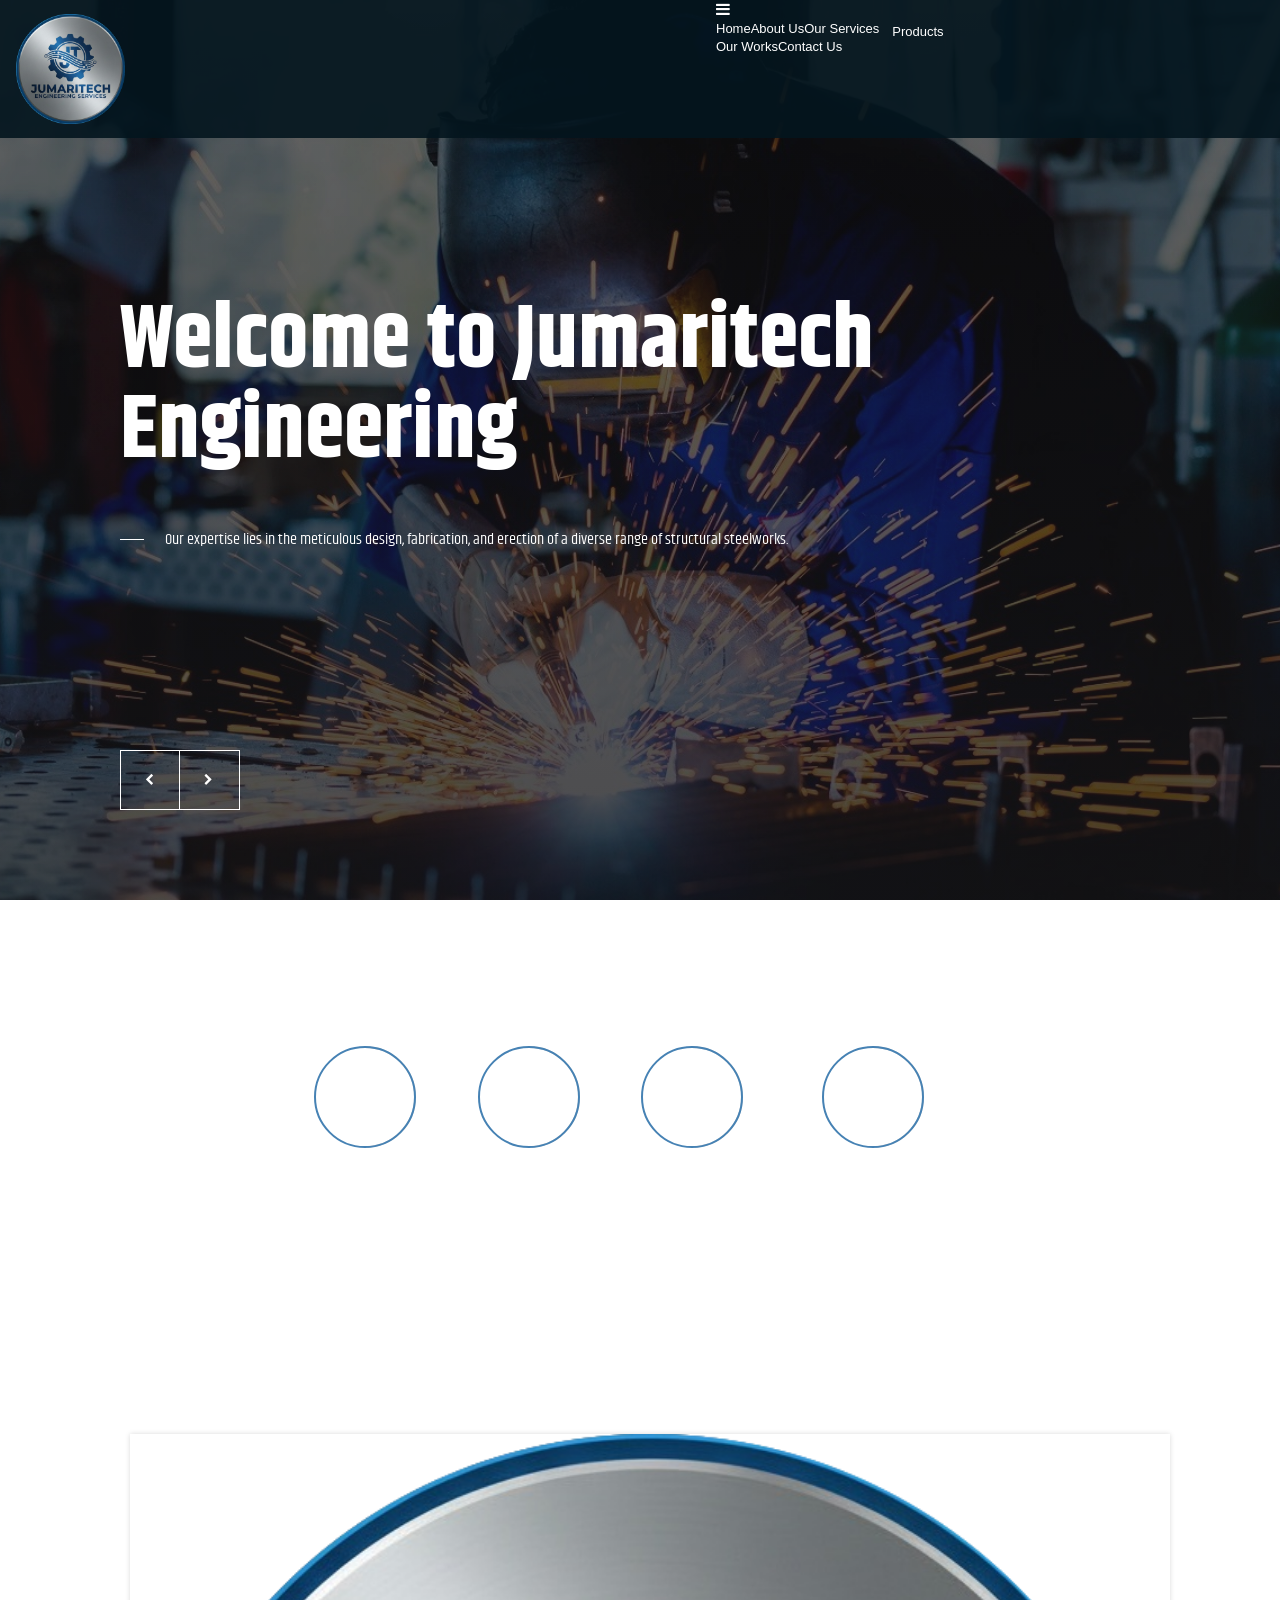
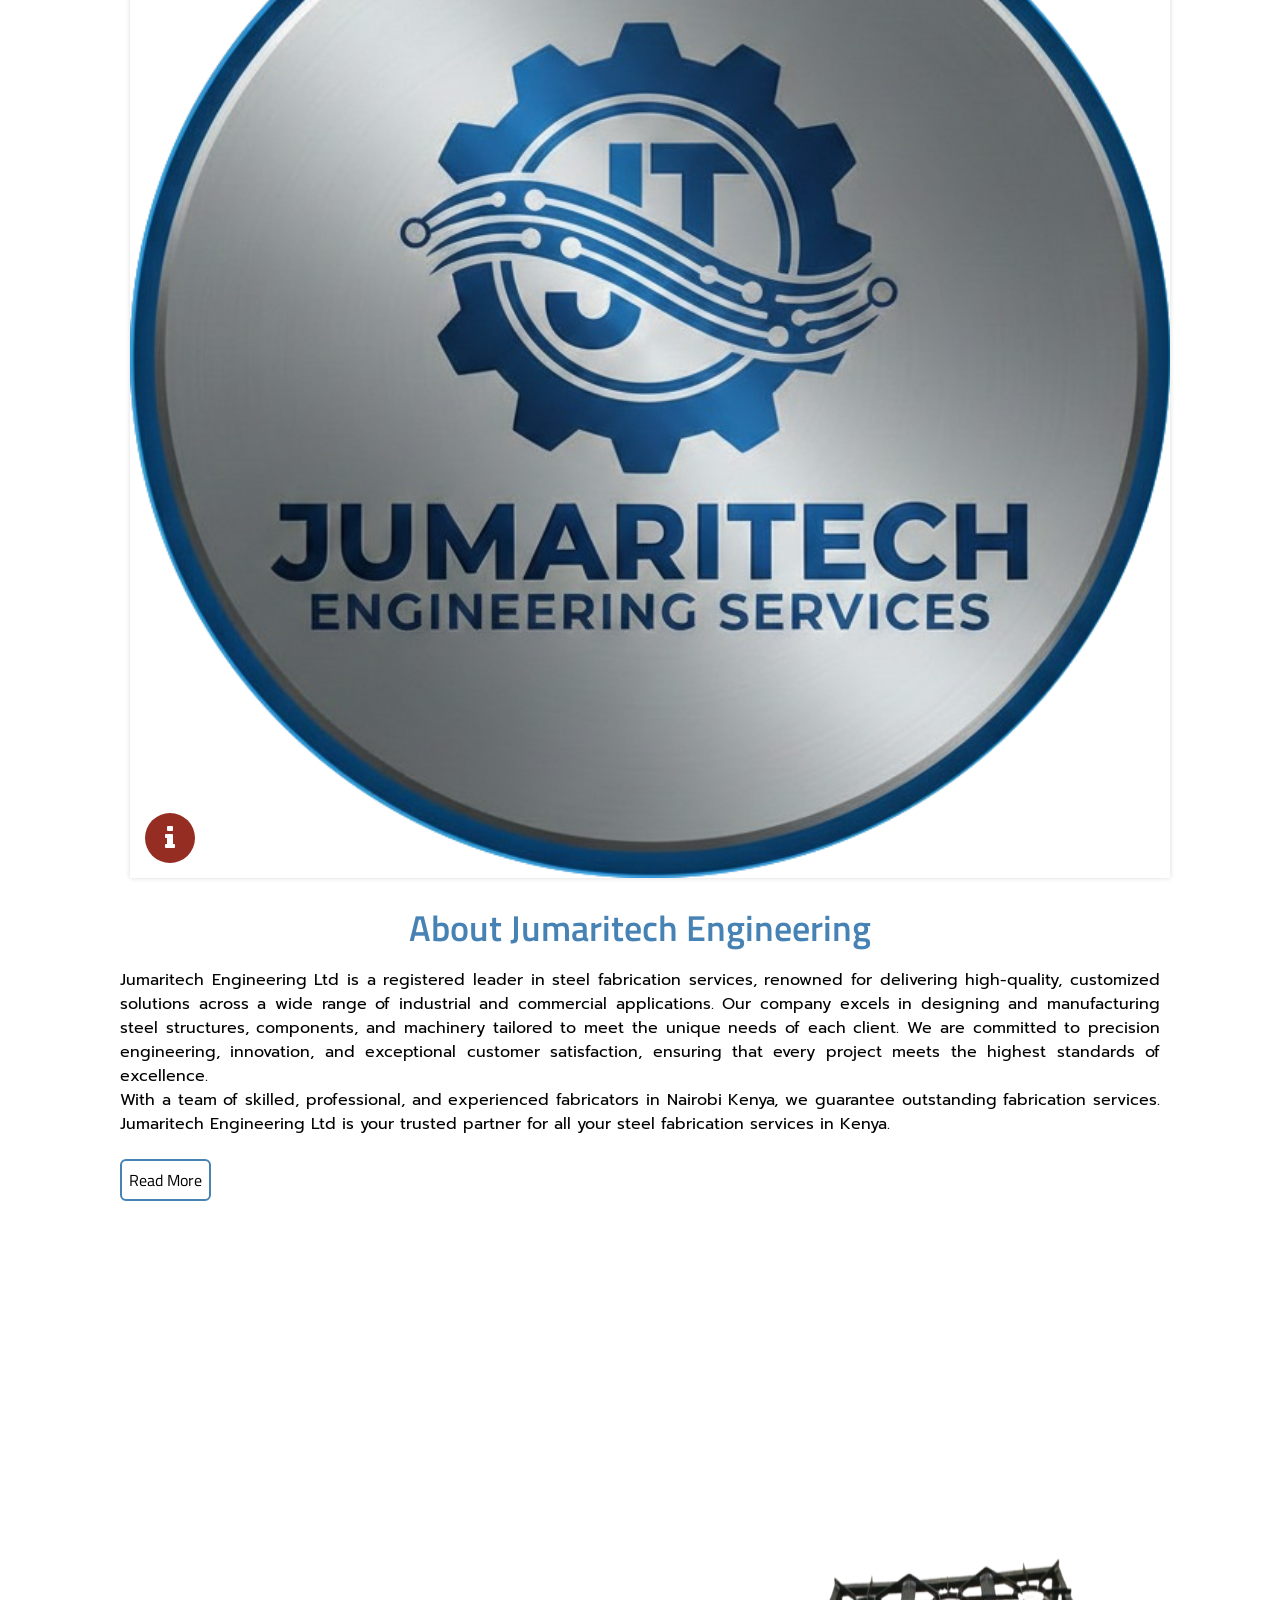
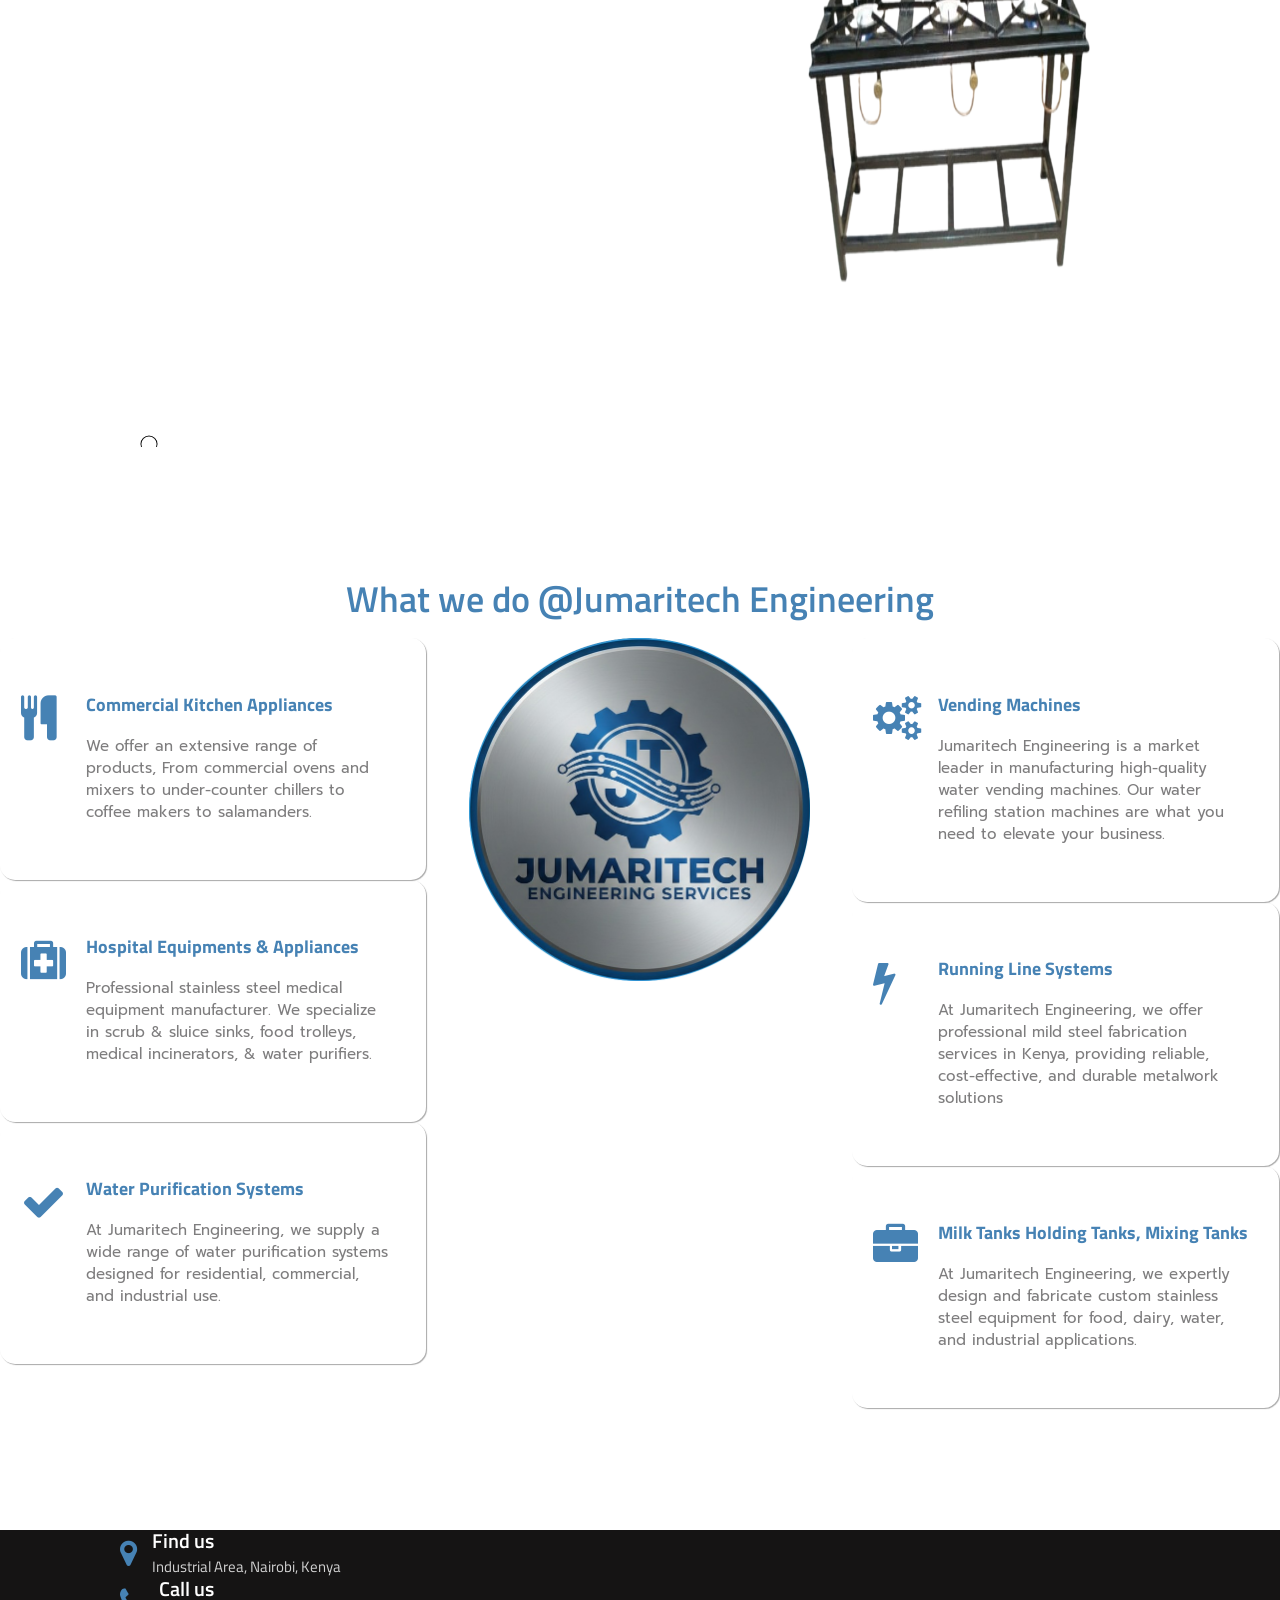
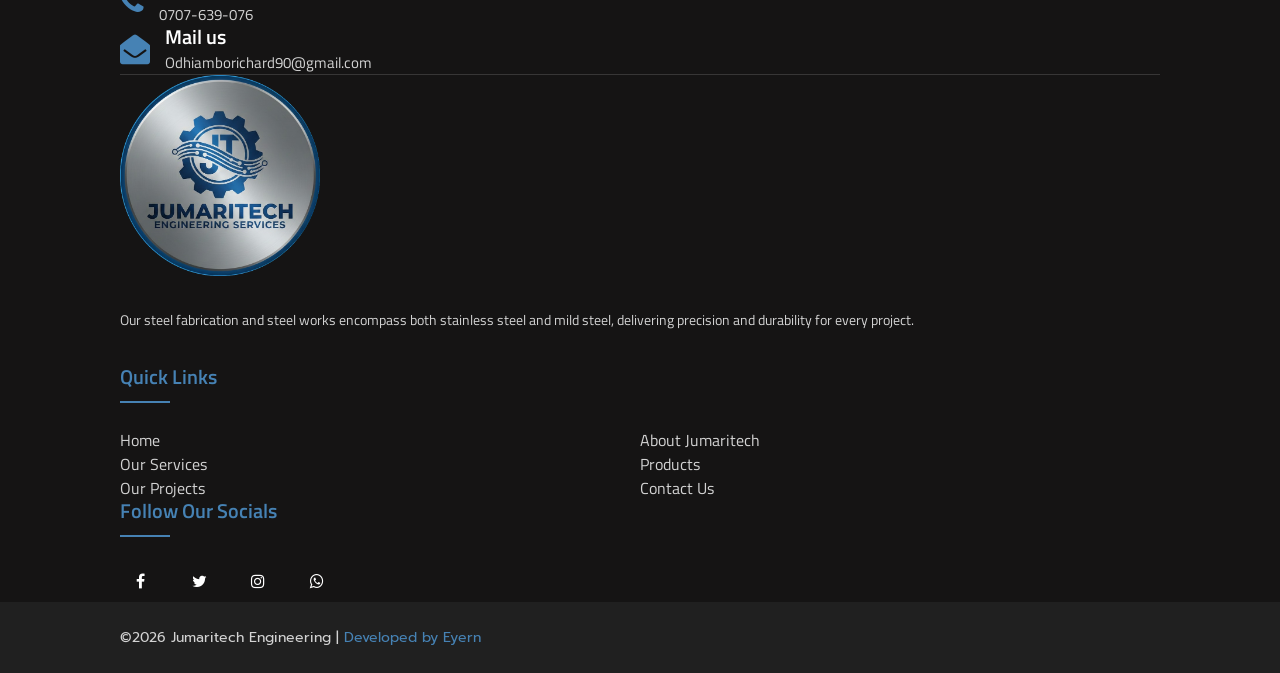
==== index.html @ e9daa392 "initial commit" ====
<!DOCTYPE html>
<html lang="en">
<!-- header part start -->

<head>
    <meta charset="UTF-8">
    <meta name="viewport" content="width=device-width, initial-scale=1.0">
    <link rel="icon" href="images/logo.png">
    <title>Jumaritech Engineering</title>
    <link
        href="https://fonts.googleapis.com/css2?family=Khand:wght@600&family=Prompt:wght@300&family=Titillium+Web&display=swap"
        rel="stylesheet">
    <link rel="stylesheet" href="https://stackpath.bootstrapcdn.com/font-awesome/4.7.0/css/font-awesome.min.css">
    <link rel="stylesheet" href="css/bootstrap.min.css">
    <link rel="stylesheet" href="css/animate.min.css">
    <link rel="stylesheet" href="css/style.css">
    <link rel="stylesheet" href="css/header.css">
    <link rel="stylesheet" href="css/footer.css">
    <link rel="stylesheet" href="css/product.css">
    <link rel="stylesheet" href="css/style_main.css">
    <link rel="stylesheet" href="css/responsive.css">
    <title>Jumaritech Engineering</title>

</head>
<!-- header part end -->

<body data-spy="scroll" data-target=".header" data-offset="50">

    <!--header part nav bar-->

    <section id="head_part">
        <div class="header wow animate__animated animate__bounceInDown " data-wow-duration="1.4s">
            <div>
                <nav class="navbar navbar-expand-lg header_bg" id="navbar">
                    <a class="navbar-brand mw-25" href="index.html">
                        <h5>
                            <img src="images/logo.png" alt="" height="16%" width="16%">
                        </h5>
                    </a>
                    <button class="navbar-toggler collapsed" type="button" data-toggle="collapse"
                        data-target="#navbarNavDropdown" aria-controls="navbarNavDropdown" aria-expanded="false"
                        aria-label="Toggle navigation">
                        <span class="navbar-toggler-icon">
                            <i class="fa fa-bars"></i>
                        </span>
                    </button>

                    <div class="collapse navbar-collapse" id="navbarNavDropdown">
                        <ul class="navbar-nav ml-auto">
                            <li class="nav-item">
                                <a class="nav-link active" href="#">Home</a>
                            </li>
                            <li class="nav-item">
                                <a class="nav-link" href="about.html">About Us</a>
                            </li>
                            <li class="nav-item">
                                <a class="nav-link" href="service.html">Our Services</a>
                            </li>

                            <div class="dropdown" style="margin-top: 0.1em;">
                                <button class="dropbtn nav-item nav-link"><a class="nav-link" href="#0"
                                        style="padding-left: 1em;">Products</a>
                                </button>
                                <div class="dropdown-content">
                                    <a href="#">Kitchen Appliances</a>
                                    <a href="#">Vending Machines</a>
                                    <a href="#">Hospital Equipments</a>
                                    <a href="#" style=" text-align: center;">Holding Tanks</a>
                                </div>
                            </div>
                            <li class="nav-item">
                                <a class="nav-link" href="gallery.html">Our Works</a>
                            </li>
                            <li class="nav-item">
                                <a class="nav-link" href="contact.html">Contact Us</a>
                            </li>
                        </ul>
                    </div>

                </nav>
            </div>
        </div>
    </section>
    <!-- header part nav end -->
    <!-- slider part -->
    <section class="slideshow" id="js-header">

        <div class="slideshow__slide js-slider-home-slide is-current" data-slide="1">
            <div class="slideshow__slide-background-parallax background-absolute js-parallax" data-speed="-1"
                data-position="top" data-target="#js-header">
                <div class="slideshow__slide-background-load-wrap background-absolute">
                    <div class="slideshow__slide-background-load background-absolute">
                        <div class="slideshow__slide-background-wrap background-absolute">
                            <div class="slideshow__slide-background background-absolute">
                                <div class="slideshow__slide-image-wrap background-absolute">
                                    <div class="slideshow__slide-image background-absolute"
                                        style="background-image: url(images/home-3.jpg);">
                                    </div>
                                </div>
                            </div>
                        </div>
                    </div>
                </div>
            </div>
            <div class="slideshow__slide-caption">
                <div class="slideshow__slide-caption-text">
                    <div class="container js-parallax" data-speed="2" data-position="top" data-target="#js-header">
                        <h1 class="slideshow__slide-caption-title">Welcome to Jumaritech Engineering</h1>
                        <a class="slideshow__slide-caption-subtitle -load o-hsub -link" href="#">
                            <span class="slideshow__slide-caption-subtitle-label">Our expertise lies in the meticulous
                                design, fabrication, and erection of a diverse range of structural steelworks.</span>
                        </a>
                    </div>
                </div>
            </div>
        </div>

        <div class="slideshow__slide js-slider-home-slide is-next" data-slide="2">
            <div class="slideshow__slide-background-parallax background-absolute js-parallax" data-speed="-1"
                data-position="top" data-target="#js-header">
                <div class="slideshow__slide-background-load-wrap background-absolute">
                    <div class="slideshow__slide-background-load background-absolute">
                        <div class="slideshow__slide-background-wrap background-absolute">
                            <div class="slideshow__slide-background background-absolute">
                                <div class="slideshow__slide-image-wrap background-absolute">
                                    <div class="slideshow__slide-image background-absolute"
                                        style="background-image: url(images/home-2.jpg);">
                                    </div>
                                </div>
                            </div>
                        </div>
                    </div>
                </div>
            </div>
            <div class="slideshow__slide-caption">
                <div class="slideshow__slide-caption-text">
                    <div class="container js-parallax" data-speed="2" data-position="top" data-target="#js-header">
                        <h1 class="slideshow__slide-caption-title">Steel Fabrication Services</h1>
                        <a class="slideshow__slide-caption-subtitle -load o-hsub -link" href="#">
                            <span class="slideshow__slide-caption-subtitle-label">we take pride in our extensive product
                                range, which includes structural steelworks, factories, steel water tanks, pallet
                                racking, multi-storey buildings, light gauge steel frames (LGS), roofing with
                                stone-coated tiles etc..</span>
                        </a>
                    </div>
                </div>
            </div>
        </div>

        <div class="slideshow__slide js-slider-home-slide is-prev" data-slide="3">
            <div class="slideshow__slide-background-parallax background-absolute js-parallax" data-speed="-1"
                data-position="top" data-target="#js-header">
                <div class="slideshow__slide-background-load-wrap background-absolute">
                    <div class="slideshow__slide-background-load background-absolute">
                        <div class="slideshow__slide-background-wrap background-absolute">
                            <div class="slideshow__slide-background background-absolute">
                                <div class="slideshow__slide-image-wrap background-absolute">
                                    <div class="slideshow__slide-image background-absolute"
                                        style="background-image: url(images/home.jpg);">
                                    </div>
                                </div>
                            </div>
                        </div>
                    </div>
                </div>
            </div>
            <div class="slideshow__slide-caption">
                <div class="slideshow__slide-caption-text">
                    <div class="container js-parallax" data-speed="2" data-position="top" data-target="#js-header">
                        <h1 class="slideshow__slide-caption-title">Commited To Engineering Excellence</h1>
                        <a class="slideshow__slide-caption-subtitle -load o-hsub -link" href="#">
                            <span class="slideshow__slide-caption-subtitle-label">a leading steel fabrication firm that
                                specializes in the design, fabrication and erection of all types of structural
                                steelworks</span>
                        </a>
                    </div>
                </div>
            </div>
        </div>

        <div class="c-header-home_footer">
            <div class="o-container">
                <div class="c-header-home_controls -nomobile o-button-group">
                    <div class="js-parallax is-inview" data-speed="1" data-position="top" data-target="#js-header">
                        <button class="o-button -white -square -left js-slider-home-button js-slider-home-prev"
                            type="button">
                            <span class="o-button_label">
                                <i class="fa fa-chevron-left" aria-hidden="true"></i>
                            </span>
                        </button>
                        <button class="o-button -white -square -right js-slider-home-button js-slider-home-next"
                            type="button">
                            <span class="o-button_label">
                                <i class="fa fa-chevron-right" aria-hidden="true"></i>
                            </span>
                        </button>
                    </div>
                </div>
            </div>
        </div>
    </section>
    <div>
        <!-- slide part end -->

        <!-- counter start -->

        <section class=" counterSection row parallax wow animate__animated animate__fadeInUp "
            data-wow-duration=" 1.6s " style=" background-image: url( 'images/hero-s.jpg' ); ">

            <div class=" charts_orb mx-auto " style=" margin-top: 6em; margin-bottom: 6em; ">

                <article class=" orb ">
                    <div class=" orb_graphic ">
                        <svg>
                            <circle class=" fill "></circle>
                            <circle class=" progress "></circle>
                        </svg>
                        <span class=" orb_value counter ">8900</span>+
                    </div>
                    <div class=" orb_label medHeader ">
                        Happy Clients
                    </div>
                </article>

                <article class=" orb ">
                    <div class=" orb_graphic ">
                        <svg>
                            <circle class=" fill "></circle>
                            <circle class=" progress "></circle>
                        </svg>
                        <span class=" orb_value counter ">41</span>+
                    </div>
                    <div class=" orb_label medHeader ">
                        Our Team
                    </div>
                </article>

                <article class=" orb ">
                    <div class=" orb_graphic ">
                        <svg>
                            <circle class=" fill "></circle>
                            <circle class=" progress "></circle>
                        </svg>
                        <span class=" orb_value counter ">15</span>+
                    </div>
                    <div class=" orb_label medHeader ">
                        Years In Industry
                    </div>
                </article>

                <article class=" orb ">
                    <div class=" orb_graphic ">
                        <svg>
                            <circle class=" fill "></circle>
                            <circle class=" progress "></circle>
                        </svg>
                        <span class=" orb_value counter ">8972</span>+
                    </div>
                    <div class=" orb_label medHeader ">
                        Compeleted Works
                    </div>
                </article>


            </div>
        </section>
        <!-- counter part html end -->


        <section class="ls s-pt-60 s-pb-55  s-pt-lg-100 s-pb-lg-100" id="about_us"
            style="padding-bottom: 132px;padding-top: 112px;">
            <div class="container">
                <div class="row align-items-center">
                    <div class="col-sm-12 col-12 col-lg-6 col-xl-6 text-center text-lg-left  wow animate__animated animate__fadeInLeft"
                        data-wow-duration="1.4s">
                        <div class="images-wrap-item img-center">
                            <figure class="snip1298">
                                <img src="images/logo.png" alt="sample58" style="height:20%;">
                                <i class="fa fa-info"></i>
                                <a href="./about.html"></a>
                            </figure>
                        </div>
                    </div>
                    <div class="col-xs-12 col-12 col-lg-6  wow animate__animated animate__fadeInRight"
                        data-wow-duration="1.6s">
                        <div class="fw-divider-space divider-40 divider-lg-50 divider-xl-105"></div>
                        <h4 class="sectionHeaders">
                            About Jumaritech Engineering
                        </h4>

                        <div class="fw-divider-space divider-30 divider-xl-45"></div>
                        <p style="text-align: justify;">
                            Jumaritech Engineering Ltd is a registered leader in steel fabrication services, renowned
                            for delivering high-quality, customized solutions across a wide range of industrial and
                            commercial applications. Our company excels in designing and manufacturing steel structures,
                            components, and machinery tailored to meet the unique needs of each client. We are committed
                            to precision engineering, innovation, and exceptional customer satisfaction, ensuring that
                            every project meets the highest standards of excellence.

                        </p>
                        <p style="text-align: justify;">With a team of skilled, professional, and experienced
                            fabricators in Nairobi Kenya, we guarantee outstanding fabrication services. Jumaritech
                            Engineering Ltd is your trusted partner for all your steel fabrication services in Kenya.
                        </p>
                        <div class="fw-divider-space divider-35 divider-lg-40"></div>
                        <a href="./about.html"><button class="abtbutton">Read More</button></a>
        </section>
        <!-- about company ends -->




        <!-- our products paralex+image start-->
        <section class="parallax  wow animate__animated animate__fadeInUp" data-wow-duration="1.0s"
            style="background-image: url('images/home-2.jpg'); height: 714px;" id="product">
            <div class="content-width">
                <div class="slideshow">
                    <!-- Slideshow Items -->
                    <div class="slideshow-items row">
                        <div class="item">
                            <div class="item-image-container col-12 ">
                                <figure>
                                    <img class="item-image" src="images/kitchen.png" />
                                </figure>
                            </div>
                            <!-- Staggered Header Elements -->
                            <div class="item-content">
                                <div class="item-header">
                                    <span class="vertical-part"><b>K</b></span>
                                    <span class="vertical-part"><b>i</b></span>
                                    <span class="vertical-part"><b>t</b></span>
                                    <span class="vertical-part"><b>c</b></span>
                                    <span class="vertical-part"><b>h</b></span>
                                    <span class="vertical-part"><b>e</b></span>
                                    <span class="vertical-part"><b>n</b></span>
                                    <span class="vertical-part"><b>-</b></span>
                                    <span class="vertical-part"><b>A</b></span>
                                    <span class="vertical-part"><b>p</b></span>
                                    <span class="vertical-part"><b>p</b></span>
                                    <span class="vertical-part"><b>l</b></span>
                                    <span class="vertical-part"><b>i</b></span>
                                    <span class="vertical-part"><b>a</b></span>
                                    <span class="vertical-part"><b>n</b></span>
                                    <span class="vertical-part"><b>c</b></span>
                                    <span class="vertical-part"><b>e</b></span>
                                    <span class="vertical-part"><b>s</b></span>
                                </div>
                                <!-- Staggered Description Elements -->
                                <div class="item-description">
                                    <span class="vertical-part">
                                        <b>We offer an extensive range of products, From commercial ovens and mixers to
                                            under-counter chillers to coffee makers to salamanders.</b>
                                    </span>
                                </div>
                            </div>
                        </div>
                        <div class="item">
                            <div class="item-image-container col-12">
                                <figure>
                                    <img class="item-image" src="images/hospital.png" />
                                </figure>
                            </div>
                            <div class="item-content">
                                <!-- Staggered Header Elements -->
                                <div class="item-header">
                                    <span class="vertical-part"><b>H</b></span>
                                    <span class="vertical-part"><b>o</b></span>
                                    <span class="vertical-part"><b>s</b></span>
                                    <span class="vertical-part"><b>p</b></span>
                                    <span class="vertical-part"><b>i</b></span>
                                    <span class="vertical-part"><b>t</b></span>
                                    <span class="vertical-part"><b>a</b></span>
                                    <span class="vertical-part"><b>l</b></span>
                                    <span class="vertical-part"><b>-</b></span>
                                    <span class="vertical-part"><b>E</b></span>
                                    <span class="vertical-part"><b>q</b></span>
                                    <span class="vertical-part"><b>u</b></span>
                                    <span class="vertical-part"><b>i</b></span>
                                    <span class="vertical-part"><b>p</b></span>
                                    <span class="vertical-part"><b>m</b></span>
                                    <span class="vertical-part"><b>e</b></span>
                                    <span class="vertical-part"><b>n</b></span>
                                    <span class="vertical-part"><b>t</b></span>
                                    <span class="vertical-part"><b>s</b></span>

                                </div>
                                <!-- Staggered Description Elements -->
                                <div class="item-description">
                                    <span class="vertical-part">
                                        <b>Professional stainless steel medical equipment manufacturer. We specialize in
                                            scrub & sluice sinks, food trolleys, medical incinerators, & water
                                            purifiers.</b>
                                    </span>
                                </div>
                            </div>
                        </div>
                        <div class="item">
                            <div class="item-image-container col-12">
                                <figure>
                                    <img class="item-image" src="images/vending.png" />
                                </figure>
                            </div>
                            <div class="item-content">
                                <!-- Staggered Header Elements -->
                                <div class="item-header">
                                    <span class="vertical-part"><b>V</b></span>
                                    <span class="vertical-part"><b>e</b></span>
                                    <span class="vertical-part"><b>n</b></span>
                                    <span class="vertical-part"><b>d</b></span>
                                    <span class="vertical-part"><b>i</b></span>
                                    <span class="vertical-part"><b>n</b></span>
                                    <span class="vertical-part"><b>g</b></span>
                                    <span class="vertical-part"><b>-</b></span>
                                    <span class="vertical-part"><b>M</b></span>
                                    <span class="vertical-part"><b>a</b></span>
                                    <span class="vertical-part"><b>c</b></span>
                                    <span class="vertical-part"><b>h</b></span>
                                    <span class="vertical-part"><b>i</b></span>
                                    <span class="vertical-part"><b>n</b></span>
                                    <span class="vertical-part"><b>e</b></span>
                                    <span class="vertical-part"><b>s</b></span>


                                </div>
                                <!-- Staggered Description Elements -->
                                <div class="item-description">
                                    <span class="vertical-part">
                                        <b>Jumaritech Engineering is a market leader in manufacturing
                                            high-quality water vending machines. Our water refiling station
                                            machines are what you need to elevate your business.</b>
                                    </span>
                                </div>
                            </div>
                        </div>
                        <div class="item">
                            <div class="item-image-container col-12">
                                <figure>
                                    <img class="item-image" src="images/milk.png" />
                                </figure>
                            </div>
                            <div class="item-content">
                                <!-- Staggered Header Elements -->
                                <div class="item-header">
                                    <span class="vertical-part"><b>M</b></span>
                                    <span class="vertical-part"><b>i</b></span>
                                    <span class="vertical-part"><b>l</b></span>
                                    <span class="vertical-part"><b>k</b></span>
                                    <span class="vertical-part"><b>-</b></span>
                                    <span class="vertical-part"><b>T</b></span>
                                    <span class="vertical-part"><b>a</b></span>
                                    <span class="vertical-part"><b>n</b></span>
                                    <span class="vertical-part"><b>k</b></span>
                                    <span class="vertical-part"><b>s</b></span>


                                </div>
                                <!-- Staggered Description Elements -->
                                <div class="item-description">
                                    <span class="vertical-part">
                                        <b>At Jumaritech Engineering, we expertly design and fabricate custom
                                            stainless steel equipment for food, dairy, water, and industrial
                                            applications.</b>
                                    </span>
                                </div>
                            </div>
                        </div>
                    </div>

                    <div class="bullets">
                        <div class="bullet" data-index="0">
                            <div><svg class="svg-circle">
                                    <circle cx="50%" cy="50%" r="45%" stroke-dasharray="160" stroke-dashoffset="160">
                                    </circle>
                                </svg></div>
                        </div>
                        <div class="bullet" data-index="1">
                            <div><svg class="svg-circle">
                                    <circle cx="50%" cy="50%" r="45%" stroke-dasharray="160" stroke-dashoffset="160">
                                    </circle>
                                </svg></div>
                        </div>
                        <div class="bullet" data-index="2">
                            <div><svg class="svg-circle">
                                    <circle cx="50%" cy="50%" r="45%" stroke-dasharray="160" stroke-dashoffset="160">
                                    </circle>
                                </svg></div>
                        </div>

                        <div class="bullet" data-index="3">
                            <div><svg class="svg-circle">
                                    <circle cx="50%" cy="50%" r="45%" stroke-dasharray="160" stroke-dashoffset="160">
                                    </circle>
                                </svg></div>
                        </div>
                    </div>
                </div>
            </div>
        </section>
        <!-- our products ends -->


        <!-- our service section from sarajevo start -->
        <section class="service" id="service" style="padding-bottom: 122px;">
            <div class="content wow animate__animated animate__fadeInUp" data-wow-duration="1.4s">
                <h4 class="sectionHeaders">
                    What we do @Jumaritech Engineering
                </h4>
            </div>


            <div class="full_wrapper body3 mx-auto">
                <div class="wrapper row mx-auto">
                    <div class="mx-auto col-11 body3c1 wow animate__animated animate__fadeInLeft col-lg-4 col-xl-4"
                        data-wow-duration="1.4s">
                        <a href="./service.html">
                            <div class="besdiePhone">
                                <div class="phnc1">
                                    <i class="fa fa-cutlery"></i>
                                </div>
                                <div class="phnc2">
                                    <h3>Commercial Kitchen Appliances</h3>
                                    <p>We offer an extensive range of products, From commercial ovens and mixers to
                                        under-counter chillers to coffee makers to salamanders.
                                    </p>
                                </div>
                                <div class="clr" "></div>
				  </div></a>
				  <a href=" ./service.html ">
									<div class=" besdiePhone ">
										<div class=" phnc1 ">
											<i class=" fa fa-medkit "></i>
										</div>
										<div class=" phnc2 ">
											<h3>Hospital Equipments & Appliances</h3>
											<p>Professional stainless steel medical equipment manufacturer. We specialize in scrub & sluice sinks, food trolleys, medical incinerators, & water purifiers.</p>
										</div>
										<div class=" clr "></div>
									</div>
						</a>
						<a href=" ./service.html ">
							<div class=" besdiePhone ">
								<div class=" phnc1 ">
									<i class=" fa fa-check "></i>
								</div>
								<div class=" phnc2 ">
									<h3>Water Purification Systems</h3>
									<p>At Jumaritech Engineering, we supply a wide range of water purification systems designed for residential, commercial, and industrial use. </p>
								</div>
								<div class=" clr "></div>
							</div>
						</a>
					</div>
					<div class=" mx-auto body3c2 wow animate__animated animate__fadeInUp col-md-3 d-none d-lg-block
                                    d-xl-block " data-wow-duration=" 1.6s " style=" top: 18vh; ">
						<img src=" images/logo.png" alt=" " height=" 30% " width=" 80% ">
                                </div>
                                <div class=" mx-auto col-11 body3c3 wow animate__animated animate__fadeInRight col-lg-4
                                    col-xl-4 " data-wow-duration=" 1.4s ">
                                    <a href=" ./service.html ">
                                        <div class=" besdiePhone ">
                                            <div class=" phnc1 ">
                                                <i class=" fa fa-cogs "></i>
                                            </div>
                                            <div class=" phnc2 ">
                                                <h3>Vending Machines</h3>
                                                <p>Jumaritech Engineering is a market leader in manufacturing
                                                    high-quality water vending machines. Our water refiling station
                                                    machines are what you need to elevate your business.</p>
                                            </div>
                                            <div class=" clr "></div>
                                        </div>
                                    </a>
                                    <a href=" ./service.html ">
                                        <div class=" besdiePhone ">
                                            <div class=" phnc1 ">
                                                <i class=" fa fa-bolt "></i>
                                            </div>
                                            <div class=" phnc2 ">
                                                <h3>Running Line Systems</h3>
                                                <p>At Jumaritech Engineering, we offer professional mild steel
                                                    fabrication services in Kenya, providing reliable, cost-effective,
                                                    and durable metalwork solutions</p>
                                            </div>
                                            <div class=" clr "></div>
                                        </div>
                                    </a>
                                    <a href=" ./service.html ">
                                        <div class=" besdiePhone ">
                                            <div class=" phnc1 ">

                                                <i class=" fa fa-briefcase "></i>
                                            </div>
                                            <div class=" phnc2 ">
                                                <h3>Milk Tanks Holding Tanks, Mixing Tanks</h3>
                                                <p>At Jumaritech Engineering, we expertly design and fabricate custom
                                                    stainless steel equipment for food, dairy, water, and industrial
                                                    applications.</p>
                                            </div>
                                            <div class=" clr "></div>
                                        </div>
                                    </a>
                                    <a href=" ./service.html "></a>
                                </div>
                                <div class=" clr "></div>
                            </div>

        </section>
        <!-- our service part ends here -->

        <!-- footer section start -->
        <footer class=" footer-section ">
            <div class=" container ">
                <div class="footer-cta pt-5 pb-5 ">
                    <div class="row ">
                        <div class="col-xl-4 col-md-4 mb-30 ">
                            <div class="single-cta ">
                                <i class="fa fa-map-marker "></i>
                                <div class="cta-text ">
                                    <h4>Find us</h4>
                                    <span>Industrial Area, Nairobi, Kenya</span><br>
                                </div>
                            </div>
                        </div>
                        <div class="col-xl-4 col-md-4 mb-30 ">
                            <div class="single-cta">
                                <i class="fa fa-phone "></i>
                                <div class="cta-text ">
                                    <h4>Call us</h4>
                                    <span>0707-639-076</span>
                                </div>
                            </div>
                        </div>
                        <div class="col-xl-4 col-md-4 mb-30 ">
                            <div class="single-cta ">
                                <i class="fa fa-envelope-open "></i>
                                <div class="cta-text ">
                                    <h4>Mail us</h4>
                                    <span>Odhiamborichard90@gmail.com</span>
                                </div>
                            </div>
                        </div>
                    </div>
                </div>
                <div class=" footer-content pt-5 pb-5 ">
                    <div class=" row ">
                        <div class=" col-xl-4 col-lg-4 mb-50 ">
                            <div class=" footer-widget ">
                                <div class=" footer-logo ">
                                    <a href=" index.html "><img src="images/logo.png " class="
                                    img-fluid " width="30%" height="30%" alt="logo"></a>
                                </div>
                                <div class=" footer-text " style=" margin-bottom: 2em; ">
                                    <p>Our steel fabrication and steel works encompass both stainless steel and mild
                                        steel, delivering precision and durability for every project.</p>
                                </div>
                            </div>
                        </div>
                        <div class=" col-xl-4 col-lg-4 col-md-6 mb-30 ">
                            <div class=" footer-widget ">
                                <div class=" footer-widget-heading ">
                                    <h3>Quick Links</h3>
                                </div>
                                <ul>
                                    <li><a href=" # "> Home</a></li>
                                    <li><a href="about.html"> About Jumaritech</a></li>
                                    <li><a href="service.html"> Our services</a></li>
                                    <li><a href="#"> Products</a></li>
                                    <li><a href="gallery.html"> Our Projects</a></li>
                                    <li><a href="contact.html"> Contact Us</a></li>
                                </ul>
                            </div>
                        </div>

                        <div class=" col-xl-4 col-lg-4 col-md-6 mb-30 ">
                            <div class=" footer-widget ">
                                <div class=" footer-widget-heading ">
                                    <h3>Follow Our Socials</h3>
                                </div>
                                <div class=" footer-social-icon ">
                                    <a href=" # "><i class=" fa fa-facebook-f fb-bg "></i></a>
                                    <a href=" # "><i class=" fa fa-twitter x-bg "></i></a>
                                    <a href=" # "><i class=" fa fa-instagram instagram-bg "></i></a>
                                    <a href="https://wa.link/djx7ez"><i class=" fa fa-whatsapp "></i>
                                    </a>
                                </div>
                            </div>
                        </div>

                    </div>
                </div>
            </div>
            <div class=" copyright-area ">
                <div class=" container ">
                    <div class=" row ">
                        <div class=" col-xl-6 col-lg-6 text-center text-lg-left ">
                            <div class=" copyright-text ">
                                <p>©2026 Jumaritech Engineering |
                                    <a href=" https://eyern.co.ke">
                                        Developed by Eyern
                                    </a>
                                </p>
                            </div>
                        </div>
                    </div>
                </div>
            </div>
        </footer>
        <!-- footer section end -->

        <script>
            var url = 'https://wati-integration-prod-service.clare.ai/v2/watiWidget.js?18178';
            var s = document.createElement('script');
            s.type = 'text/javascript';
            s.async = true;
            s.src = url;
            var options = {
                "enabled": true,
                "chatButtonSetting": {
                    "backgroundColor": "#4682b4",
                    "ctaText": "Chat with us 👋",
                    "borderRadius": "25",
                    "marginLeft": "0",
                    "marginRight": "20",
                    "marginBottom": "20",
                    "ctaIconWATI": true,
                    "position": "right"
                },
                "brandSetting": {
                    "brandName": "Jumaritech Engineering",
                    "brandSubTitle": "undefined",
                    "brandImg": "https://www.wati.io/wp-content/uploads/2023/04/Wati-logo.svg",
                    "welcomeText": "Hi there!\nHow can I help you today?",
                    "messageText": "",
                    "backgroundColor": "#4682b4",
                    "ctaText": "Chat with us 👋",
                    "borderRadius": "25",
                    "autoShow": false,
                    "phoneNumber": "254707639076"
                }
            };
            s.onload = function () {
                CreateWhatsappChatWidget(options);
            };
            var x = document.getElementsByTagName('script')[0];
            x.parentNode.insertBefore(s, x);
        </script>


        <!-- partial additions -->
        <script src="js/jquery-1.12.4.min.js "></script>
        <script src="js/bootstrap.min.js "></script>
        <script src="js/product_slider.js "></script>
        <script src="js/topbutton.js "></script>
        <script src="js/waypoints.min.js "></script>
        <script src="js/mixitup.min.js "></script>
        <script src='js/counterup.min.js'></script>
        <script>
            $('.counter').counterUp({
                delay: 05,
                time: 2000
            });
        </script>
        <script src="js/wow.min.js "></script>
        <script>
            new WOW().init();
        </script>
        <script src="js/common.js "></script>

        <script src="js/script.js "></script>

</body>

</html>
---- css/style.css ----
html {
    scroll-behavior: smooth;
}

* {
    padding: 0;
    margin: 0;
    outline: 0;
}

.pagination {
    display: none;
}

ul,
ol {
    list-style: none;
}

a,
a:focus,
a:hover {
    outline: 0;
    text-decoration: none;
}

button:focus {
    outline: 0;
}

a,
p,
h1,
h2,
h3,
h4,
h5,
h6,
ol,
ul,
li {
    margin-top: 0;
    margin-bottom: 0;
    line-height: auto;
}

img {
    vertical-align: middle;
}

body {
    overflow-y: hidden;
    overflow-x: hidden;
}


/*End of Common CSS*/


/*Header CSS Start*/


/* fav-icons */


/* fav-icon ends */


/* service part starts*/

.service a {
    color: black;
}

.service {
    padding-top: 112px;
}

.sectionHeaders {
    text-align: center;
    position: relative;
    font-size: 3vw;
    -webkit-animation-name: clip-text;
    animation-name: clip-text;
    color: #4682B4;
    cursor: default;
    display: block;
    padding-top: 20px;
    padding-bottom: 20px;
}


/*Body2 start*/

.body2 {
    padding-bottom: 10px;
    padding-top: 50px;
    margin-bottom: 23px;
}

.body2 p {
    font-family: 'Open Sans', sans-serif;
    font-weight: 400;
    font-size: 15px;
    line-height: 30px;
    color: #5b646e;
}


/*Body2 End*/


/*Body3 Start*/

.body3 .body3c1 {
    width: 33.3%;
    float: left;
    /* padding-left: 1%; */
}

.body3 .body3c2 {
    width: 33.3%;
    float: left;
    text-align: center;
}

.body3 .body3c3 {
    width: 33.3%;
    float: left;
    /* padding-right: 1%; */
}

.clr {
    clear: both;
}

.besdiePhone {
    border-radius: 5px;
    padding: 56px 0;
    border: 1px solid transparent;
    box-shadow: 1px 1px 1px 0px rgba(62, 62, 62, 0.45);
    transition: all 150ms ease-in-out;
    -webkit-border-radius: 15px;
    -moz-border-radius: 15px;
    -ms-border-radius: 15px;
    border-radius: 15px;
    -o-border-radius: 15px;
}

.besdiePhone:hover {
    top: -3px;
    left: -3px;
    box-shadow: 3px 3px 15px 0px rgba(82, 82, 82, 0.85);
    background-color: rgba(28, 52, 129, 0.4);
    background: url(../images/circle_hover.svg);
    background-position-x: 320px;
    transition-duration: 0.5s;
    border-color: darkgray;
    cursor: pointer;
}

.besdiePhone:hover i,
.besdiePhone:hover p {
    color: black;
}

.phnc1 {
    width: 20%;
    float: left;
}

.phnc1 i {
    color: #4682B4;
    font-size: 5vh;
    padding-left: 20px;
    box-sizing: border-box;
    transition: all 0.3s linear;
}

.phnc2 {
    width: 80%;
    float: left;
}

.phnc2 h3 {
    font-family: 'Titillium Web', sans-serif;
    font-weight: 700;
    font-size: 18px;
    margin-bottom: 20px;
    color: #4682B4;
}

.phnc2 p {
    font-family: 'Prompt', sans-serif;
    font-weight: 400;
    font-size: 15px;
    color: #7e7d7e;
    width: 90%;
}


/*Body3 End*/


/* service part ends */


/* image css for about company section */

.abtbutton {
    font-family: 'Titillium Web', sans-serif !important;
    border-radius: 6px;
    border: 2px solid #4682B4;
    /* background: #4682B4; */
    padding: 7px;
    transition: ease-in;
    text-transform: capitalize;
    margin-top: 23px;
    color: black;
    text-align: center;
}

.abtbutton:hover {
    color: white;
    transition: ease-in;
    border: 2px solid #4682B4;
    background: #4682B4;
    -webkit-transition: ease-in;
    -moz-transition: ease-in;
    -ms-transition: ease-in;
    -o-transition: ease-in;
}

.snip1298 {
    font-family: 'Raleway', Arial, sans-serif;
    position: relative;
    overflow: hidden;
    margin: 10px;
    /* width: 58em; */
    /* max-width: 84em; */
    /* width: 100%; */
    background: #ffffff;
    color: #ffffff;
    text-align: left;
    box-shadow: 0 0 5px rgba(0, 0, 0, 0.15);
}

.snip1298 * {
    -webkit-box-sizing: border-box;
    box-sizing: border-box;
    -webkit-transition: all 0.35s ease-out;
    transition: all 0.35s ease-out;
}

.snip1298 img {
    min-width: 100%;
    vertical-align: top;
}

.snip1298 i {
    position: absolute;
    left: 15px;
    bottom: 15px;
    font-size: 28px;
    color: #ffffff;
    width: 50px;
    height: 50px;
    line-height: 50px;
    z-index: 1;
    text-align: center;
}

.vertical-part b {
    font-family: 'Titillium Web', sans-serif !important;
}

.snip1298 figcaption {
    font-family: 'Titillium Web', sans-serif !important;
    position: absolute;
    top: 20%;
    left: 0;
    padding: 20px;
    z-index: 1;
    max-width: 250px;
}

.snip1298 h3,
.snip1298 p {
    opacity: 0;
    margin: 0 0 5px;
}

.snip1298 h3 {
    font-weight: 400;
    text-transform: uppercase;
    -webkit-transform: translateX(-40px);
    transform: translateX(-40px);
}

.snip1298 h3 span {
    font-weight: 800;
}

.snip1298 p {
    font-size: 0.9em;
    font-size: 500;
    -webkit-transition-delay: 0;
    transition-delay: 0;
}

.snip1298:after {
    background: #962d22;
    width: 50px;
    height: 50px;
    position: absolute;
    left: 15px;
    bottom: 15px;
    content: '';
    border-radius: 50%;
    -webkit-transition: all 0.35s ease;
    transition: all 0.35s ease;
}

.snip1298 a {
    left: 0;
    right: 0;
    top: 0;
    bottom: 0;
    position: absolute;
    z-index: 1;
}

.snip1298:hover img,
.snip1298.hover img {
    opacity: 0.4;
}

.snip1298:hover:after,
.snip1298.hover:after {
    -webkit-transform: scale(10);
    transform: scale(10);
    opacity: 0.75;
}

.snip1298:hover i,
.snip1298.hover i {
    -webkit-transform: scale(2) translate(10px, -10px);
    transform: scale(2) translate(10px, -10px);
    -moz-transform: scale(2) translate(10px, -10px);
    -ms-transform: scale(2) translate(10px, -10px);
    -o-transform: scale(2) translate(10px, -10px);
}

.snip1298:hover h3,
.snip1298.hover h3 {
    -webkit-transform: translateX(0);
    transform: translateX(0);
    opacity: 1;
}

.snip1298:hover p,
.snip1298.hover p {
    opacity: 1;
    -webkit-transition-delay: 0.25s;
    transition-delay: 0.25s;
}


/* about company section image css */

.parallax {
    position: relative;
    background-size: cover;
    overflow: hidden;
    background-attachment: fixed;
}
---- css/header.css ----
@import "https://fonts.googleapis.com/css2?family=Exo+2:ital,wght@1,700&family=Source+Sans+Pro&family=Ubuntu&display=swap";



.initial{
	/* border-radius: 12px; */
	padding-top: 20px;
	padding-bottom: 20px;
	
}

*{
	border: 0;
	margin: 0;
	outline: 0;
	
}

#navbar {
	position: fixed;
	top: 0;
	transition: top 0.3s;
	-webkit-transition: top 0.3s;
	-moz-transition: top 0.3s;
	-ms-transition: top 0.3s;
	-o-transition: top 0.3s;
}

.header_bg_fixed {
	padding-top: 5px;
	padding-bottom: 5px;
	background-color: transparent;
	transition: all .3s linear;
	margin-top: 1.3em;
    /* transition: margin 0.3s; */
    transition-delay: 1s;
}


/*Menu Fixed CSS End*/


.header {
	padding-top: 40px;
	position: fixed;
	top: 0;
	left: 0;
	width: 100%;
	display: flex;
	z-index: 99;
	transition: all 0.3s linear;
	-webkit-transition: all 0.3s linear;
	-moz-transition: all 0.3s linear;
	-ms-transition: all 0.3s linear;
	-o-transition: all 0.3s linear;
}

.header_bg {
	width: 100%;
    background-color: rgba(4, 22, 31, 0.9);
    transition: all 0.3s linear;
}

.header .navbar-brand i {
	color: #4682B4;
	margin-left: 3px;
	font-size: 18px;
}

.header .navbar-brand h5 {
	color: white;
	font-family: 'Exo 2', sans-serif;

	font-size: 14px;
}

.header .navbar-brand h5 span {
	margin-left: 3px;
}

.header .nav-item {
	padding: 0px 4px;
	position: relative;
	align-self: flex-end;
}

.header .nav-link {
	color: white;
	font-family: 'Raleway', sans-serif;
	font-size: 13px;
	font-weight: 300px;
	text-transform: capitalize;
	transition: all 0.2s linear;
	padding: 0;
	position: relative;
}

.nav-link:before {
	content: '';
	position: absolute;
	top: -3px;
	left: -2px;
	height: 0px;
	width: 0px;
	/* border-top: 2px solid #4682B4;
	border-left: 2px solid #4682B4; */
	background-color: transparent;
	opacity: 0;
	transition: all 0.5s linear;
}

 .nav-link:hover::before {
	height: 15px;
	width: 15px;
	opacity: 1;
}

 .nav-link:after {
	content: '';
	position: absolute;
	right: 9px;
	bottom: -2px;
	height: 0px;
	width: 0px;
	/* border-right: 2px solid #4682B4; */
	border-bottom: 2px solid #4682B4;
	background-color: transparent;
	opacity: 0;
	transition: all 0.5s linear;
}

 .nav-link:hover::after {
	height: 15px;
	width: 15px;
	opacity: 1;
}

 .nav-link:hover {
	color: #4682B4;
}

 .nav-link.active:before {
	content: '';
	height: 155px;
	opacity: 0;
	position: absolute;
	top: -50px;
	transform: rotate(35deg);
	width: 50px;
	transition: all 3000ms cubic-bezier(0.19, 1, 0.22, 1);
	-webkit-transform: rotate(35deg);
	-moz-transform: rotate(35deg);
	-ms-transform: rotate(35deg);
	-o-transform: rotate(35deg);
}

 .nav-link.active:after {
	opacity: 1;
	height: 15px;
	width: 15px;
}

 .nav-link.active {
	color: #4682B4;
}



/*Header CSS End*/


/* dropdown css */
  
  .navbar a {
	float: left;
	font-size: 16px;
	color: white;
	/* text-align: center; */
	padding: 14px 16px;
	text-decoration: none;
	}
  
  .dropdown-content {
	display: none;
	text-align: center;
	position: absolute;
	background-color: #f9f9f9;
	min-width: 6em;
	box-shadow: 0px 8px 16px 0px rgba(0,0,0,0.2);
	z-index: 1;
	}
  
  .dropdown-content a {
	float: none;
	color: ghostwhite;
	padding: 12px 16px;
	text-decoration: none;
	display: block;
	text-align: center;
	font-size: 12px;
	}
  
  
  .dropdown:hover .dropdown-content {
	font-family: 'Raleway', sans-serif;
	font-size: 12px;
	text-transform: uppercase;
	color: #4682B4;
	display: block;
	background: rgba(6, 44, 82, 0.8);
  }

   .dropdown-content a:hover{
	color: #4682B4;
	display: block;
	background: rgba(6, 44, 82, 0.8);
	top: -23em;
	}

.header .fa{
	color: white;
}
  /* media queries */
/*Extra small devices (portrait phones, less than 576px)*/
@media (min-width: 1px) and (max-width: 992px){ 

	.navbar-brand{
		width: calc(100% - 72px);
	}

	.dropdown-content {
		right: calc(100% - -0em);
		top: calc(100% - 10em);
	}
	.dropdown-content a {
		color: ghostwhite;
		padding: 12px 16px;
		text-decoration: none;
		display: block;
		text-align: center;
		font-size: 12px;
		right: 10em;
		}

	.dropdown{
		width: calc(100% - 72px);
		display: flex;
	}
	.navbar-nav{
		float: right;
	}
}
---- css/footer.css ----
/* footer css start */
  ul {
    margin: 0px;
    padding: 0px;
}
.footer-section {
  background: #151414;
  position: relative;
}
.footer-cta {
  font-family: 'Titillium Web', sans-serif !important;
  border-bottom: 1px solid #373636;
}
.single-cta i {
  color: #4682B4;
  font-size: 30px;
  float: left;
  margin-top: 8px;
}
.cta-text {
  padding-left: 15px;
  display: inline-block;
}
.cta-text h4 {
  color: #fff;
  font-size: 20px;
  font-weight: 600;
  margin-bottom: 2px;
}
.cta-text span {
  color: #D3D3D3;
  font-size: 15px;
}
.footer-content {
  position: relative;
  z-index: 2;
}
.footer-pattern img {
  position: absolute;
  top: 0;
  left: 0;
  height: 330px;
  background-size: cover;
  background-position: 100% 100%;
}
.footer-logo {
  margin-bottom: 30px;
}
.footer-logo img {
    max-width: 200px;
}
.footer-text p {
  font-family: 'Titillium Web', sans-serif !important;
  text-align: left;
  margin-bottom: 14px;
  font-size: 14px;
  color: #D3D3D3;
  line-height: 28px;
}
.footer-social-icon span {
  font-family: 'Titillium Web', sans-serif !important;
  color: #fff;
  display: block;
  font-size: 20px;
  font-weight: 700;
  font-family: 'Poppins', sans-serif;
  margin-bottom: 20px;
}
.footer-social-icon a {
  color: #fff;
  font-size: 16px;
  margin-right: 15px;
}
.footer-social-icon i {
  height: 40px;
  width: 40px;
  text-align: center;
  line-height: 38px;
  border-radius: 50%;
}
.facebook-bg{
  background: #3B5998;
}
.twitter-bg{
  background: #55ACEE;
}
.envelope-bg{
  background: #DD4B39;
}
.footer-widget-heading h3 {
  font-family: 'Titillium Web', sans-serif !important;
  color: #4682B4;
  font-size: 20px;
  font-weight: 600;
  margin-bottom: 40px;
  position: relative;
}
.footer-widget-heading h3::before {
  content: "";
  position: absolute;
  left: 0;
  bottom: -15px;
  height: 2px;
  width: 50px;
  background: #4682B4;
}
.footer-widget ul li {
  display: inline-block;
  float: left;
  width: 50%;

}
.footer-widget ul li a:hover{
  color: #4682B4;
}
.footer-widget ul li a {
  font-family: 'Titillium Web', sans-serif !important;
  color: #D3D3D3;
  text-transform: capitalize;
}
.subscribe-form {
  position: relative;
  overflow: hidden;
}
.subscribe-form input {
  width: 100%;
  padding: 14px 28px;
  background: #2E2E2E;
  border: 1px solid #2E2E2E;
  color: #fff;
}
.subscribe-form button {
    position: absolute;
    right: 0;
    background: #4682B4;
    padding: 13px 20px;
    border: 1px solid #4682B4;
    top: 0;
}
.subscribe-form button i {
  color: #fff;
  font-size: 22px;
  transform: rotate(-6deg);
}
.copyright-area{
  background: #202020;
  padding: 25px 0;
}
.copyright-text p {
  margin: 0;
  font-size: 14px;
  color: #D3D3D3;
}
.copyright-text p a{
  color: #4682B4;
}
.footer-menu li {
  display: inline-block;
  margin-left: 20px;
}
.footer-menu li:hover a{
  color: #4682B4;
}
.footer-menu li a {
  font-size: 14px;
  color: #878787;
}


/* google map responsive css */
.google-maps {
    position: relative;
    padding-bottom: 75%;
    height: 0;
    overflow: hidden;
}
.google-maps iframe {
    position: absolute;
    top: 0;
    left: 0;
    width: 100% !important;
    height: 100% !important;
}
---- css/product.css ----
/* Included color classes..
	.red
	.blue
	.yellow
*/

@import url(https://fonts.googleapis.com/css?family=Raleway:400, 800);
figure.snip1104 {
	font-family: 'Raleway', Arial, sans-serif;
	position: relative;
	overflow: hidden;
	margin: 35px;
	min-width: 220px;
	max-width: 310px;
	max-height: 220px;
	width: 100%;
	background: #000000;
	color: #ffffff;
	text-align: center;
	box-shadow: 0 0 5px rgba(0, 0, 0, 0.15);
}

figure.snip1104 * {
	-webkit-box-sizing: border-box;
	box-sizing: border-box;
	-webkit-transition: all 0.4s ease-in-out;
	transition: all 0.4s ease-in-out;
}

figure.snip1104 img {
	max-width: 100%;
	position: relative;
	opacity: 0.4;
}

figure.snip1104 figcaption {
	position: absolute;
	top: 0;
	left: 0;
	bottom: 0;
	right: 0;
}

figure.snip1104 h2 {
	position: absolute;
	left: 40px;
	right: 40px;
	display: inline-block;
	background: #000000;
	-webkit-transform: skew(-10deg) rotate(-10deg) translate(0, -50%);
	transform: skew(-10deg) rotate(-10deg) translate(0, -50%);
	padding: 12px 5px;
	margin: 0;
	top: 50%;
	text-transform: uppercase;
	font-weight: 400;
}

figure.snip1104 h2 span {
	font-weight: 800;
}

figure.snip1104:before {
	height: 100%;
	width: 100%;
	top: 0;
	left: 0;
	content: '';
	background: #ffffff;
	position: absolute;
	-webkit-transition: all 0.3s ease-in-out;
	transition: all 0.3s ease-in-out;
	-webkit-transform: rotate(110deg) translateY(-50%);
	transform: rotate(110deg) translateY(-50%);
}

figure.snip1104 a {
	left: 0;
	right: 0;
	top: 0;
	bottom: 0;
	position: absolute;
	z-index: 1;
}

figure.snip1104.blue {
	background: #123851;
}

figure.snip1104.blue h2 {
	background: #0a212f;
}

figure.snip1104.red {
	background: #581a14;
}

figure.snip1104.red h2 {
	background: #36100c;
}

figure.snip1104.yellow {
	background: #7f5006;
}

figure.snip1104.yellow h2 {
	background: #583804;
}

figure.snip1104:hover img,
figure.snip1104.hover img {
	opacity: 1;
	-webkit-transform: scale(1.1);
	transform: scale(1.1);
}

figure.snip1104:hover h2,
figure.snip1104.hover h2 {
	-webkit-transform: skew(-10deg) rotate(-10deg) translate(-150%, -50%);
	transform: skew(-10deg) rotate(-10deg) translate(-150%, -50%);
}

figure.snip1104:hover:before,
figure.snip1104.hover:before {
	-webkit-transform: rotate(110deg) translateY(-150%);
	transform: rotate(110deg) translateY(-150%);
}

/* parallex part image slider css */
* {
	box-sizing: border-box;
	margin: 0;
	padding: 0;
}

.slideshow {
	position: relative;
	display: flex;
	flex-direction: column;
	justify-content: space-around;
	margin: 0 auto;
	display: grid;
	justify-items: stretch;
	grid-template-columns: 120px 1fr 120px;
	grid-auto-rows: 120px 1fr 120px;
	grid-gap: 1em;
	grid-template-areas: '. . .' '. s .' '. b .';
}
@media screen and (max-width: 768px) {
	.slideshow {
		grid-template-columns: 20px 1fr 20px;
		min-height: 100vh;
	}
}
.slideshow-items {
	position: relative;
	display: grid;
	justify-items: stretch;
	grid-template-columns: 1fr;
	grid-auto-rows: 1fr;
	grid-gap: 1em;
	grid-area: s;
	grid-template-areas: 'i';
}
.item-content {
	grid-area: c;
	color: white;
	display: grid;
	align-content: start;
}
.item {
	position: relative;
	grid-area: i;
	display: grid;
	justify-items: stretch;
	grid-template-columns: 1fr 120px 1.5fr;
	grid-auto-rows: 60px 1fr 60px;
	grid-gap: 1em;
	grid-template-areas: '. . f' 'c . f' '. . f';
	max-height: calc(100vh - 240px - 2rem);
}
@media screen and (max-width: 768px) {
	.item {
		grid-template-areas: '. . f' 'c c f' '. . f';
	}
}
.item-image-container {
	grid-area: f;
	margin-top: -3%;
}
figure {
	height: 100%;
	width: 100%;
}
.item-image {
	height: 100%;
	width: 100%;

	opacity: 0;
	display: block;
	transition: opacity 0.3s ease-out 0.45s;
}
.item.active .item-image {
	opacity: 1;
}
.item.active .item-image-container::before {
	opacity: 0.8;
}
.item-header {
	margin-bottom: 2rem;
	width: max-content;
}
.item-header .vertical-part {
	font-family: 'Khand', sans-serif !important;
	margin: 0 -4px;
	-webkit-font-smoothing: auto;
	font-size: 5vw;

	line-height: 1.3;
}
@media screen and (max-width: 768px) {
	.item-header .vertical-part {
		font-size: 1.6rem;
		letter-spacing: 1px;
	}
}
.vertical-part {
	overflow: hidden;
	display: inline-block;
}
.vertical-part b {
	display: inline-block;
	transform: translateY(100%);
}
.item-header .vertical-part b {
	transition: 0.5s;
}
.item-description .vertical-part b {
	transition: 0.21s;
}
.item.active .item-header .vertical-part b {
	transform: translateY(0);
}
.item.active .item-description .vertical-part b {
	transform: translateY(0);
}

/* Controls ----------------------------------------------------------------------*/
.bullets {
	top: 3em;
	position: relative;
	text-align: left;
	z-index: 1000;
	grid-area: b;
}
.bullet {
	height: 20px;
	width: 20px;
	display: inline-block;
	margin: 3px;
	cursor: pointer;
	cursor: pointer;
	position: relative;
	border-radius: 50%;
	border-width: 1px;
	border-style: solid;
	border-color: white;
	border-image: initial;
	vertical-align: middle;
}
.bullet svg {
	top: 0px;
	left: 0px;
	width: 100%;
	height: 100%;
	position: absolute;
	pointer-events: none;
}
.bullet::before {
	width: 6px;
	height: 6px;
	opacity: 0.5;
	position: absolute;
	border-radius: 50%;

	top: 50%;
	left: 50%;
	transform: translate(-50%, -50%) rotate(45deg);
	content: '';
	transform-origin: center center 0px;
	background: white;
	transition: opacity 0.2s cubic-bezier(0.41, 0.33, 0, 0.87) 0s;
}
.bullet.active::before {
	background-color: black;
	opacity: 1;
}
.bullet.active .svg-circle {
	-webkit-transform: rotate(-45deg);
	-ms-transform: rotate(-45deg);
	transform: rotate(-45deg);
}
.bullet.active circle {
	background-color: white;
	color: #0a212f;
	stroke-dashoffset: 0;
}

.bullet.active .svg-circle {
	border-radius: 50%;
	background-color: white;
	color: transparent;
	stroke-dashoffset: 0;
}
.bullet:hover .svg-circle {
	background: white;
	border-radius: 50%;
	-webkit-transform: rotate(-45deg);
	-ms-transform: rotate(-45deg);
	transform: rotate(-45deg);
	-webkit-border-radius: 50%;
	-moz-border-radius: 50%;
	-ms-border-radius: 50%;
	-o-border-radius: 50%;
}
.bullet:hover circle {
	stroke-dashoffset: 0;
}
circle {
	fill: transparent;
	stroke: #0c0c0c;
	stroke-width: 1;
	transition: all 0.5s ease-out 0s;
	/* cx: 50%;
	 cy: 50%;
	 r: 45%; */
	stroke-dasharray: 160;
	stroke-dashoffset: 160;
	pointer-events: none;
}
/* counter part css start */

.charts_orb {
	display: flex;
	align-items: flex-start;
	justify-content: center;
	flex-wrap: wrap;
	font-family: arial;
	color: white;
}
.charts_orb .orb {
	padding: 20px;
}
.charts_orb .orb .orb_graphic {
	position: relative;
}
.charts_orb .orb .orb_graphic .orb_value {
	position: absolute;
	top: 0;
	left: 0;
	width: 100%;
	height: 100%;
	display: flex;
	align-items: center;
	font-family: 'Khand', sans-serif !important;
	justify-content: center;
	font-size: 1.5em;
	font-weight: bold;
}
.charts_orb .orb .orb_label {
	text-transform: uppercase;
	text-align: center;
	margin-top: 1em;
}
.charts_orb svg {
	width: 110px;
	height: 110px;
}
.charts_orb svg circle {
	transform: rotate(-90deg);
	transform-origin: 50% 50%;
	stroke-dasharray: 314.16, 314.16;
	stroke-width: 2;
	fill: transparent;
	r: 50;
	cx: 55;
	cy: 55;
}
.charts_orb svg circle.fill {
	stroke: #d3d3d3;
}
.charts_orb svg circle.progress {
	stroke: #4682B4;
	transition: stroke-dashoffset 0.35s;
	stroke-dashoffset: 214.16;
	animation: orbanimate 1.5s forwards;
	animation-timing-function: linear;
	-webkit-animation: orbanimate 1.5s forwards;
}
@keyframes orbanimate {
	0% {
		stroke-dashoffset: 314.16;
	}
	100% {
		stroke-dashoffset: 0;
	}
}
/* counter part css end */
---- css/style_main.css ----
body{
	overflow: hidden;
}

.bigHeader{
	font-family: 'Khand', sans-serif !important;
}

.medHeader{
	font-family: 'Titillium Web', sans-serif !important;
}

.smallHeader{
	font-family: 'Prompt', sans-serif !important;
}

.viewbutton{
	padding-top: 0.8em;
}


html {
	scroll-behavior: smooth;
	overflow-x: hidden;
  }

* {
	padding: 0;
	margin: 0;
	outline: 0;
}

ul,
ol {
	list-style: none;
}

a,
a:focus,
a:hover {
	outline: 0;
	text-decoration: none;
}

button:focus {
	outline: 0;
}

a,
p,
h1,
h2,
h3,
h4,
h5,
h6,
ol,
ul,
li {
	margin-top: 0;
	margin-bottom: 0;
	line-height: auto;
}
 
.sectionHeaders {
	font-family: 'Titillium Web', sans-serif;
	text-align: center;
	position: relative;
	font-weight: 600;
	font-size: 4vh;
	-webkit-animation-name: clip-text;
	animation-name: clip-text;
	color: #4682B4;
	cursor: default;
	display: block;
	padding-top: 20px;
	padding-bottom: 20px;
}

 
 #js-header .pagination { 
	  position: absolute;
	 width: 100%;
	 text-align: center;
	 right: 0;
	 padding: 0;
	 bottom: 30px;
	 z-index: 999; 
} 
#js-header .pagination__item {
    cursor: pointer;
    display: inline-block;
    white-space: nowrap;
    font-size: 0;
    width: 10px;
    height: 10px;
    border-radius: 50%;
    border: 1px solid #fff;
    margin: 0 5px;
    transition: 0.2s ease-in-out;
    -webkit-border-radius: 50%;
    -moz-border-radius: 50%;
    -ms-border-radius: 50%;
    -o-border-radius: 50%;
}
#js-header .pagination__item.is-current, .pagination__item:hover {
	 background-color: #fff;
}
 .container {
	 position: relative;
	 margin: 0 auto;
}
 @media (max-width: 699px) {
	 .container {
		 padding-right: 40px;
		 padding-left: 40px;
	}
}
 @media (min-width: 700px) and (max-width: 1599px) {
	 .container {
		 padding-right: 7.5rem;
		 padding-left: 7.5rem;
		 max-width: 140rem;
	}
}
 @media (min-width: 1600px) {
	 .container {
		 padding-right: 9.5625rem;
		 padding-left: 9.5625rem;
		 max-width: 144.125rem;
	}
}
 .background-absolute {
	 position: absolute;
	 top: 0;
	 right: 0;
	 bottom: 0;
	 left: 0;
	 background-position: center;
	 background-size: cover;
}
 #js-header {
	 margin-bottom: 2%;
	 position: relative;
	 color: #fff;
	 background-color: #1e1e22;
	 overflow: hidden;
	 height: 100vh;
	 min-height: 400px;
}
 .slideshow__slide {
	font-family: 'Khand', sans-serif;

	 visibility: hidden;
	 transition: visibility 0s 1.7s;
}
 .slideshow__slide.is-current {
	 visibility: visible;
	 transition-delay: 0s;
}
 @media (max-width: 699px) {
	 .slideshow .slideshow__slide {
		 position: absolute;
		 top: 0;
		 right: 0;
		 bottom: 0;
		 left: 0;
	}
}
 @media (min-width: 700px) {
	 .slideshow .slideshow__slide {
		 position: absolute;
		 top: 0;
		 right: 0;
		 bottom: 0;
		 left: 0;
	}
}
 .slideshow__slide-background-load-wrap {
	 transition: transform 0.9s cubic-bezier(0.4, 0, 0.2, 1);
	 transform: translate3d(0, 100%, 0);
	 overflow: hidden;
}
 .is-loaded .slideshow__slide-background-load-wrap {
	 transform: translate3d(0, 0, 0);
	 transition-delay: 0s;
}
 .slideshow__slide.is-prev .slideshow__slide-background-parallax, .slideshow__slide.is-next .slideshow__slide-background-parallax {
	 transform: none ;
}
 .slideshow__slide.is-prev-section .slideshow__slide-background-parallax, .slideshow__slide.is-next-section .slideshow__slide-background-parallax {
	 transform: none ;
}
 .slideshow__slide-background-load {
	 transition: transform 0.9s cubic-bezier(0.4, 0, 0.2, 1);
	 transform: translate3d(0, -50%, 0);
}
 .is-loaded .slideshow__slide-background-load {
	 transform: translate3d(0, 0, 0);
}
 .slideshow__slide-background-wrap {
	 transition: -webkit-transform 1.2s cubic-bezier(0.4, 0, 0.2, 1) 0.5s;
	 transition: transform 1.2s cubic-bezier(0.4, 0, 0.2, 1) 0.5s;
	 transition: transform 1.2s cubic-bezier(0.4, 0, 0.2, 1) 0.5s, -webkit-transform 1.2s cubic-bezier(0.4, 0, 0.2, 1) 0.5s;
	 -webkit-transform: translate3d(0, 0, 0);
	 transform: translate3d(0, 0, 0);
}
 .slideshow__slide.is-prev .slideshow__slide-background-wrap {
	 -webkit-transform: translate3d(0, -100%, 0);
	 transform: translate3d(0, -100%, 0);
}
 .slideshow__slide.is-next .slideshow__slide-background-wrap {
	 -webkit-transform: translate3d(0, 100%, 0);
	 transform: translate3d(0, 100%, 0);
}
 .slideshow__slide.is-prev-section .slideshow__slide-background-wrap {
	 -webkit-transform: translate3d(0, -100%, 0);
	 transform: translate3d(0, -100%, 0);
	 transition: none;
}
 .slideshow__slide.is-next-section .slideshow__slide-background-wrap {
	 -webkit-transform: translate3d(0, 100%, 0);
	 transform: translate3d(0, 100%, 0);
	 transition: none;
}
 .slideshow__slide-background {
	 transition: transform 0.6s cubic-bezier(0.4, 0, 0.2, 1) 1.5s;
	 transform: scale(1);
	 overflow: hidden;
}
 .slideshow__slide.is-prev .slideshow__slide-background, .slideshow__slide.is-next .slideshow__slide-background {
	 transform: scale(0.5);
	 transition-delay: 0s;
}
 .slideshow__slide.is-prev-section .slideshow__slide-background, .slideshow__slide.is-next-section .slideshow__slide-background {
	 transform: scale(0.5);
	 transition-delay: 0s;
	 transition: none;
}
 .slideshow__slide-image-wrap {
	 transition: transform 1.2s cubic-bezier(0.4, 0, 0.2, 1) 0.6s;
	 transform: translate3d(0, 0, 0);
}
 .slideshow__slide.is-prev .slideshow__slide-image-wrap {
	 transform: translate3d(0, 50%, 0);
}
 .slideshow__slide-image {
	 transition: transform 0.6s cubic-bezier(0.4, 0, 0.2, 1) 1.5s;
	 transform: scale(1);
}
 .slideshow__slide.is-prev .slideshow__slide-image, .slideshow__slide.is-next .slideshow__slide-image {
	 transform: scale(1.25);
	 transition-delay: 0s;
}
 .slideshow__slide.is-prev-section .slideshow__slide-image, .slideshow__slide.is-next-section .slideshow__slide-image {
	 transform: scale(1.25);
	 transition-delay: 0s;
	 transition: none;
}
 .slideshow__slide-image::before, .slideshow__slide-image::after {
	 content: "";
	 position: absolute;
	 top: 0;
	 right: 0;
	 bottom: 0;
	 left: 0;
	 opacity: 0.35;
}
 .slideshow__slide-image::before {
	 background-color: #1e1e22;
}
 .slideshow__slide-image::after {
	 background: linear-gradient(to bottom, transparent 0%, #1e1e22 100%);
}
 .slideshow__slide.is-prev .slideshow_container, .slideshow__slide.is-next .slideshow_container {
	 transform: none ;
}
 .slideshow__slide.is-prev-section .slideshow_container, .slideshow__slide.is-next-section .slideshow_container {
	 transform: none ;
}
 .slideshow__slide-caption-text {
	 position: relative;
	 height: 100%;
	 padding-top: 33vh;
	 transition: transform 1.2s cubic-bezier(0.4, 0, 0.2, 1) 0.4s;
	 transform: translate3d(0, 0, 0);
}
 .slideshow__slide.is-prev .slideshow__slide-caption-text {
	 transform: translate3d(0, -100%, 0);
}
 .slideshow__slide.is-next .slideshow__slide-caption-text {
	 transform: translate3d(0, 100%, 0);
}
 .slideshow__slide.is-prev-section .slideshow__slide-caption-text {
	 transform: translate3d(0, -100%, 0);
	 transition: none;
}
 .slideshow__slide.is-next-section .slideshow__slide-caption-text {
	 transform: translate3d(0, 100%, 0);
	 transition: none;
}
 .slideshow__slide-caption {
	 position: relative;
	 height: 100%;
	 transform: translate3d(0, 100%, 0);
	 transition: transform 1s cubic-bezier(0.4, 0, 0.2, 1) 0.1s;
}
 .is-loaded .slideshow__slide-caption {
	 transform: translate3d(0, 0, 0);
}
 .slideshow__slide-caption-title {
	 line-height: 1;
}
 @media (max-height: 500px) {
	 .slideshow__slide-caption-title {
		 margin-bottom: 0 ;
	}
}
 @media (max-width: 699px) {
	 .slideshow__slide-caption-title {
		 font-size: 40px;
		 margin-bottom: 150px;
	}
	 .slideshow.-full .slideshow__slide-caption-title {
		 margin-bottom: 30px;
	}
}
 @media (min-width: 700px) {
	 .slideshow__slide-caption-title {
		 font-size: 5.625rem;
		 margin-bottom: 1.25rem;
	}
}
 @media (min-width: 700px) and (max-width: 749px) {
	 .slideshow__slide-caption-title {
		 font-size: 4.375rem;
	}
}
 @media (min-width: 1600px) {
	 .slideshow__slide-caption-title {
		 font-size: 6.25rem;
	}
}
 .slideshow__slide-caption-title.-full {
	 width: 100%;
}
 .slideshow__slide-caption-subtitle {
	 display: inline-block;
	 padding: 1.875rem 0;
}
 .slideshow__slide-caption-subtitle.-load {
	 transition: -webkit-transform 0.9s cubic-bezier(0.4, 0, 0.2, 1) 0.4s;
	 transition: transform 0.9s cubic-bezier(0.4, 0, 0.2, 1) 0.4s;
	 transition: transform 0.9s cubic-bezier(0.4, 0, 0.2, 1) 0.4s, -webkit-transform 0.9s cubic-bezier(0.4, 0, 0.2, 1) 0.4s;
	 -webkit-transform: translate3d(0, 3.75rem, 0);
	 transform: translate3d(0, 3.75rem, 0);
}
 .is-loaded .slideshow__slide-caption-subtitle.-load {
	 -webkit-transform: translate3d(0, 0, 0);
	 transform: translate3d(0, 0, 0);
}
 body[data-route-option="prev-section"] .slideshow__slide-caption-subtitle.-load, body[data-route-option="next-section"] .slideshow__slide-caption-subtitle.-load {
	 -webkit-transform: translate3d(0, 0, 0);
	 transform: translate3d(0, 0, 0);
}
 .slideshow__slide-caption-subtitle-label {
	 transition: transform 0.3s cubic-bezier(0.4, 0, 0.2, 1);
	 transform: translateZ(0);
	 display: inline-block;
}
 .o-hsub.-link:hover .slideshow__slide-caption-subtitle-label, .o-hsub-wrap:hover .slideshow__slide-caption-subtitle-label {
	 transform: translateX(20px);
}
/* OLD */
 .c-header-home_heading {
	 line-height: 1;
}
 @media (max-height: 500px) {
	 .c-header-home_heading {
		 margin-bottom: 0 ;
	}
}
 @media (max-width: 699px) {
	 .c-header-home_heading {
		 font-size: 40px;
		 margin-bottom: 150px;
	}
	 .c-header-home.-full .c-header-home_heading {
		 margin-bottom: 30px;
	}
}
 @media (min-width: 700px) {
	 .c-header-home_heading {
		 font-size: 5.625rem;
		 margin-bottom: 1.25rem;
	}
}
 @media (min-width: 700px) and (max-width: 749px) {
	 .c-header-home_heading {
		 font-size: 4.375rem;
	}
}
 @media (min-width: 1600px) {
	 .c-header-home_heading {
		 font-size: 6.25rem;
	}
}
 .c-header-home_heading.-full {
	 width: 100%;
}
 .c-header-home_subheading {
	 display: inline-block;
	 padding: 1.875rem 0;
}
 .c-header-home_subheading.-load {
	 transition: transform 0.9s cubic-bezier(0.4, 0, 0.2, 1) 0.4s;
	 transform: translate3d(0, 3.75rem, 0);
}
 .is-loaded .c-header-home_subheading.-load {
	 transform: translate3d(0, 0, 0);
}
 body[data-route-option="prev-section"] .c-header-home_subheading.-load, body[data-route-option="next-section"] .c-header-home_subheading.-load {
	 transform: translate3d(0, 0, 0);
}
 .c-header-home_footer {
	 z-index: 3;
	 position: absolute;
	 right: 0;
	 bottom: 0;
	 left: 0;
}
 .c-header-home_controls, .c-header-home_buttons {
	 margin-left: 0;
	 letter-spacing: normal;
	 font-size: 0;
	 transition: -webkit-transform 0.6s cubic-bezier(0.4, 0, 0.2, 1);
	 transition: transform 0.6s cubic-bezier(0.4, 0, 0.2, 1);
	 transition: transform 0.6s cubic-bezier(0.4, 0, 0.2, 1), -webkit-transform 0.6s cubic-bezier(0.4, 0, 0.2, 1);
	 -webkit-transform: translate3d(0, 100%, 0);
	 transform: translate3d(0, 100%, 0);
}
 @media (max-width: 699px) {
	 .c-header-home_controls, .c-header-home_buttons {
		 padding-bottom: 40px;
	}
}
 @media (min-width: 700px) {
	 .c-header-home_controls, .c-header-home_buttons {
		 padding-bottom: 5.625rem;
	}
}
 @media (min-width: 700px) and (max-width: 749px) {
	 .c-header-home_controls, .c-header-home_buttons {
		 padding-bottom: 3.75rem;
	}
}
 .is-loaded .c-header-home_controls, .is-loaded .c-header-home_buttons {
	 -webkit-transform: translate3d(0, 0, 0);
	 transform: translate3d(0, 0, 0);
}
 body[data-route-option="prev-section"] .c-header-home_controls, body[data-route-option="prev-section"] .c-header-home_buttons, body[data-route-option="next-section"] .c-header-home_controls, body[data-route-option="next-section"] .c-header-home_buttons {
	 -webkit-transform: translate3d(0, 0, 0);
	 transform: translate3d(0, 0, 0);
}
 .c-header-home_controls {
	 transition-delay: 0.65s;
}
 @media (min-width: 700px) {
	 .c-header-home_controls {
		 float: left;
	}
}
 .c-header-home_buttons {
	 transition-delay: 0.75s;
}
 @media (max-width: 699px) {
	 .c-header-home_buttons {
		 margin-left: -20px;
		 margin-right: -20px;
	}
}
 @media (min-width: 1000px) {
	 .c-header-home_buttons {
		 float: right;
	}
}
 @media (max-width: 699px) {
	 .c-header-home_button {
		 width: 50% ;
	}
}
 @media (min-width: 700px) {
	 .c-header-home_button {
		 width: 15.625rem;
	}
}
 button, .c-header-filters_button, .o-button {
	 display: inline-block;
	 overflow: visible;
	 margin: 0;
	 padding: 0;
	 outline: 0;
	 border: 0;
	 background: none;
	 color: inherit;
	 vertical-align: middle;
	 text-align: center;
	 text-decoration: none;
	 text-transform: none;
	 font: inherit;
	 line-height: normal;
	 cursor: pointer;
	 -webkit-user-select: none;
	 -moz-user-select: none;
	 -ms-user-select: none;
	 user-select: none;
}
 button:hover, .c-header-filters_button:hover, .o-button:hover {
	 text-decoration: none;
}
 @media (min-width: 1200px) {
	 body {
		 overflow: visible;
		 height: 100%;
	}
}
 @media (min-width: 1200px) {
	 .o-scroll {
		 height: 100%;
	}
}
 ::-moz-selection {
	 background: #0084c0;
	 color: #fff;
}
 ::selection {
	 background: #0084c0;
	 color: #fff;
}
 img, svg {
	 max-width: 100%;
}

 a.-normal, .o-link.-normal {
	 color: currentColor;
	 text-decoration: none;
}
 a.-normal:hover, .o-link.-normal:hover {
	 text-decoration: none;
}
 a.-blue:hover, .o-link.-blue:hover {
	 text-decoration: none;
}
 a.-hover, .o-link.-hover {
	 position: relative;
	 text-decoration: none;
	 color: #fff;
}
 a.-hover::after, .o-link.-hover::after {
	 content: "";
	 position: absolute;
	 bottom: -1px;
	 right: 0;
	 left: 0;
	 border-bottom: 1px solid;
	 transform: scaleX(0);
	 transition: transform 0.45s cubic-bezier(0.4, 0, 0.2, 1);
	 transform-origin: center left;
}
 a.-hover:hover::after, .o-link.-hover:hover::after {
	 transform: scaleX(1);
}
 p {
	 font-family: 'Prompt', sans-serif;
	 margin: 0;
}
 .o-wrap {
	 overflow: hidden;
}
 .o-page.-anim {
	 transform: translate3d(0, 9.375rem, 0);
	 transition: transform 0.6s cubic-bezier(0.4, 0, 0.2, 1);
}
 .is-loaded .o-page.-anim {
	 transform: translate3d(0, 0, 0);
}
 .o-barba, .o-barba_container {
	 height: 100%;
}
 strong {
	 font-weight: 700;
}
 .js-parallax {
	 transform: translateZ(0);
	 will-change: transform;
}
 .scroll-content {
	 overflow: hidden;
}
 .o-blockquote.-nomargin {
	 margin: 0;
}
 .o-action-link {
	 display: block;
	 padding-top: 12.8125rem;
	 padding-bottom: 7.5rem;
	 text-align: center;
	 text-decoration: none;
	 font-weight: 700;
}
 @media (max-width: 699px) {
	 .o-action-link {
		 font-size: 40px;
		 padding-top: 120px;
	}
}
 @media (max-width: 1199px) {
	 .o-action-link {
		 color: #1e1e22;
	}
}
 @media (min-width: 700px) {
	 .o-action-link {
		 font-size: 5.625rem;
	}
}
 @media (min-width: 1200px) {
	 .o-action-link {
		 color: #fff;
	}
}
 .o-action-link:hover {
	 color: #fff;
}
 .o-action-link_label {
	 display: inline-block;
	 position: relative;
}
 .o-action-link_label::after {
	 content: "";
	 position: absolute;
	 right: 0;
	 bottom: 0;
	 left: 0;
	 border-bottom: 0.1875rem solid;
	 transform: scaleX(0);
	 transform-origin: center left;
	 transition: transform 0.6s cubic-bezier(0.4, 0, 0.2, 1);
}
 .o-action-link:hover .o-action-link_label::after {
	 transform: scaleX(1);
}
 .o-h, h1, .o-h1, h2, .o-h2, h3, .o-h3, h4, .o-h4, h5, .o-h5, h6, .o-h6 {
	 font-weight: 700;
	 margin-top: 0;
	 line-height: 1.1;
}
 @media (max-width: 699px) {
	 h1, .o-h1 {
		 font-size: 26px;
	}
}
 @media (min-width: 700px) {
	 h1, .o-h1 {
		 font-size: 60px;
	}
}
 @media (min-width: 1600px) {
	 h1, .o-h1 {
		 font-size: 4.375rem;
	}
}
 @media (max-width: 1599px) {
	 h2, .o-h2 {
		 font-size: 1.5625rem;
	}
}
 @media (min-width: 1600px) {
	 h2, .o-h2 {
		 font-size: 2.25rem;
	}
}

 .o-hsub::before {
	 content: "";
	 display: inline-block;
	 vertical-align: middle;
	 border-bottom: 1px solid;
	 width: 1.5rem;
	 background-color: #1e1e22;
	 margin-right: 1.125rem;
	 transition: transform 0.3s cubic-bezier(0.4, 0, 0.2, 1);
	 transform-origin: center left;
}
 .o-hsub.-link {
	 color: #fff;
	 text-decoration: none;
}
 .o-hsub.-link:hover::before, .o-hsub-wrap:hover .o-hsub.-link::before {
	 transform: scaleX(1.5);
}
 .o-hsub.-link.-dark {
	 color: #1e1e22;
}
 .o-hsub.-link.-dark:hover {
	 color: #1e1e22;
}
 .o-hsub.-h {
	 vertical-align: middle;
}
 @media (max-width: 699px) {
	 .o-hsub.-h {
		 display: block;
		 margin-top: 20px;
	}
}
 @media (min-width: 700px) {
	 .o-hsub.-h {
		 margin-left: 2.5rem;
	}
}
 .o-hsub_label {
	 transition: transform 0.3s cubic-bezier(0.4, 0, 0.2, 1);
	 transform: translateZ(0);
	 display: inline-block;
}
 .o-hsub.-link:hover .o-hsub_label, .o-hsub-wrap:hover .o-hsub_label {
	 transform: translateX(20px);
}
 .is-loaded .o-loader {
	 visibility: hidden;
	 transition-delay: 0.6s;
}
 .o-container {
	 position: relative;
	 margin: 0 auto;
}
 @media (max-width: 699px) {
	 .o-container {
		 padding-right: 40px;
		 padding-left: 40px;
	}
	 .o-container.-small {
		 padding-right: 20px;
		 padding-left: 20px;
	}
}
 @media (min-width: 700px) and (max-width: 1599px) {
	 .o-container {
		 padding-right: 7.5rem;
		 padding-left: 7.5rem;
		 max-width: 140rem;
	}
}
 @media (min-width: 1600px) {
	 .o-container {
		 padding-right: 9.5625rem;
		 padding-left: 9.5625rem;
		 max-width: 144.125rem;
	}
}
 .o-section {
	 position: relative;
}
 .o-section.-offset {
	 margin-top: -9.375rem;
	 background-color: #f6f6f6;
}
 .o-section.-padding {
	 padding-top: 7.5rem;
	 padding-bottom: 7.5rem;
}
 .o-section.-padding-top {
	 padding-top: 7.5rem;
}
 @media (max-width: 699px) {
	 .o-section.-bottom {
		 padding-bottom: 60px;
	}
}
 @media (min-width: 700px) {
	 .o-section.-bottom {
		 padding-bottom: 7.5rem;
	}
}
 .o-section.-left {
	 margin-right: 15rem;
}
 .o-section.-right {
	 margin-left: 15rem;
}
 .o-section.-left-large {
	 margin-right: 22.5rem;
}
 .o-section.-right.-padding {
	 padding-left: 9.5625rem;
}
 .o-section_image {
	 position: relative;
	 overflow: hidden;
}
 .o-section_image.-small {
	 padding-bottom: 57.144%;
}
 .o-section_image.-large {
	 padding-bottom: 55%;
}
 .o-section_image.-padding-left {
	 margin-left: 7.5rem;
}
 .o-section_image.-left {
	 margin-right: 15rem;
}
 @media (max-width: 1599px) {
	 .o-section_image.-left {
		 margin-left: -7.5rem;
	}
}
 @media (min-width: 1600px) {
	 .o-section_image.-left {
		 margin-left: -9.5625rem;
	}
}
 .o-section_image.-right {
	 margin-left: 15rem;
}
 @media (max-width: 1599px) {
	 .o-section_image.-right {
		 margin-right: -7.5rem;
	}
}
 @media (min-width: 1600px) {
	 .o-section_image.-right {
		 margin-right: -9.5625rem;
	}
}
 .o-section_image img {
	 width: 100%;
}
 .o-grid {
	 margin-left: 0;
	 letter-spacing: normal;
	 font-size: 0;
}
 .o-grid.-margin {
	 margin-left: -3.75rem;
}
 .o-grid_item {
	 display: inline-block;
	 padding-left: 0;
	 width: 100%;
	 vertical-align: top;
	 font-size: 1rem;
}
 @media (max-width: 699px) {
	 .o-grid_item.-button {
		 width: 100%;
	}
}
 @media (min-width: 700px) and (max-width: 999px) {
	 .o-grid_item.-button {
		 margin-bottom: 60px;
	}
}
 @media (min-width: 1000px) {
	 .o-grid_item.-button {
		 width: 18.75rem;
	}
}
 @media (max-width: 699px) {
	 .o-grid_item.-button-content {
		 margin-bottom: 30px;
	}
}
 @media (min-width: 700px) and (max-width: 999px) {
	 .o-grid_item.-button-content {
		 margin-bottom: 60px;
	}
}
 @media (min-width: 1000px) {
	 .o-grid_item.-button-content {
		 width: calc(100% - 18.75rem);
	}
}
 .o-grid.-margin .o-grid_item {
	 padding-left: 3.75rem;
}
 @media (min-width: 700px) {
	 .o-grid_item.-half {
		 width: 50%;
	}
}
 @media (min-width: 700px) and (max-width: 1199px) {
	 .o-grid_item.-half.-large {
		 width: 100%;
	}
}
 @media (min-width: 700px) and (max-width: 999px) {
	 .o-grid_item.-half.-medium {
		 width: 100%;
	}
}
 @media (min-width: 700px) and (max-width: 1199px) {
	 .o-grid_item.-third {
		 width: 50%;
	}
}
 @media (min-width: 1200px) {
	 .o-grid_item.-third {
		 width: 33.3333333333%;
	}
}
 .o-form {
	 padding-bottom: 11.25rem;
}
 @media (max-width: 699px) {
	 .o-form_item {
		 margin-bottom: 35px;
	}
}
 @media (min-width: 700px) {
	 .o-form_item {
		 margin-bottom: 2.9375rem;
	}
}
 .o-form_fieldset {
	 padding: 0;
	 margin: 0;
	 border: 0;
}
 @media (max-width: 699px) {
	 .o-form_fieldset {
		 margin-bottom: 20px;
	}
}
 @media (min-width: 700px) {
	 .o-form_fieldset {
		 margin-bottom: 3.75rem;
	}
}
 .o-form_button {
	 text-align: right;
}
 .o-label {
	 display: block;
	 height: 100%;
	 color: #b3b3b3;
	 letter-spacing: 0.12em;
	 text-transform: uppercase;
	 padding: 0.875rem;
	 transition: color 0.3s cubic-bezier(0.4, 0, 0.2, 1);
}
 @media (max-width: 699px) {
	 .o-label {
		 font-size: 9px;
	}
}
 @media (min-width: 700px) {
	 .o-label {
		 font-size: 0.5625rem;
	}
}
 .o-input-wrap .o-label {
	 position: absolute;
	 bottom: 0;
	 left: 0;
	 transition: color 0.3s cubic-bezier(0.4, 0, 0.2, 1), -webkit-transform 0.3s cubic-bezier(0.4, 0, 0.2, 1);
	 transition: transform 0.3s cubic-bezier(0.4, 0, 0.2, 1), color 0.3s cubic-bezier(0.4, 0, 0.2, 1);
	 transition: transform 0.3s cubic-bezier(0.4, 0, 0.2, 1), color 0.3s cubic-bezier(0.4, 0, 0.2, 1), -webkit-transform 0.3s cubic-bezier(0.4, 0, 0.2, 1);
}
 .o-input:focus ~ .o-label, .o-select:focus ~ .o-label, .o-textarea:focus ~ .o-label, .o-label.is-active {
	 -webkit-transform: translateY(-1.875rem);
	 -ms-transform: translateY(-1.875rem);
	 transform: translateY(-1.875rem);
}
 .o-input.has-error ~ .o-label, .has-error.o-select ~ .o-label, .has-error.o-textarea ~ .o-label {
	 color: #cc3d3d;
}
 .o-input-wrap {
	 position: relative;
}
 .o-input, .o-select, .o-textarea {
	 padding: 0.875rem;
	 background-color: transparent;
	 border-bottom: 1px solid #b3b3b3;
	 transition: border-color 0.3s cubic-bezier(0.4, 0, 0.2, 1);
}
 @media (max-width: 699px) {
	 .o-input, .o-select, .o-textarea {
		 font-size: 14px;
	}
}
 @media (min-width: 700px) {
	 .o-input, .o-select, .o-textarea {
		 font-size: 0.875rem;
	}
}
 .o-input::-webkit-input-placeholder, .o-select::-webkit-input-placeholder, .o-textarea::-webkit-input-placeholder {
	 color: #b3b3b3;
}
 .o-input:-ms-input-placeholder, .o-select:-ms-input-placeholder, .o-textarea:-ms-input-placeholder {
	 color: #b3b3b3;
}
 .o-input::placeholder, .o-select::placeholder, .o-textarea::placeholder {
	 color: #b3b3b3;
}
 .o-input.-search, .-search.o-select, .-search.o-textarea {
	 background-color: transparent;
	 color: #fff;
	 font-weight: 700;
	 border-bottom: none;
}
 @media (max-width: 699px) {
	 .o-input.-search, .-search.o-select, .-search.o-textarea {
		 font-size: 26px;
	}
}
 @media (min-width: 700px) {
	 .o-input.-search, .-search.o-select, .-search.o-textarea {
		 font-size: 3.75rem;
	}
}
 .o-input.-search::-webkit-input-placeholder, .-search.o-select::-webkit-input-placeholder, .-search.o-textarea::-webkit-input-placeholder {
	 color: #000;
}
 .o-input.-search:-ms-input-placeholder, .-search.o-select:-ms-input-placeholder, .-search.o-textarea:-ms-input-placeholder {
	 color: #000;
}
 .o-input.-search::placeholder, .-search.o-select::placeholder, .-search.o-textarea::placeholder {
	 color: #000;
}
 .-mobile .o-input.-search, .-mobile .-search.o-select, .-mobile .-search.o-textarea {
	 font-size: 26px;
	 padding: 0;
}
 .o-input.-search.-light, .-search.-light.o-select, .-search.-light.o-textarea {
	 color: #1e1e22;
}
 .o-input.-search.-light::-webkit-input-placeholder, .-search.-light.o-select::-webkit-input-placeholder, .-search.-light.o-textarea::-webkit-input-placeholder {
	 color: #b3b3b3;
}
 .o-input.-search.-light:-ms-input-placeholder, .-search.-light.o-select:-ms-input-placeholder, .-search.-light.o-textarea:-ms-input-placeholder {
	 color: #b3b3b3;
}
 .o-input.-search.-light::placeholder, .-search.-light.o-select::placeholder, .-search.-light.o-textarea::placeholder {
	 color: #b3b3b3;
}
 .o-input.has-error, .has-error.o-select, .has-error.o-textarea {
	 border-color: #cc3d3d;
}
 .o-input:focus, .o-select:focus, .o-textarea:focus {
	 outline: none;
}
 .o-input-line {
	 display: block;
	 position: absolute;
	 right: 0;
	 bottom: 0;
	 left: 0;
	 border-bottom: 1px solid #1e1e22;
	 -webkit-transform: scaleX(0);
	 -ms-transform: scaleX(0);
	 transform: scaleX(0);
	 transition: -webkit-transform 0.45s cubic-bezier(0.4, 0, 0.2, 1);
	 transition: transform 0.45s cubic-bezier(0.4, 0, 0.2, 1);
	 transition: transform 0.45s cubic-bezier(0.4, 0, 0.2, 1), -webkit-transform 0.45s cubic-bezier(0.4, 0, 0.2, 1);
	 -webkit-transform-origin: center left;
	 -ms-transform-origin: center left;
	 transform-origin: center left;
}
 .o-input:focus ~ .o-input-line, .o-select:focus ~ .o-input-line, .o-textarea:focus ~ .o-input-line {
	 -webkit-transform: scaleX(1);
	 -ms-transform: scaleX(1);
	 transform: scaleX(1);
}
 .o-input-lines::before, .o-input-lines::after {
	 content: "";
	 position: absolute;
	 bottom: 0;
	 border-right: 1px solid #b3b3b3;
	 height: 0.375rem;
	 transition: border-color 0.3s cubic-bezier(0.4, 0, 0.2, 1);
}
 .o-input.has-error ~ .o-input-lines::before, .has-error.o-select ~ .o-input-lines::before, .has-error.o-textarea ~ .o-input-lines::before, .o-input.has-error ~ .o-input-lines::after, .has-error.o-select ~ .o-input-lines::after, .has-error.o-textarea ~ .o-input-lines::after {
	 border-color: #cc3d3d;
}
 .o-input-lines::before {
	 left: 0;
	 transition-delay: 0.3s;
}
 .o-input-lines::after {
	 right: 0;
}
 .o-input:focus ~ .o-input-lines::before, .o-select:focus ~ .o-input-lines::before, .o-textarea:focus ~ .o-input-lines::before, .o-input:focus ~ .o-input-lines::after, .o-select:focus ~ .o-input-lines::after, .o-textarea:focus ~ .o-input-lines::after {
	 border-color: #1e1e22;
}
 .o-input:focus ~ .o-input-lines::before, .o-select:focus ~ .o-input-lines::before, .o-textarea:focus ~ .o-input-lines::before {
	 transition-delay: 0s;
}
 .o-input:focus ~ .o-input-lines::after, .o-select:focus ~ .o-input-lines::after, .o-textarea:focus ~ .o-input-lines::after {
	 transition-delay: 0.3s;
}
 .o-checkbox, .o-radio {
	 position: absolute;
	 width: 0;
	 opacity: 0;
}
 .o-checkbox:checked + .o-checkbox-label::after, .o-radio:checked + .o-checkbox-label::after, .o-checkbox:checked + .o-radio-label::after, .o-radio:checked + .o-radio-label::after {
	 -webkit-transform: scale(1);
	 -ms-transform: scale(1);
	 transform: scale(1);
}
 .o-checkbox-label, .o-radio-label {
	 position: relative;
	 display: inline-block;
	 margin-right: 0.5em;
	 line-height: 1.4;
	 margin-right: 4.0625rem;
	 cursor: pointer;
	 padding-top: 0.125rem;
}
 @media (max-width: 699px) {
	 .o-checkbox-label, .o-radio-label {
		 font-size: 12px;
		 padding-left: 27px;
	}
}
 @media (min-width: 700px) {
	 .o-checkbox-label, .o-radio-label {
		 font-size: 0.875rem;
		 padding-left: 1.1875rem;
	}
}
 .o-checkbox-label.-uppsercase, .-uppsercase.o-radio-label {
	 text-transform: uppercase;
}
 .o-checkbox-label::before, .o-radio-label::before, .o-checkbox-label::after, .o-radio-label::after {
	 position: absolute;
	 top: 50%;
	 left: 0;
	 display: inline-block;
	 padding: 0;
	 content: "";
	 border: 1px solid;
	 transition: border-color 0.3s cubic-bezier(0.4, 0, 0.2, 1);
}
 @media (max-width: 699px) {
	 .o-checkbox-label::before, .o-radio-label::before, .o-checkbox-label::after, .o-radio-label::after {
		 width: 12px;
		 height: 12px;
		 margin-top: -6px;
	}
}
 @media (min-width: 700px) {
	 .o-checkbox-label::before, .o-radio-label::before, .o-checkbox-label::after, .o-radio-label::after {
		 margin-top: -0.28125rem;
		 width: 0.5625rem;
		 height: 0.5625rem;
	}
}
 .o-checkbox-label::after, .o-radio-label::after {
	 width: 0;
	 height: 0;
	 border-style: solid;
	 border-color: #1e1e22 transparent transparent transparent;
	 -webkit-transform: scale(0);
	 -ms-transform: scale(0);
	 transform: scale(0);
	 -webkit-transform-origin: top left;
	 -ms-transform-origin: top left;
	 transform-origin: top left;
	 transition: -webkit-transform 0.3s cubic-bezier(0.4, 0, 0.2, 1);
	 transition: transform 0.3s cubic-bezier(0.4, 0, 0.2, 1);
	 transition: transform 0.3s cubic-bezier(0.4, 0, 0.2, 1), -webkit-transform 0.3s cubic-bezier(0.4, 0, 0.2, 1);
}
 @media (max-width: 699px) {
	 .o-checkbox-label::after, .o-radio-label::after {
		 border-width: 12px 12px 0 0;
	}
}
 @media (min-width: 700px) {
	 .o-checkbox-label::after, .o-radio-label::after {
		 border-width: 0.5625rem 0.5625rem 0 0;
	}
}
 .o-checkbox-label.has-error::before, .has-error.o-radio-label::before {
	 border-color: #cc3d3d;
}
 .o-checkbox-label_text {
	 display: inline-block;
	 transition: -webkit-transform 0.3s cubic-bezier(0.4, 0, 0.2, 1);
	 transition: transform 0.3s cubic-bezier(0.4, 0, 0.2, 1);
	 transition: transform 0.3s cubic-bezier(0.4, 0, 0.2, 1), -webkit-transform 0.3s cubic-bezier(0.4, 0, 0.2, 1);
	 -webkit-transform: translateZ(0);
	 transform: translateZ(0);
}
 .o-checkbox-label:hover .o-checkbox-label_text, .o-radio-label:hover .o-checkbox-label_text {
	 -webkit-transform: translateX(0.3125rem);
	 -ms-transform: translateX(0.3125rem);
	 transform: translateX(0.3125rem);
}
 .o-radio-label::before, .o-radio-label::after {
	 border-radius: 50%;
	 width: 12px;
	 height: 12px;
}
 .o-radio-label::after {
	 background-image: url("data:image/svg+xml,%3Csvg%20xmlns%3D%22http%3A%2F%2Fwww.w3.org%2F2000%2Fsvg%22%20version%3D%221.1%22%20x%3D%220%22%20y%3D%220%22%20width%3D%2213%22%20height%3D%2213%22%20viewBox%3D%220%200%2013%2013%22%20enable-background%3D%22new%200%200%2013%2013%22%20xml%3Aspace%3D%22preserve%22%3E%3Ccircle%20fill%3D%22%23424242%22%20cx%3D%226.5%22%20cy%3D%226.5%22%20r%3D%226.5%22%2F%3E%3C%2Fsvg%3E");
	 background-size: 6px;
	 background-position: center;
	 background-repeat: no-repeat;
	 -webkit-transform: scale(0);
	 -ms-transform: scale(0);
	 transform: scale(0);
	 -webkit-transform-origin: center;
	 -ms-transform-origin: center;
	 transform-origin: center;
	 transition: -webkit-transform 0.45s cubic-bezier(0.4, 0, 0.2, 1);
	 transition: transform 0.45s cubic-bezier(0.4, 0, 0.2, 1);
	 transition: transform 0.45s cubic-bezier(0.4, 0, 0.2, 1), -webkit-transform 0.45s cubic-bezier(0.4, 0, 0.2, 1);
	 border: none;
}
 .o-radio:checked + .o-radio-label::after {
	 -webkit-transform: scale(1);
	 -ms-transform: scale(1);
	 transform: scale(1);
}
 .o-select {
	 position: relative;
	 z-index: 1;
	 padding-right: 2.5rem;
}
 .o-select:focus {
	 border-bottom-color: #1e1e22;
}
 .o-select-wrap {
	 position: relative;
}
 .o-select-wrap::after {
	 position: absolute;
	 top: 0;
	 right: 0;
	 bottom: 0;
	 z-index: 2;
	 width: 2.5rem;
	 background-image: url("data:image/svg+xml,%3Csvg%20xmlns%3D%22http%3A%2F%2Fwww.w3.org%2F2000%2Fsvg%22%20version%3D%221.1%22%20x%3D%220%22%20y%3D%220%22%20width%3D%2213%22%20height%3D%2211.3%22%20viewBox%3D%220%200%2013%2011.3%22%20enable-background%3D%22new%200%200%2013%2011.3%22%20xml%3Aspace%3D%22preserve%22%3E%3Cpolygon%20fill%3D%22%23b3b3b3%22%20points%3D%226.5%2011.3%203.3%205.6%200%200%206.5%200%2013%200%209.8%205.6%20%22%2F%3E%3C%2Fsvg%3E");
	 background-position: center;
	 background-size: 10px;
	 background-repeat: no-repeat;
	 content: "";
	 pointer-events: none;
}
 .o-textarea-wrap {
	 position: relative;
}
 .o-textarea {
	 min-height: 9.375rem;
}
 .o-button {
	 position: relative;
	 display: inline-block;
	 text-align: center;
	 border: 1px solid #1e1e22;
	 white-space: nowrap;
	 font-size: 0;
	 transition: background-color 0.3s cubic-bezier(0.4, 0, 0.2, 1), color 0.45s cubic-bezier(0.4, 0, 0.2, 1) 0.075s;
}
 .o-button:before {
	 display: inline-block;
	 height: 100%;
	 content: "";
	 vertical-align: middle;
}
 .o-button > * {
	 display: inline-block;
	 vertical-align: middle;
	 white-space: normal;
	 font-size: 1rem;
}
 @media (max-width: 699px) {
	 .o-button {
		 height: 60px;
		 padding: 0 20px;
	}
}
 @media (min-width: 700px) {
	 .o-button {
		 height: 3.75rem;
		 padding: 0 1.875rem;
	}
}
 .o-button::after {
	 content: "";
	 position: absolute;
	 top: 0;
	 right: 0;
	 bottom: 0;
	 left: 0;
	 background-color: #1e1e22;
	 -webkit-transform: scaleX(0);
	 -ms-transform: scaleX(0);
	 transform: scaleX(0);
	 -webkit-transform-origin: center left;
	 -ms-transform-origin: center left;
	 transform-origin: center left;
	 transition: -webkit-transform 0.45s cubic-bezier(0.4, 0, 0.2, 1) 0.075s;
	 transition: transform 0.45s cubic-bezier(0.4, 0, 0.2, 1) 0.075s;
	 transition: transform 0.45s cubic-bezier(0.4, 0, 0.2, 1) 0.075s, -webkit-transform 0.45s cubic-bezier(0.4, 0, 0.2, 1) 0.075s;
}
 .o-button:hover {
	 color: #fff;
	 transition-delay: 0s;
}
 .o-button:hover::after {
	 -webkit-transform: scaleX(1);
	 -ms-transform: scaleX(1);
	 transform: scaleX(1);
	 transition-delay: 0s;
}
 @media (min-width: 1200px) {
	 .o-button.-anim {
		 border-color: transparent;
	}
}
 .o-button.-left::after {
	 -webkit-transform-origin: center right;
	 -ms-transform-origin: center right;
	 transform-origin: center right;
}
 .o-button.-white {
	 border-color: #fff;
}
 .o-button.-white::after {
	 background-color: #fff;
}
 .o-button.-white:hover {
	 color: #000;
}
 @media (max-width: 699px) {
	 .o-button.-width {
		 width: 100%;
	}
}
 @media (min-width: 700px) {
	 .o-button.-width {
		 width: 15rem;
	}
}
 .o-button.-form {
	 width: 11.25rem;
}
 .o-button.-form:focus {
	 color: #fff;
	 transition-delay: 0s;
}
 .o-button.-form:focus::after {
	 -webkit-transform: scaleX(1);
	 -ms-transform: scaleX(1);
	 transform: scaleX(1);
	 transition-delay: 0s;
}
 .o-button.-square {
	 padding: 0;
}
 @media (max-width: 699px) {
	 .o-button.-square {
		 width: 60px;
	}
}
 @media (min-width: 700px) {
	 .o-button.-square {
		 width: 3.75rem;
	}
}
 .o-button-group .o-button + .o-button {
	 border-left: none;
}
 @media (max-width: 699px) {
	 .o-button.-padding {
		 padding: 1.25rem;
	}
}
 @media (min-width: 700px) {
	 .o-button.-padding {
		 padding: 1.25rem 2.5rem;
	}
}
 .o-button_label {
	 display: inline-block;
	 position: relative;
	 transition: -webkit-transform 0.45s cubic-bezier(0.4, 0, 0.2, 1);
	 transition: transform 0.45s cubic-bezier(0.4, 0, 0.2, 1);
	 transition: transform 0.45s cubic-bezier(0.4, 0, 0.2, 1), -webkit-transform 0.45s cubic-bezier(0.4, 0, 0.2, 1);
	 -webkit-transform: translateX(0);
	 -ms-transform: translateX(0);
	 transform: translateX(0);
	 line-height: 1.4;
	 z-index: 2;
	 text-transform: uppercase;
	 letter-spacing: 0.12em;
	 font-weight: 500;
	 font-size: 0.75rem;
}
 .o-button:hover .o-button_label {
	 -webkit-transform: translateX(0.5rem);
	 -ms-transform: translateX(0.5rem);
	 transform: translateX(0.5rem);
	 transition-delay: 0.075s;
}
 .o-button.-left:hover .o-button_label {
	 -webkit-transform: translateX(-0.5rem);
	 -ms-transform: translateX(-0.5rem);
	 transform: translateX(-0.5rem);
}
 .o-button.-square:hover .o-button_label {
	 -webkit-transform: translateX(0.375rem);
	 -ms-transform: translateX(0.375rem);
	 transform: translateX(0.375rem);
}
 .o-button.-left.-square:hover .o-button_label {
	 -webkit-transform: translateX(-0.375rem);
	 -ms-transform: translateX(-0.375rem);
	 transform: translateX(-0.375rem);
}
 .o-button-group {
	 margin-left: 0;
	 letter-spacing: normal;
	 font-size: 0;
}
 .o-button_icon {
	 position: relative;
	 width: 1.1875rem;
	 height: 1.1875rem;
	 fill: #1e1e22;
	 transition: fill 0.45s cubic-bezier(0.4, 0, 0.2, 1) 0.075s;
}
 .o-button.-white .o-button_icon {
	 fill: #fff;
}
 .o-button:hover .o-button_icon {
	 fill: #f6f6f6;
	 transition-delay: 0s;
}
 .o-button.-white:hover .o-button_icon {
	 fill: #1e1e22;
}
 .o-button_line::before, .o-button_line::after {
	 content: "";
	 position: absolute;
	 background-color: #1e1e22;
}
 .is-mobile .o-button_line::before, .is-mobile .o-button_line::after {
	 display: none;
}
 .o-button_line::before {
	 width: 1px;
	 top: 0;
	 bottom: 0;
	 -webkit-transform: scaleY(0);
	 -ms-transform: scaleY(0);
	 transform: scaleY(0);
	 transition: -webkit-transform 0.15s cubic-bezier(0.4, 0, 0.2, 1);
	 transition: transform 0.15s cubic-bezier(0.4, 0, 0.2, 1);
	 transition: transform 0.15s cubic-bezier(0.4, 0, 0.2, 1), -webkit-transform 0.15s cubic-bezier(0.4, 0, 0.2, 1);
}
 .o-button_line::after {
	 height: 1px;
	 right: 0;
	 left: 0;
	 -webkit-transform: scaleX(0);
	 -ms-transform: scaleX(0);
	 transform: scaleX(0);
	 transition: -webkit-transform 0.45s cubic-bezier(0.4, 0, 0.2, 1);
	 transition: transform 0.45s cubic-bezier(0.4, 0, 0.2, 1);
	 transition: transform 0.45s cubic-bezier(0.4, 0, 0.2, 1), -webkit-transform 0.45s cubic-bezier(0.4, 0, 0.2, 1);
}
 .o-button_line:first-of-type::before {
	 left: 0;
	 -webkit-transform-origin: center bottom;
	 -ms-transform-origin: center bottom;
	 transform-origin: center bottom;
}
 .o-button_line:first-of-type::after {
	 top: 0;
	 -webkit-transform-origin: center left;
	 -ms-transform-origin: center left;
	 transform-origin: center left;
}
 .o-button_line:last-of-type::before {
	 right: 0;
	 -webkit-transform-origin: center top;
	 -ms-transform-origin: center top;
	 transform-origin: center top;
}
 .o-button_line:last-of-type::after {
	 bottom: 0;
	 -webkit-transform-origin: center right;
	 -ms-transform-origin: center right;
	 transform-origin: center right;
}
 .o-button.is-inview .o-button_line::before {
	 -webkit-transform: scaleY(1);
	 -ms-transform: scaleY(1);
	 transform: scaleY(1);
}
 .o-button.is-inview .o-button_line::after {
	 -webkit-transform: scaleX(1);
	 -ms-transform: scaleX(1);
	 transform: scaleX(1);
}
 .o-button.is-inview .o-button_line:first-of-type::before {
	 transition-delay: 1.15s;
}
 .o-button.is-inview .o-button_line:first-of-type::after {
	 transition-delay: 0.1s;
}
 .o-button.is-inview .o-button_line:last-of-type::before {
	 transition-delay: 0.55s;
}
 .o-button.is-inview .o-button_line:last-of-type::after {
	 transition-delay: 0.7s;
}
 .c-header-home_footer {
	 z-index: 3;
	 position: absolute;
	 right: 0;
	 bottom: 0;
	 left: 0;
}
 .c-header-home_controls, .c-header-home_buttons {
	 margin-left: 0;
	 letter-spacing: normal;
	 font-size: 0;
	 transition: -webkit-transform 0.6s cubic-bezier(0.4, 0, 0.2, 1);
	 transition: transform 0.6s cubic-bezier(0.4, 0, 0.2, 1);
	 transition: transform 0.6s cubic-bezier(0.4, 0, 0.2, 1), -webkit-transform 0.6s cubic-bezier(0.4, 0, 0.2, 1);
	 -webkit-transform: translate3d(0, 100%, 0);
	 transform: translate3d(0, 100%, 0);
}
 @media (max-width: 699px) {
	 .c-header-home_controls, .c-header-home_buttons {
		 padding-bottom: 40px;
	}
}
 @media (min-width: 700px) {
	 .c-header-home_controls, .c-header-home_buttons {
		 padding-bottom: 5.625rem;
	}
}
 @media (min-width: 700px) and (max-width: 749px) {
	 .c-header-home_controls, .c-header-home_buttons {
		 padding-bottom: 3.75rem;
	}
}
 .is-loaded .c-header-home_controls, .is-loaded .c-header-home_buttons {
	 -webkit-transform: translate3d(0, 0, 0);
	 transform: translate3d(0, 0, 0);
}
 body[data-route-option="prev-section"] .c-header-home_controls, body[data-route-option="prev-section"] .c-header-home_buttons, body[data-route-option="next-section"] .c-header-home_controls, body[data-route-option="next-section"] .c-header-home_buttons {
	 -webkit-transform: translate3d(0, 0, 0);
	 transform: translate3d(0, 0, 0);
}
 .c-header-home_controls {
	 transition-delay: 0.65s;
}
 @media (min-width: 700px) {
	 .c-header-home_controls {
		 float: left;
	}
}
 .c-header-home_buttons {
	 transition-delay: 0.75s;
}
 @media (max-width: 699px) {
	 .c-header-home_buttons {
		 margin-left: -20px;
		 margin-right: -20px;
	}
}
 @media (min-width: 1000px) {
	 .c-header-home_buttons {
		 float: right;
	}
}
 @media (max-width: 699px) {
	 .c-header-home_button {
		 width: 50% ;
	}
}
 @media (min-width: 700px) {
	 .c-header-home_button {
		 width: 15.625rem;
	}
}
 .hello {
	 background: orange;
}
 .c-slide-content {
	 position: relative;
	 font-family: helvetica;
}
 .c-slide-content:after {
	 content: "";
	 position: absolute;
	 left: 50%;
	 transform: translateX(-50%);
	 width: 0;
	 height: 1px;
	 background-color: white;
	 bottom: 0;
	 transition: 0.9s ease;
	 transition-delay: 0.4s;
	 -webkit-transform: translateX(-50%);
	 -moz-transform: translateX(-50%);
	 -ms-transform: translateX(-50%);
	 -o-transform: translateX(-50%);
}
 .c-slide-title {
	 font-family: 'Exo 2', sans-serif;
}
 .c-slide-subtitle {
	 font-family: 'Source Sans Pro', sans-serif;
}
 .c-slide-body {
	 font-family: 'Ubuntu', sans-serif;
}


.test{
	background: orange;
}


@media (max-width: 575.98px) {


{ 
	.counter 
}

}
---- css/responsive.css ----
/*Extra small devices (portrait phones, less than 576px)*/
@media (max-width: 575.98px) {


	/*Header CSS Start*/
	.header {
		padding-top: 10px;
		/* padding-left: 5px; */
		padding-right: 5px;
	}

	.header_bg {
		/* border-radius: 10px; */
		/* padding-top: 8px; */
		/* padding-bottom: 8px; */
	}

	.header .navbar-brand i {
		font-size: 12px;
	}

	.header .navbar-brand h5 {
		font-size: 14px;
	}

	.header .nav-item {
		padding-top: 8px;
	}

	.header .nav-link {
		font-size: 12px;
		font-weight: 500;
	}

	.header .nav-link:before {
		display: none;
	}

	.header .nav-link:after {
		display: none;
	}

	.header .nav-link:hover {
		color: #4682B4;
	}

	.header .nav-link.active {
		color: #4682B4;
	}

	/*Header CSS End*/


	/*Banner CSS Start*/
	.banner_1,
	.banner_2,
	.banner_3,
	.banner_4 {
		height: 450px;
	}

	.b_text {
		top: 42%;
		text-align: center;
	}


	.b_text h3 {
		font-size: 20px;
		margin-bottom: 20px;
	}

	.b_text h4 {
		padding: 3px 5px;
		font-size: 14px;
		font-weight: 300;
	}

	.b_text a {
		margin-top: 40px;
		font-weight: 500;
		font-size: 12px;
		padding: 5px 8px;
	}

	.banner_part .b_left {
		bottom: 35px;
		left: 25%;
		font-size: 18px;
	}

	.banner_part .b_right {
		bottom: 35px;
		right: 25%;
		font-size: 18px;
	}

	.banner_part .slick-dots {
		bottom: 35px;
	}

	.banner_part .slick-dots li {
		height: 8px;
		width: 8px;
		margin: 0px 7px;
	}

	.navbar-toggler-icon {
		position: relative;
	}

	.navbar-toggler-icon i {
		
position: absolute;
		
/* top: 3.1em; */
		
/* left: 16em; */
		
transform: translate(-50%, 30%);
		
color: #e8e8e8;
	}

	/*Banner CSS End*/


	/*Section header CSS start*/
	.header_section {
		text-align: center;
		padding-bottom: 30px;
	}

	.header_section h2 {
		font-size: 20px;
	}

	/*Section Header CSS End*/


	/*About CSS Start*/
	.about {
		padding-top: 40px;
		padding-bottom: 40px;
	}

	.about .about_img {
		text-align: center;
		height: 250px;
	}

	.about .about_img .my_img {
		top: 48%;
		left: 48%;
		width: 200px;
	}

	.about .about_img:before {
		top: 5px;
		left: 15px;
		width: 150px;
		height: 2px;
	}

	.about .about_img:after {
		top: 5px;
		left: 15px;
		height: 150px;
		width: 2px;
	}

	.about .about_img .about_img_bg {
		bottom: 10px;
		right: 25px;
		height: 180px;
		width: 180px;
	}

	.about_text {
		padding-top: 36px;
		text-align: center;
	}

	.about_text h4 {
		font-weight: 700;
		font-size: 18px;
		margin-bottom: 25px;
	}

	.about_text p {
		font-size: 12px;
		text-align: justify;
		margin-bottom: 30px;
		margin-left: 5px;
		margin-right: 5px;
	}

	.about_text p span {
		color: #fb9631
	}

	.about_text .about_info {
		padding: 10px 15px;
		position: relative;
		text-align: left;
		border-radius: 5px;
	}

	.about_text .about_info .about_info_icon {
		top: 15px;
		right: 15px;
		font-size: 25px;
	}

	.about_text .about_info h5 {
		font-weight: 600;
		font-size: 13px;
		margin: 5px 0px;
		letter-spacing: 1px;
	}

	.about_text .about_info h5 span {
		font-weight: 400;
		font-size: 12px;
		padding-left: 0px;
	}

	.about_text .about_info h5 a {
		font-size: 14px;
		margin: 0px 5px;
	}

	.about_text button {
		padding: 8px 10px;
		margin-top: 20px;
		font-size: 12px;
	}

	/*About CSS End*/

	/*Work CSS Start*/
	.experience {
		padding-top: 40px;
		padding-bottom: 40px;
	}

	.my_experience_content {
		padding-top: 10px;
	}
	.extra_mm{
	margin-top: 0px;
	}

	.my_work {
		margin-bottom: 30px;
		margin-left: 20px;
		margin-right: 20px;
		padding: 20px;
	}

	.my_work h3 {
		font-size: 14px;
		margin-bottom: 8px;
	}

	.my_work span {
		font-size: 12px;
	}

	.my_work p {
		font-size: 13px;
		margin-top: 10px;
	}
	

	/*Work CSS End*/

	/*Service Part Start*/
	.service {
		padding-top: 40px;
		padding-bottom: 40px;
	}

	.service_content {
		padding-top: 10px;
	}

	.service_info {
		margin: 15px 10px;
		padding: 20px;
	}

	.service_content .s_extra {
		margin-top: 15px;
	}

	.service_info span {
		top: 10px;
		right: 25px;
		font-weight: 800;
		font-size: 25px;
	}

	.service_info i {
		color: #fb9631;
		font-size: 25px;
		margin-bottom: 15px;
	}

	.service_info h3 {
		font-size: 16px;
		margin-bottom: 18px;
	}

	.service_info p {
		font-size: 13px;
	}

	/*Service Part End*/


	/*Skills CSS Start*/
	.skills {
		padding-top: 40px;
		padding-bottom: 40px;
	}

	.skills_content {
		padding-top: 10px;
	}

	.skill_content_2 {
		padding-top: 10px;
	}

	.skills_text {
		padding: 20px;
		margin-left: 10px;
		margin-right: 10px;
		margin-bottom: 20px;
	}

	.skills_text span {
		top: 12px;
		right: 25px;
		font-size: 25px;
	}

	.skills_text i {
		font-size: 25px;
		margin-bottom: 15px;
	}

	.skills_text h3 {
		font-size: 16px;
		margin-bottom: 15px;
	}

	.skills_text p {
		font-size: 13px;
	}

	.skill_bar {
		padding-top: 16px;
		padding-left: 0px;
		margin-left: 10px;
		margin-right: 10px;
		margin-bottom: 30px;
	}

	.skill_bar h4 {
		font-size: 15px;
		margin-bottom: 10px;
	}

	.pie_content {
		text-align: center;
		padding: 0px 10px;
	}

	.pie_content .chart {
		position: relative;
		transform: scale(.8);
	}

	.pie_content .chart span {
		font-size: 16px;
	}

	.pie_content h3 {
		font-size: 16px;
		margin-top: -2px;
		margin-bottom: 10px;
	}

	/*Skills CSS End*/

	/*Counter CSS Start*/
	.counter_part {
		padding-top: 40px;
		padding-bottom: 20px;
	}

	.c_content {
		text-align: center;
		border-radius: 20px;
	}

	.c_content i {
		font-size: 20px;
		margin-bottom: 10px;
	}
	
	.c_content h3 {
		font-size: 20px;
	}

	.c_content h5 {
		font-size: 22px;
		margin-bottom: 25px;
	}

	/*Counter CSS End*/


	/*Work CSS Start*/
	.work {
		padding: 40px 0px;
	}

	.work_content {
		padding-top: 5px;
		text-align: center;
	}

	.work_content .work_buttons button {
		padding: 0px 8px;
		font-size: 14px;
		margin-bottom: 5px;
	}

	.work_content .work_galary {
		padding-top: 0px;
	}

	.work_content .work_galary .gap {
		margin-bottom: 0px;
	}
	
	.work_content .work_galary .work_img{
		margin-top: 30px;
		margin-left: 20px;
		margin-right: 20px;
	}

	.work_content .work_galary .work_img {
		position: relative;
	}

	.work_content .work_galary .work_img img {
		width: 100%;
	}

	.work_img i {
		position: absolute;
		height: 40px;
		width: 40px;
		top: 50%;
		left: 50%;
		transform: translate(-50%, -50%);
		z-index: 100;
		font-size: 20px;
		line-height: 40px;
	}

	.work_img:hover i {
		opacity: 1;
	}

	/*Work CSS End*/


	/*Testimonial CSS Start*/
	.testimonial {
		padding: 40px 0px;
	}

	.test_content .test_details {
		padding: 80px 25px 20px 25px;
		margin-top: 40px;
	}

	.test_content .test_details p {
		font-size: 13px;
		margin-bottom: 12px;
	}

	.test_content .test_details h4 {
		font-size: 18px;
	}

	.test_content .test_details span {
		font-size: 14px;
	}

	.test_content .test_details i {
		top: 20px;
		right: 15px;
		font-size: 25px;
	}
	/*Testimonial CSS End*/

	/*Contact CSS Start*/
	.contact {
		padding: 40px 0px;
	}

	.contact_content {
		padding-top: 10px;
	}

	.contact_details {
		padding-top: 20px;
		padding-bottom: 15px;
		padding-left: 20px;
		border-radius: 10px;
		margin: 10px 10px;
	}

	.contact_details:hover {
		transform: translateY(0px);
	}

	.contact_details i {
		color: #fb9631;
		font-size: 20px;
		margin-bottom: 10px;
	}

	.contact_details h3 {
		font-size: 16px;
		margin-bottom: 10px;
	}

	.contact_details p {
		font-size: 13px;
	}

	.contact_details span {
		top: 20px;
		right: 30px;
		font-size: 25px;
	}

	.contact_form {
		margin-top: 20px;
		padding-top: 30px;
		padding-bottom: 30px;
		padding-left: 20px;
		padding-right: 20px;
		margin-left: 10px;
		margin-right: 10px;
	}

	.contact_form form input {
		margin-bottom: 15px;
		height: 30px;
		font-size: 14px;
	}
	.contact_form form textarea{
		font-size: 14px;
	}

	.contact_form form button {
		padding: 5px 10px;
		margin-top: 22px;
		font-size: 14px;
	}

	/*Contact CSS End*/


	/*footer CSS Start*/
	.footer {
		padding-top: 20px;
		padding-bottom: 20px;
	}

	.footer h3 {
		font-size: 16px;
	}

	.footer .footer_link a i {
		height: 30px;
		width: 30px;
		line-height: 30px;
		margin: 20px 5px;
		font-size: 14px;
	}

	/*footer CSS End*/


	/*Top Button Start*/
	.top_btn {
		right: 15px;
		bottom: 30px;
		height: 25px;
		width: 25px;
		line-height: 20px;
		font-size: 15px;
	}

	/*Top Button End*/

}

/*Small devices (landscape phones, 576px and up)*/
@media (min-width: 576px) and (max-width: 767.98px) {

}

/*Medium devices (tablets, 768px and up)*/
@media (min-width: 768px) and (max-width: 991.98px) {

}

/*Large devices (desktops, 992px and up)*/
@media (min-width: 992px) and (max-width: 1199.98px) {}

/*Extra large devices (large desktops, 1200px and up)*/
@media (min-width: 1200px) {}
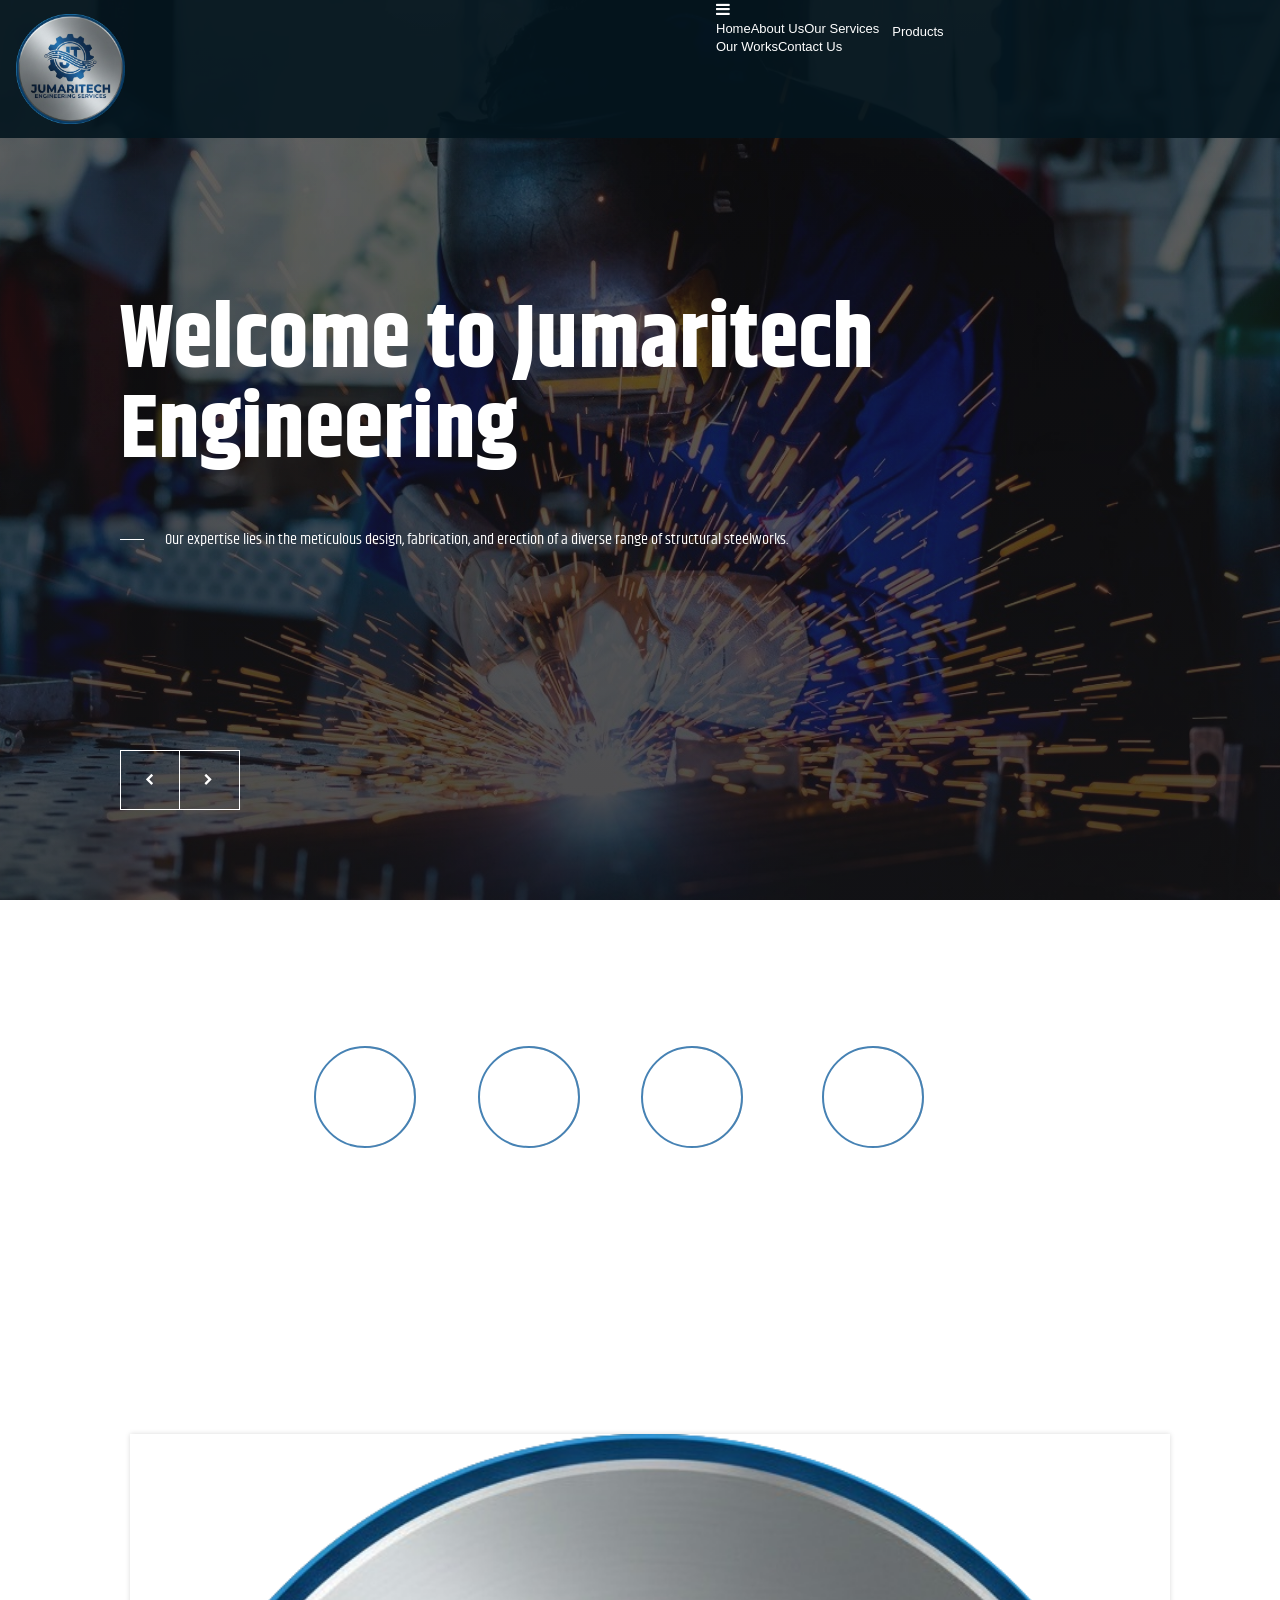
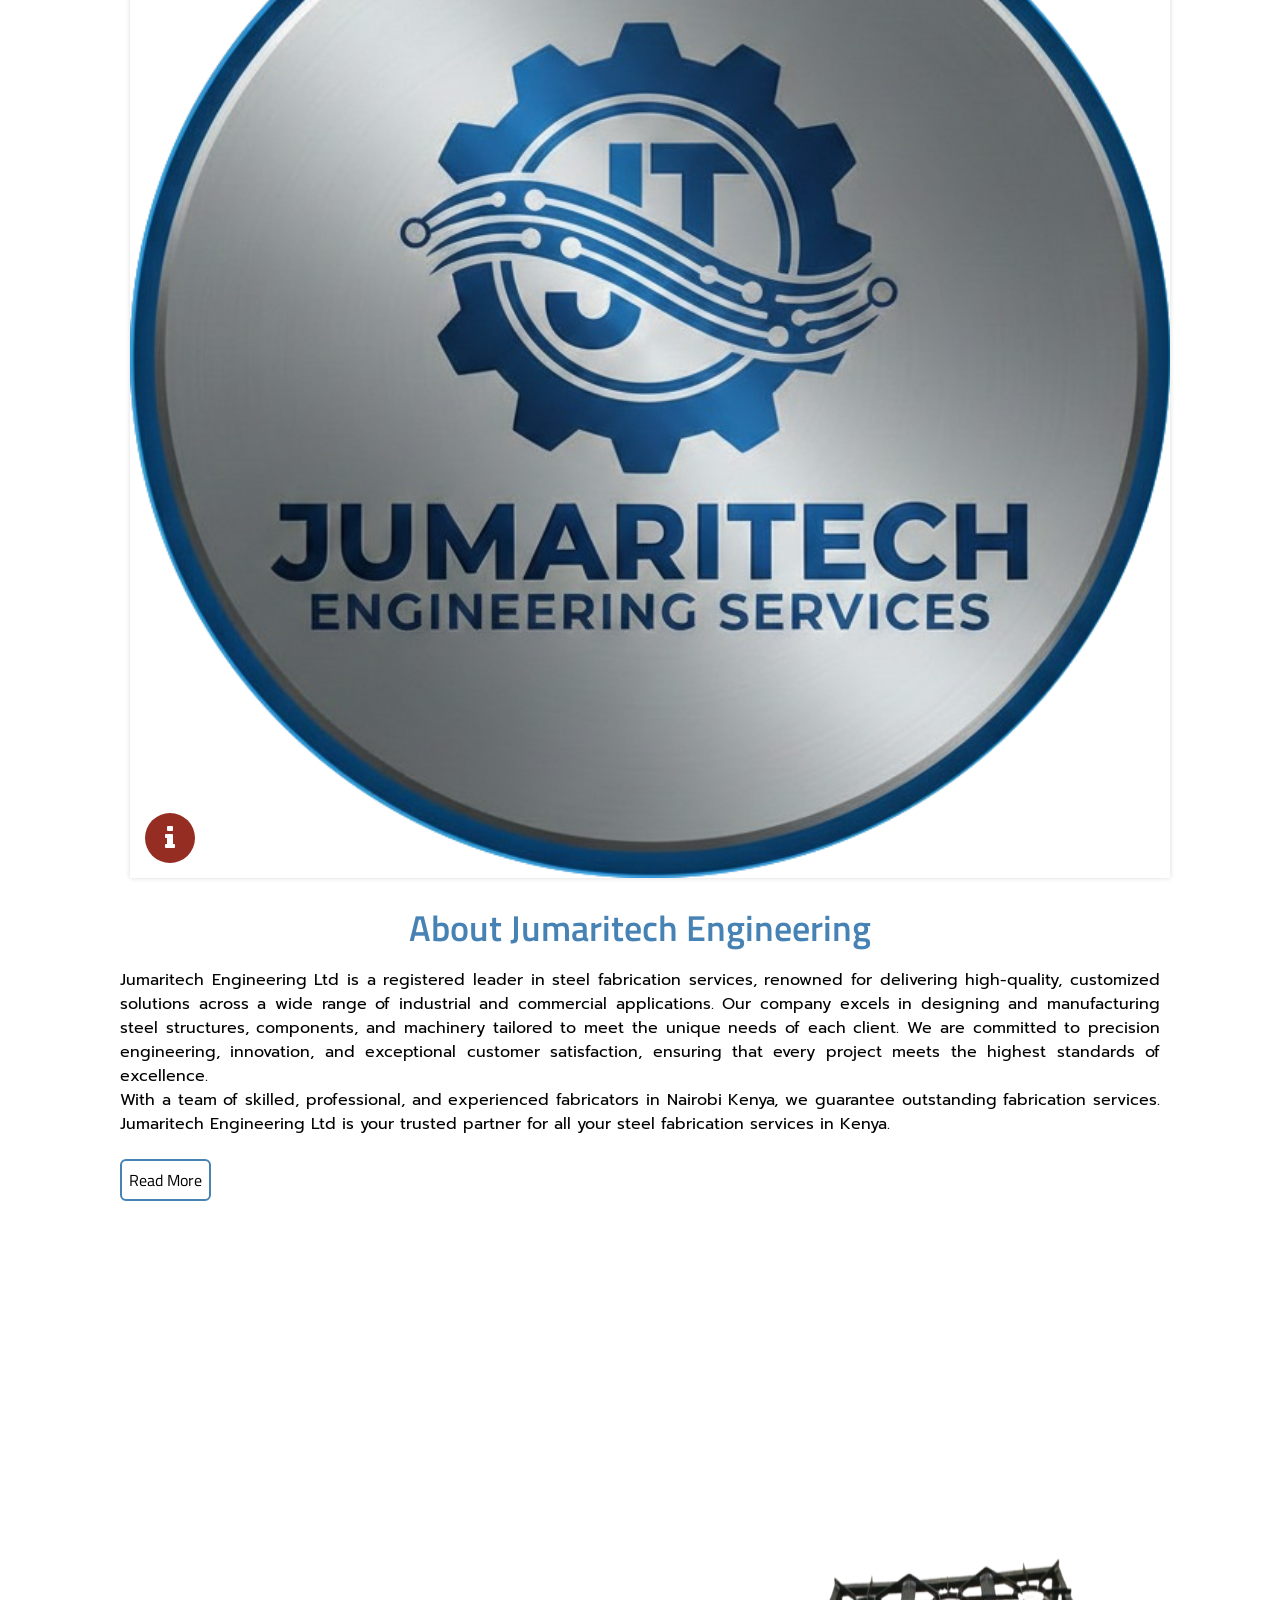
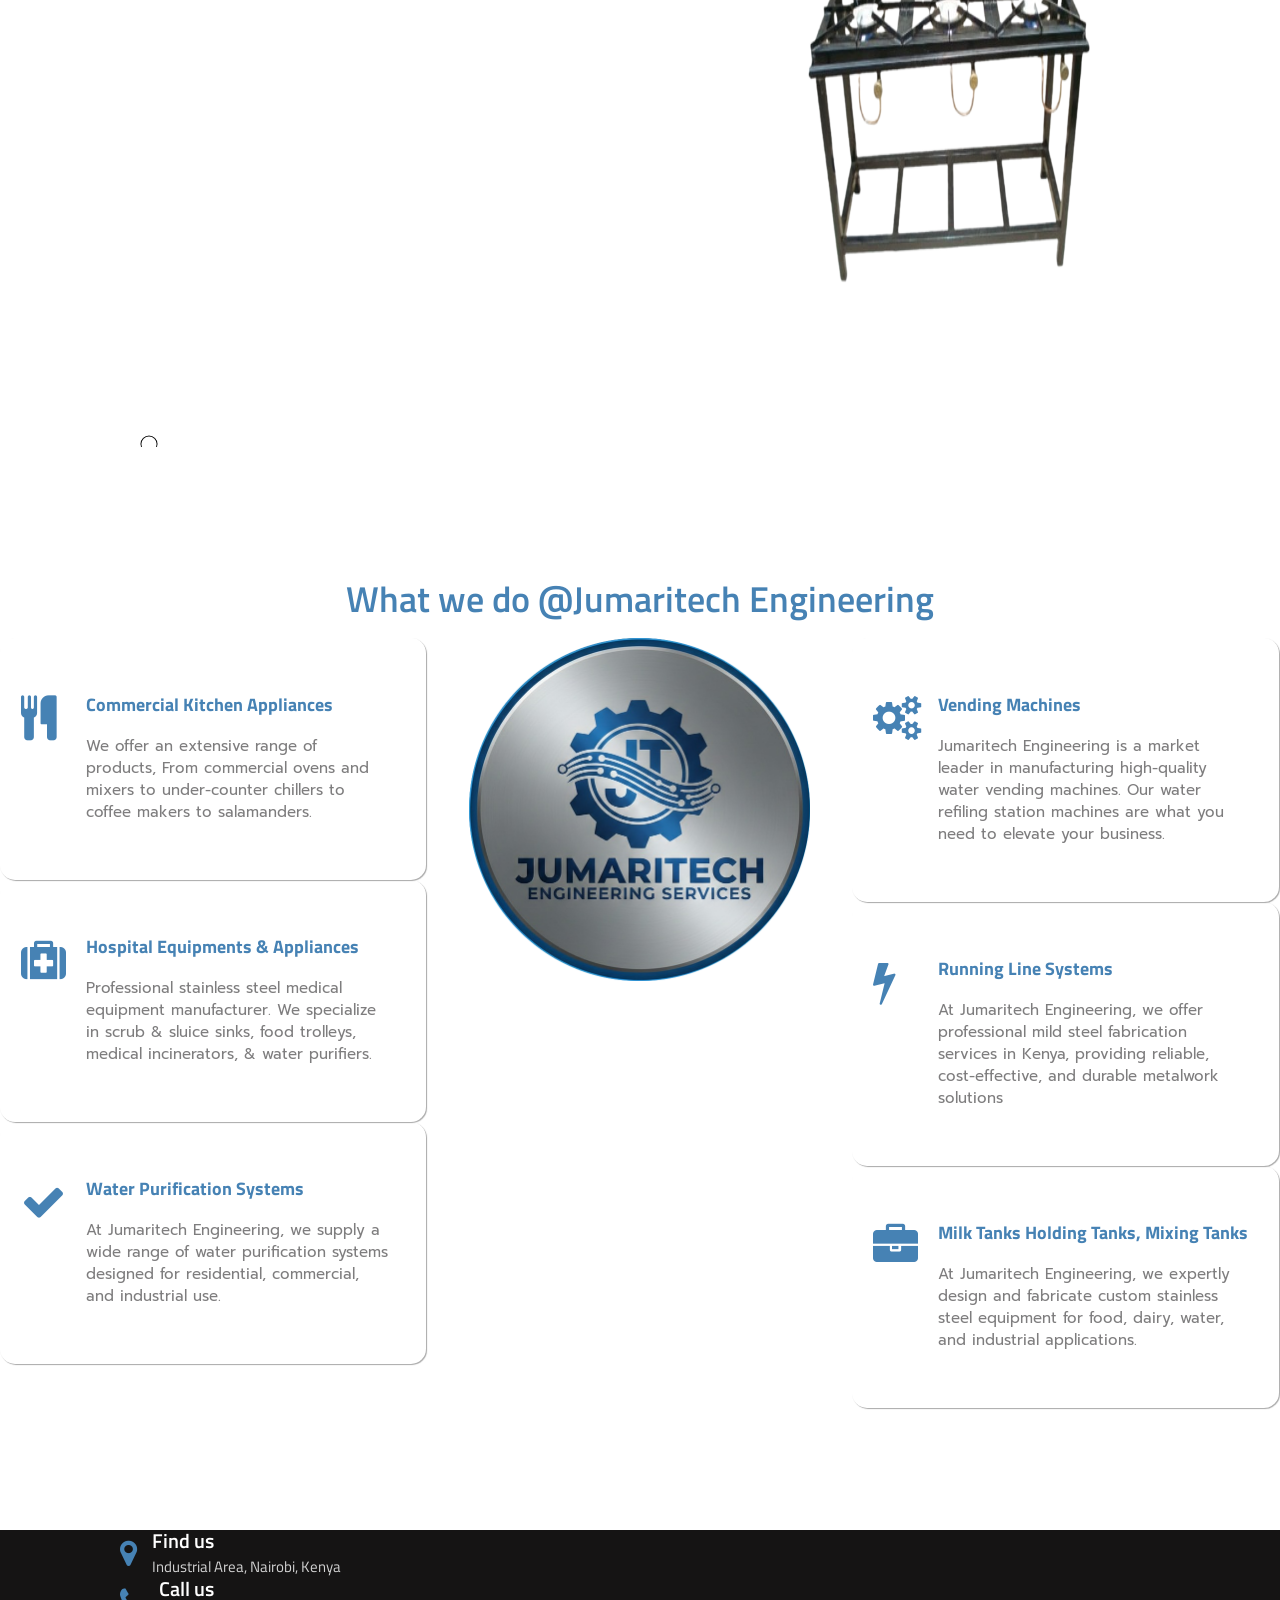
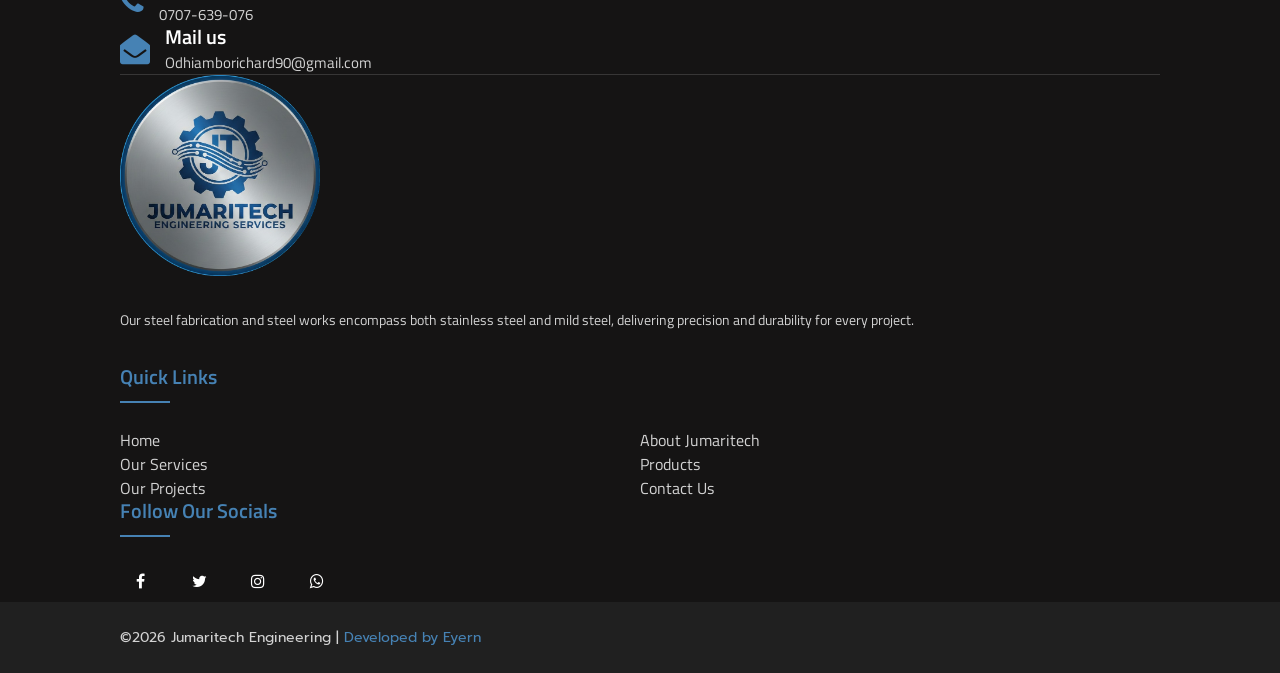
==== commit b6a5502e: "deploy phase" ====
--- a/index.html
+++ b/index.html
@@ -275,7 +275,7 @@
                         data-wow-duration="1.4s">
                         <div class="images-wrap-item img-center">
                             <figure class="snip1298">
-                                <img src="images/logo.png" alt="sample58" style="height:20%;">
+                                <img src="images/logo.png" alt="sample58" style="height:10%;">
                                 <i class="fa fa-info"></i>
                                 <a href="./about.html"></a>
                             </figure>
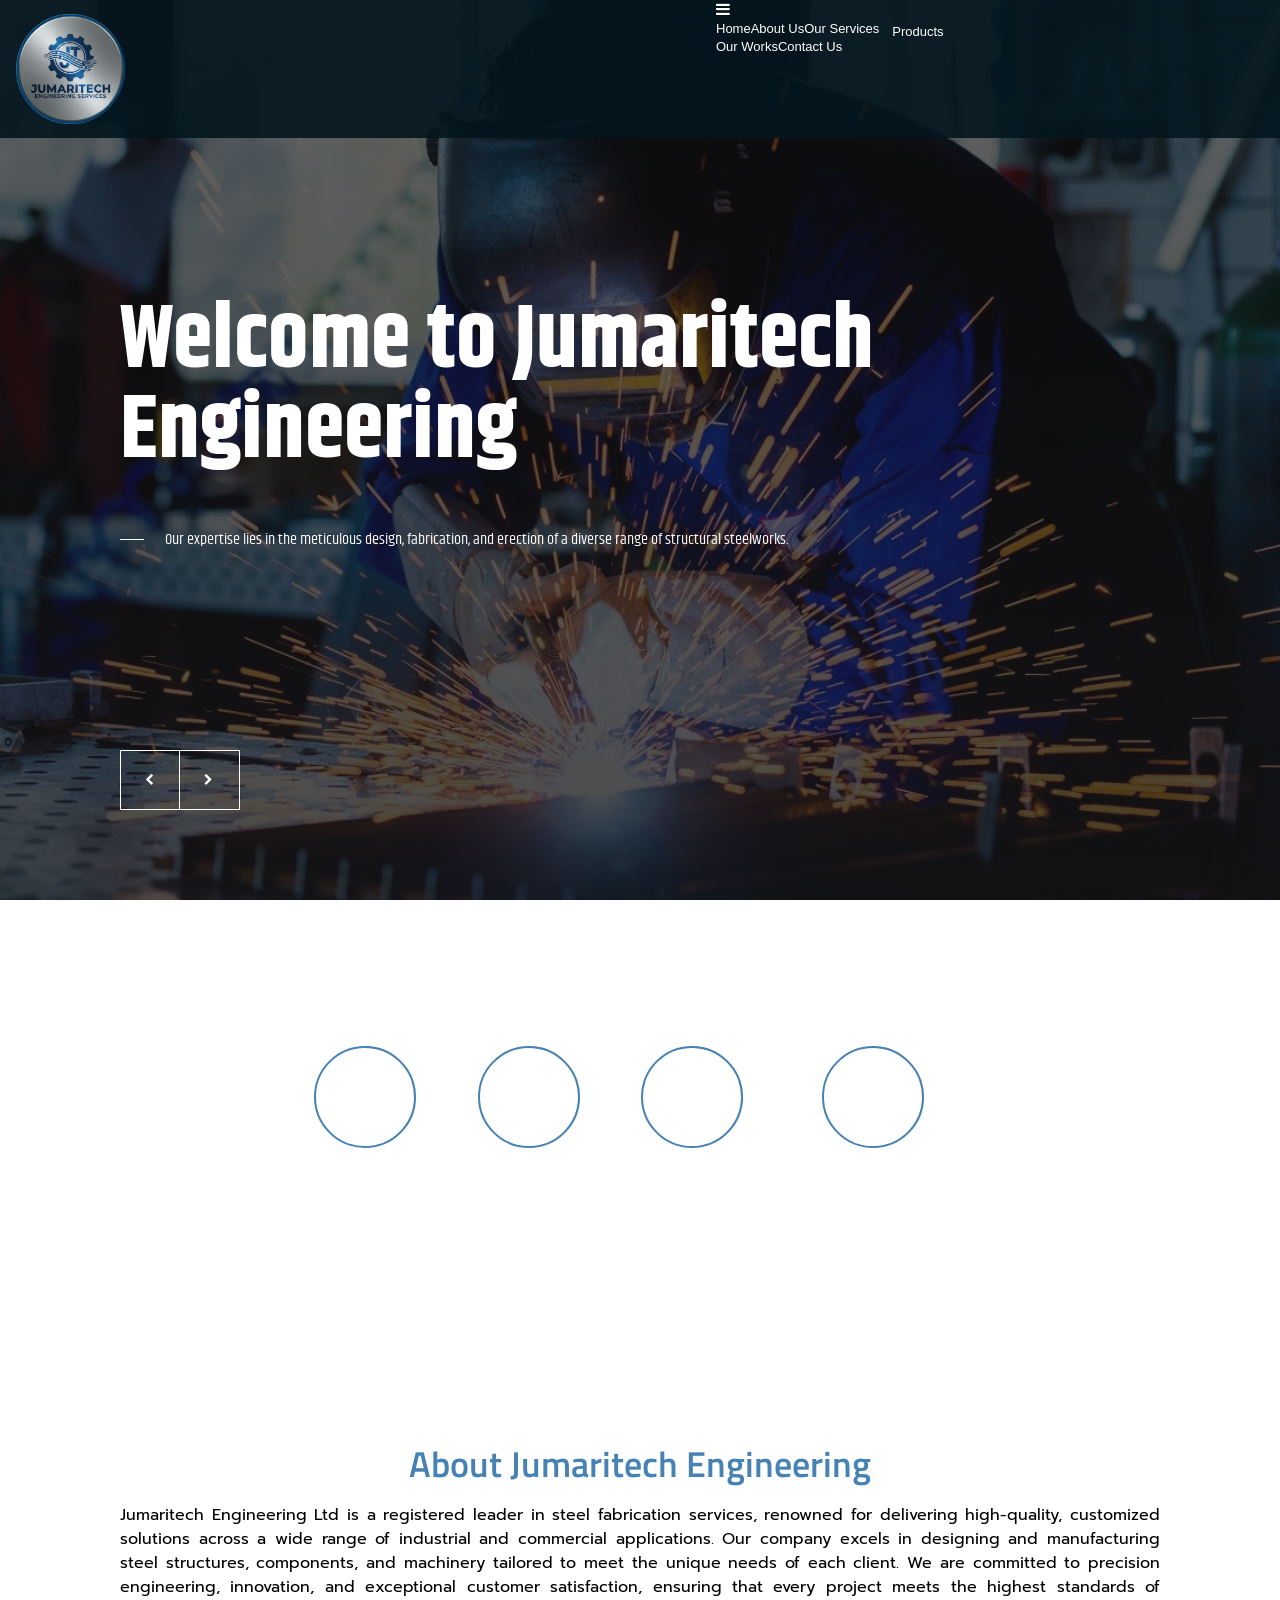
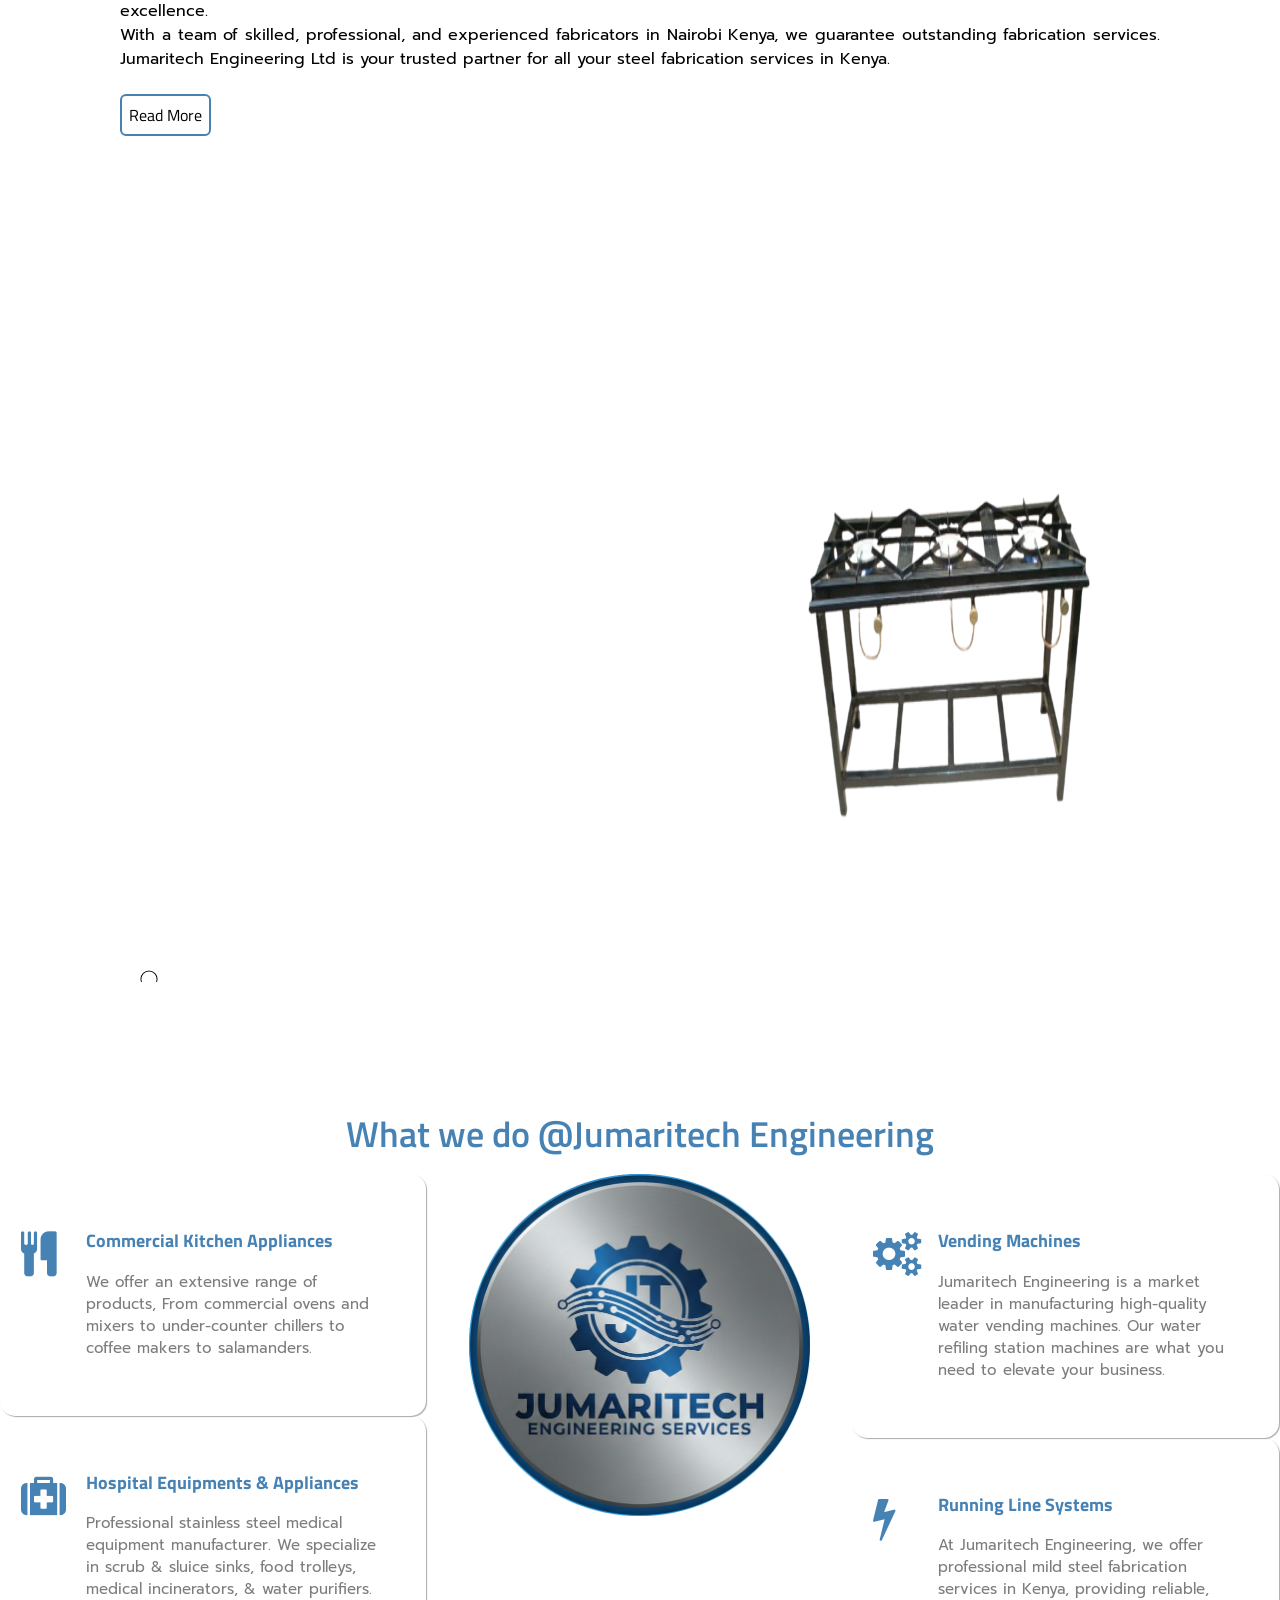
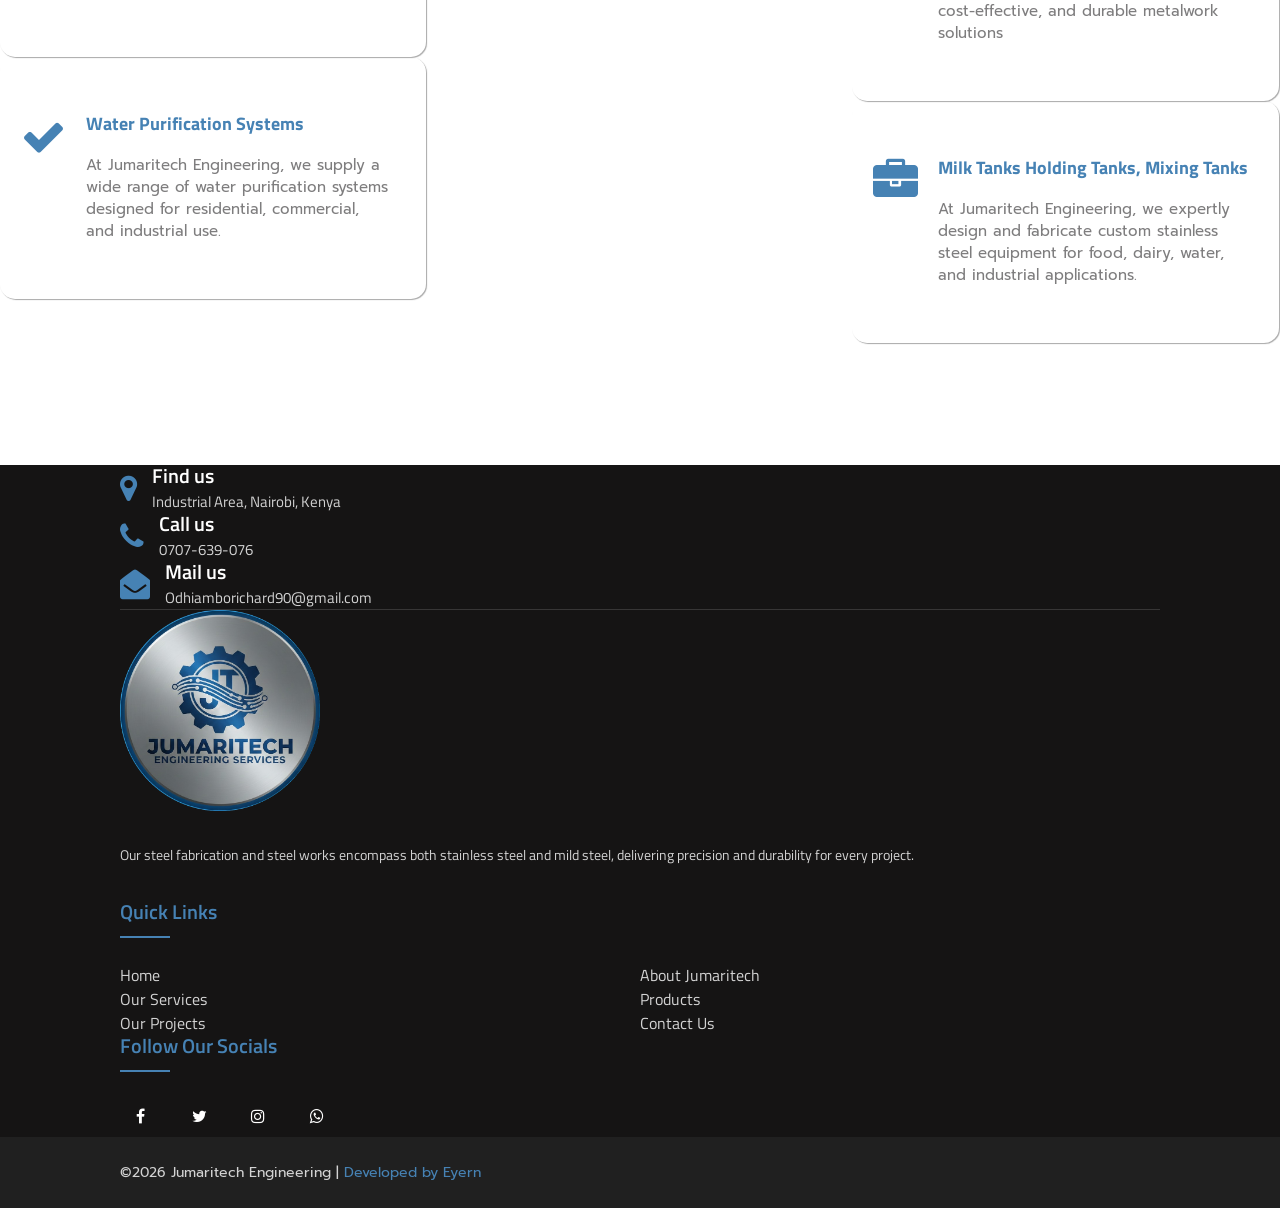
==== commit edcf695d: "about logo rm" ====
--- a/index.html
+++ b/index.html
@@ -271,16 +271,6 @@
             style="padding-bottom: 132px;padding-top: 112px;">
             <div class="container">
                 <div class="row align-items-center">
-                    <div class="col-sm-12 col-12 col-lg-6 col-xl-6 text-center text-lg-left  wow animate__animated animate__fadeInLeft"
-                        data-wow-duration="1.4s">
-                        <div class="images-wrap-item img-center">
-                            <figure class="snip1298">
-                                <img src="images/logo.png" alt="sample58" style="height:10%;">
-                                <i class="fa fa-info"></i>
-                                <a href="./about.html"></a>
-                            </figure>
-                        </div>
-                    </div>
                     <div class="col-xs-12 col-12 col-lg-6  wow animate__animated animate__fadeInRight"
                         data-wow-duration="1.6s">
                         <div class="fw-divider-space divider-40 divider-lg-50 divider-xl-105"></div>
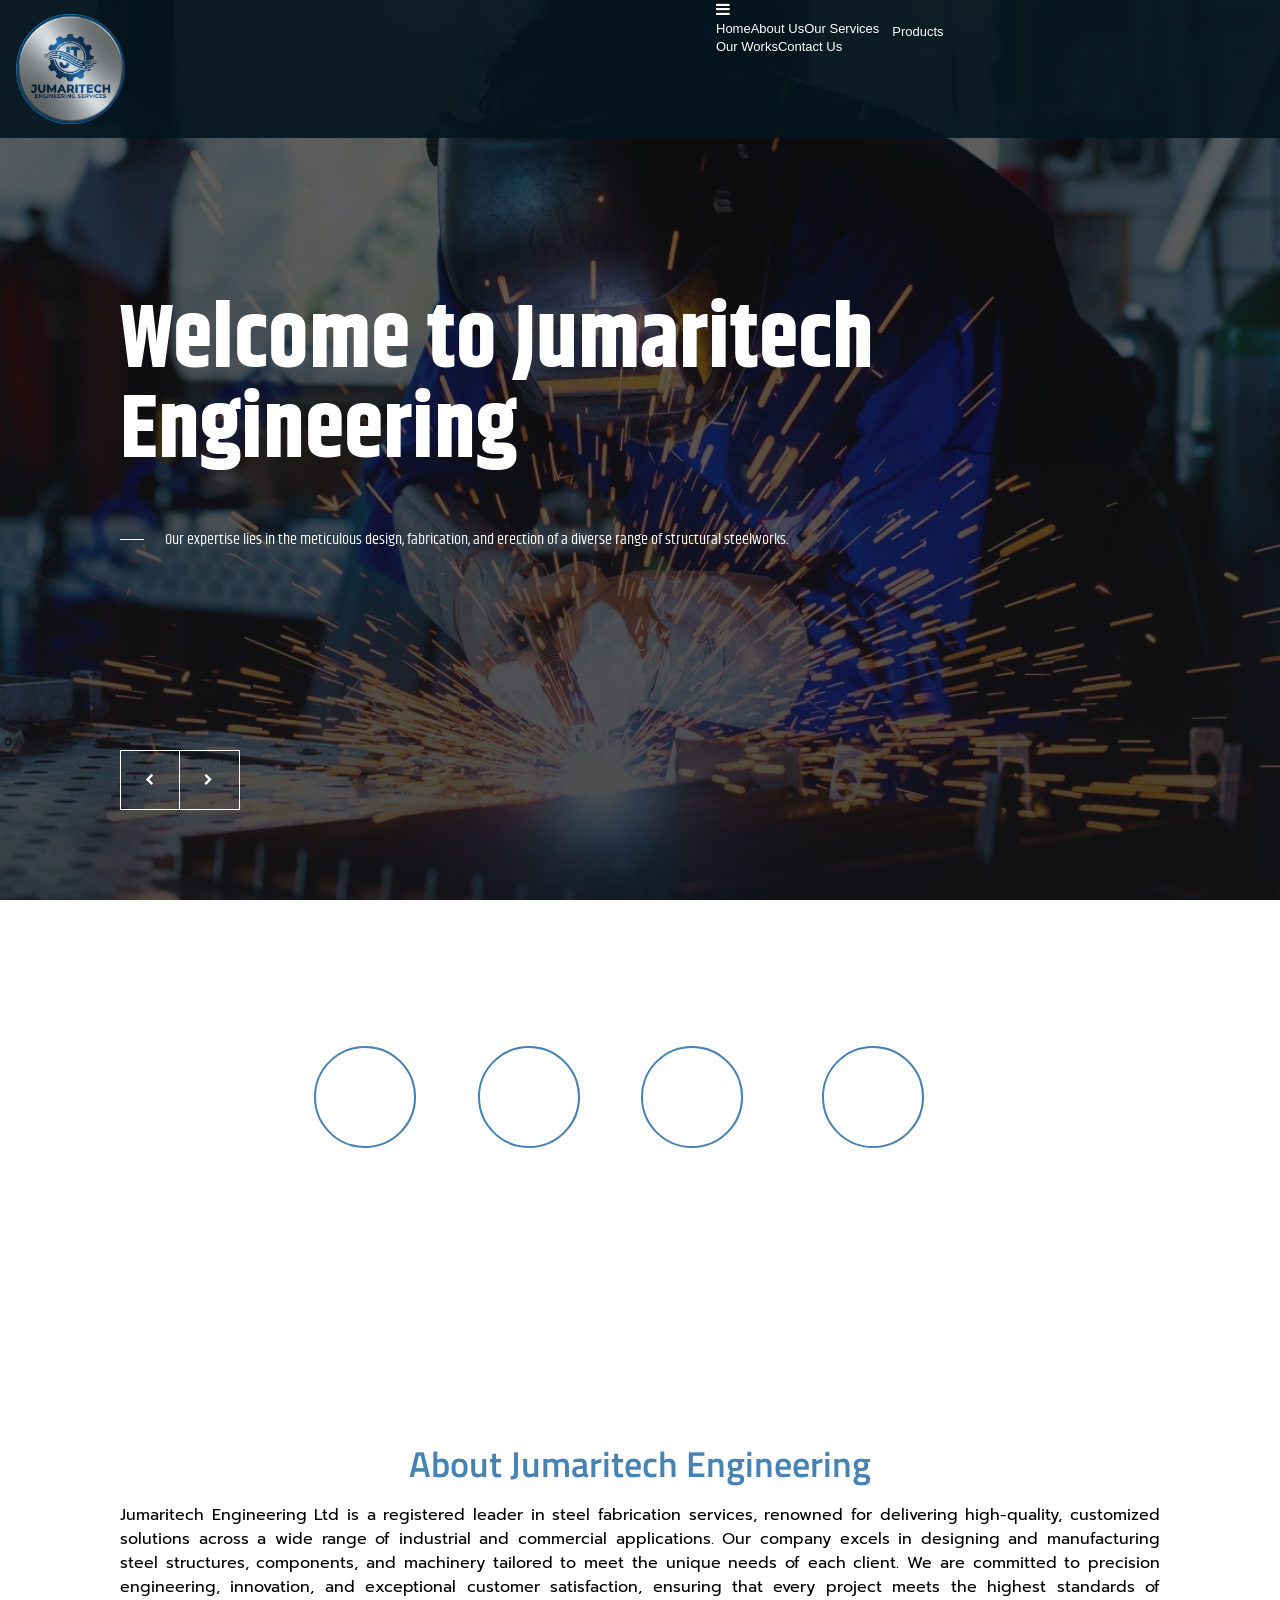
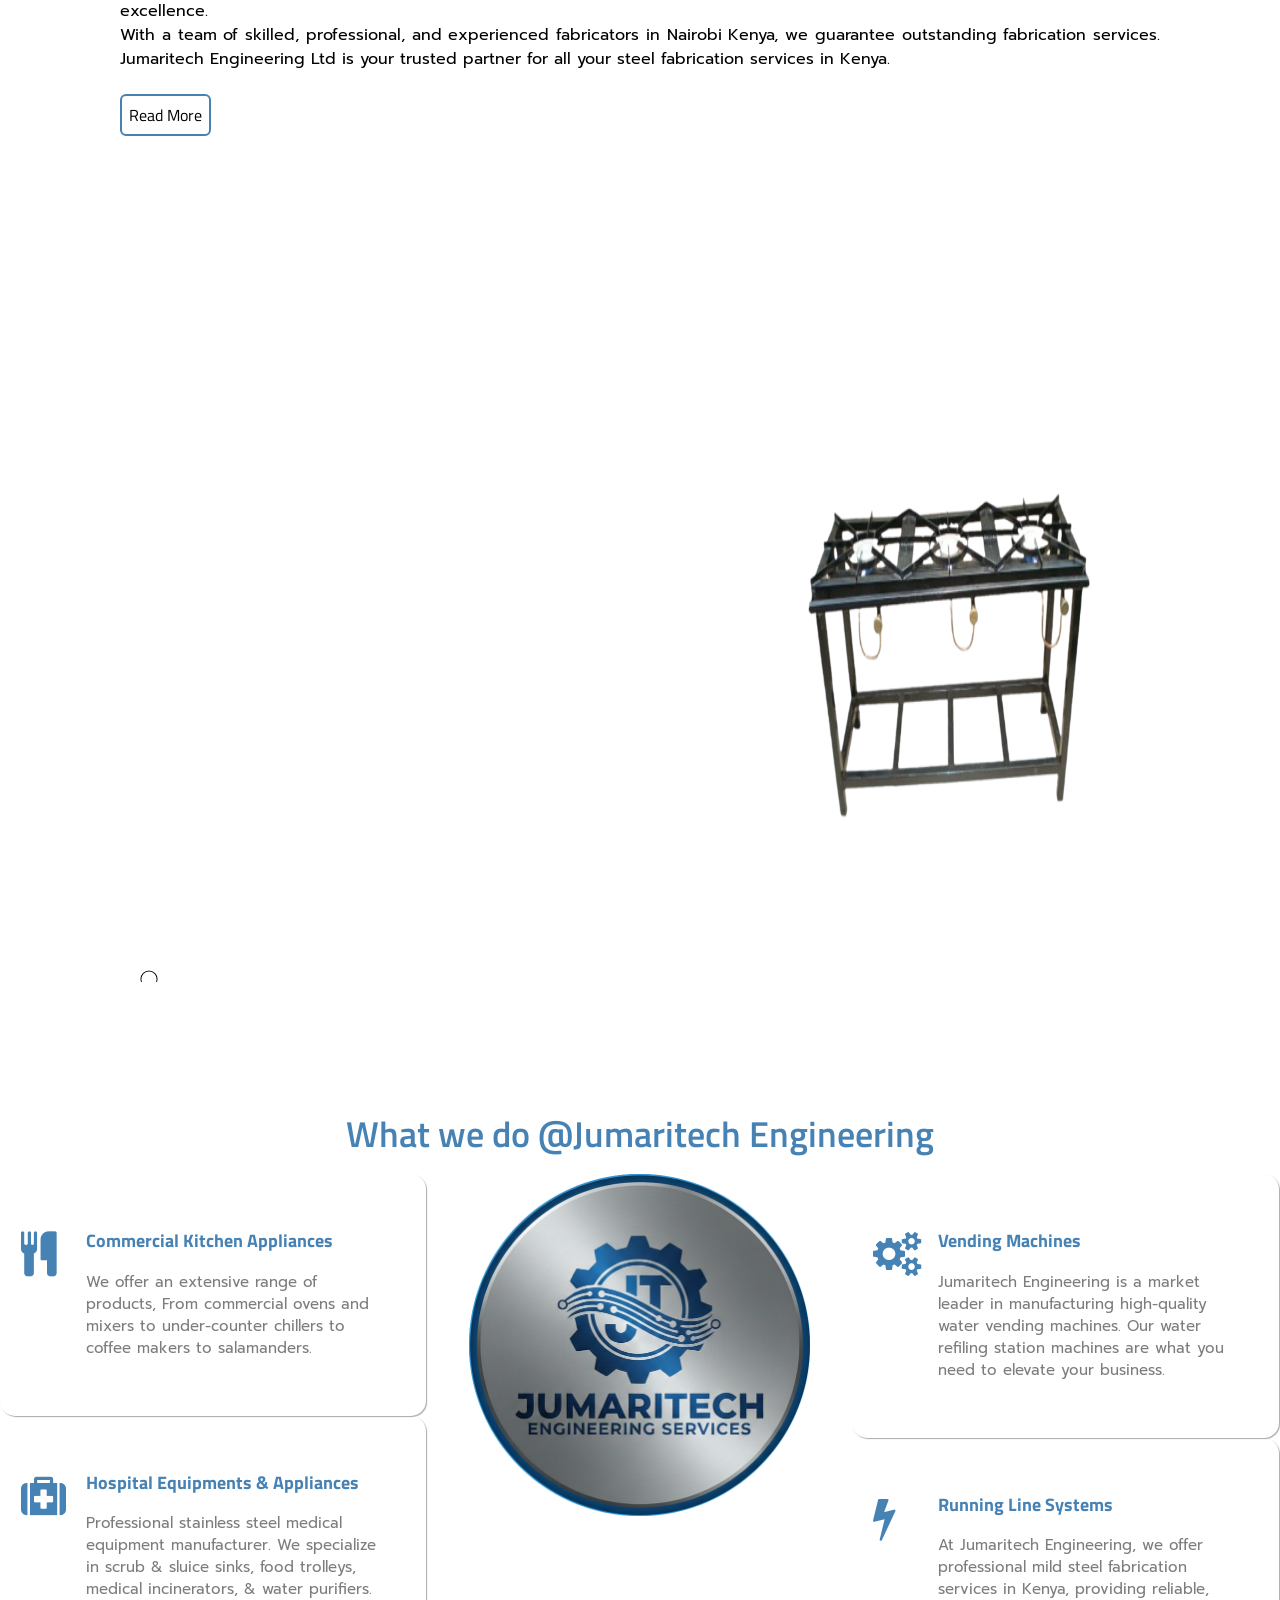
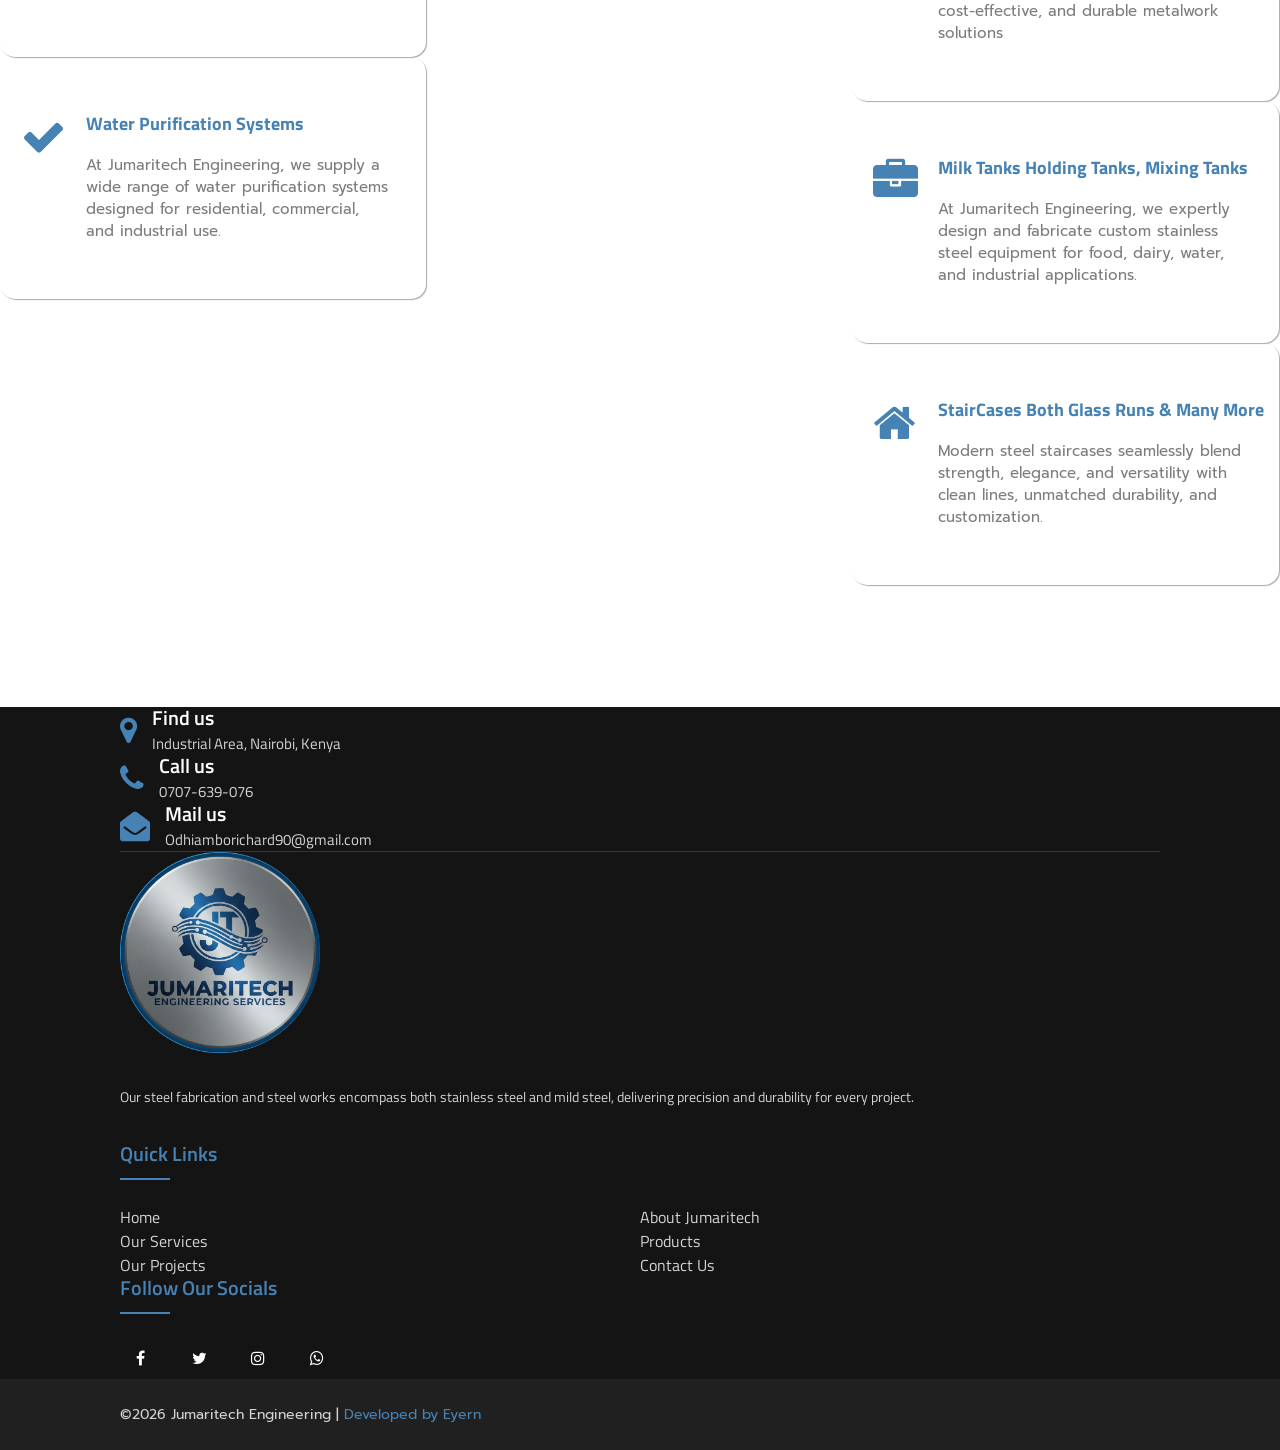
==== commit a89add6a: "services apt" ====
--- a/index.html
+++ b/index.html
@@ -585,6 +585,21 @@
                                                 <p>At Jumaritech Engineering, we expertly design and fabricate custom
                                                     stainless steel equipment for food, dairy, water, and industrial
                                                     applications.</p>
+                                            </div>
+                                            <div class=" clr "></div>
+                                        </div>
+                                    </a>
+                                    <a href=" ./service.html ">
+                                        <div class=" besdiePhone ">
+                                            <div class=" phnc1 ">
+
+                                                <i class=" fa fa-home "></i>
+                                            </div>
+                                            <div class=" phnc2 ">
+                                                <h3>StairCases Both Glass Runs & Many More</h3>
+                                                <p>Modern steel staircases seamlessly blend strength, elegance, and
+                                                    versatility with clean lines, unmatched durability, and
+                                                    customization.</p>
                                             </div>
                                             <div class=" clr "></div>
                                         </div>
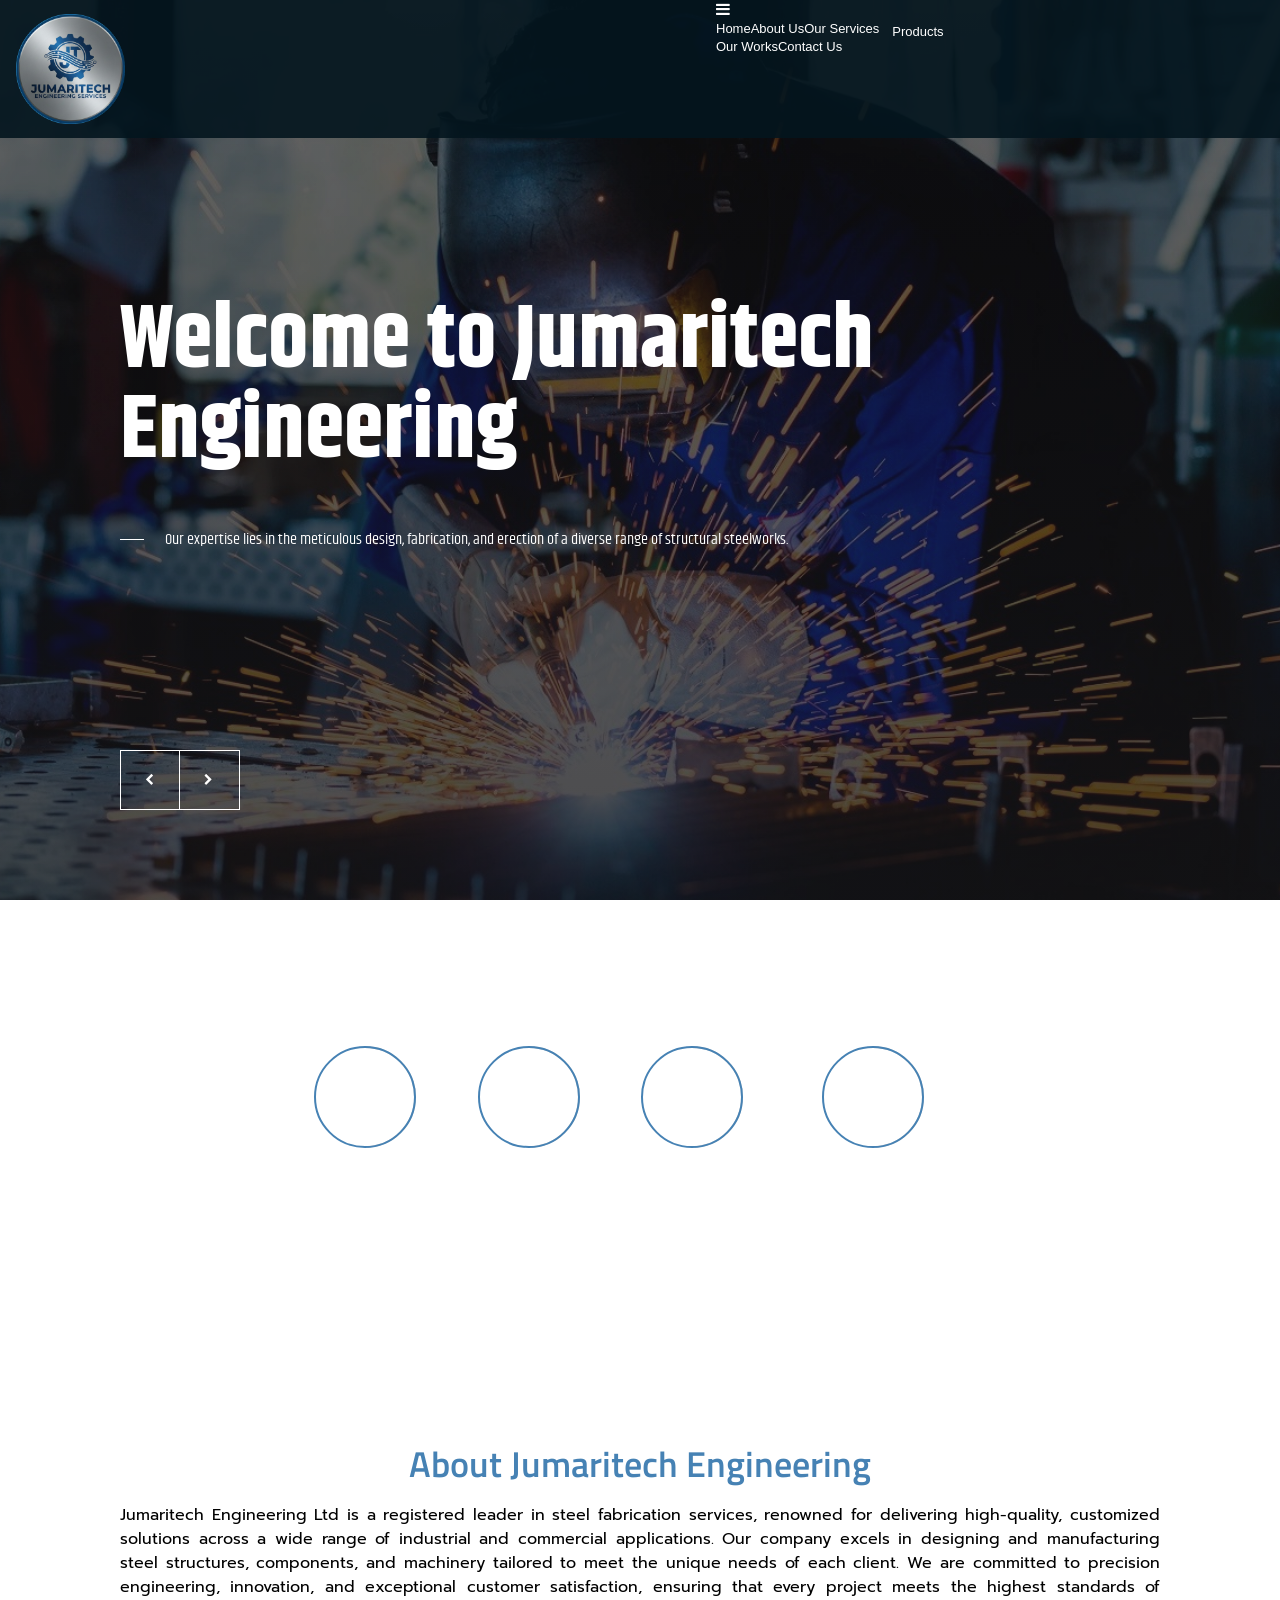
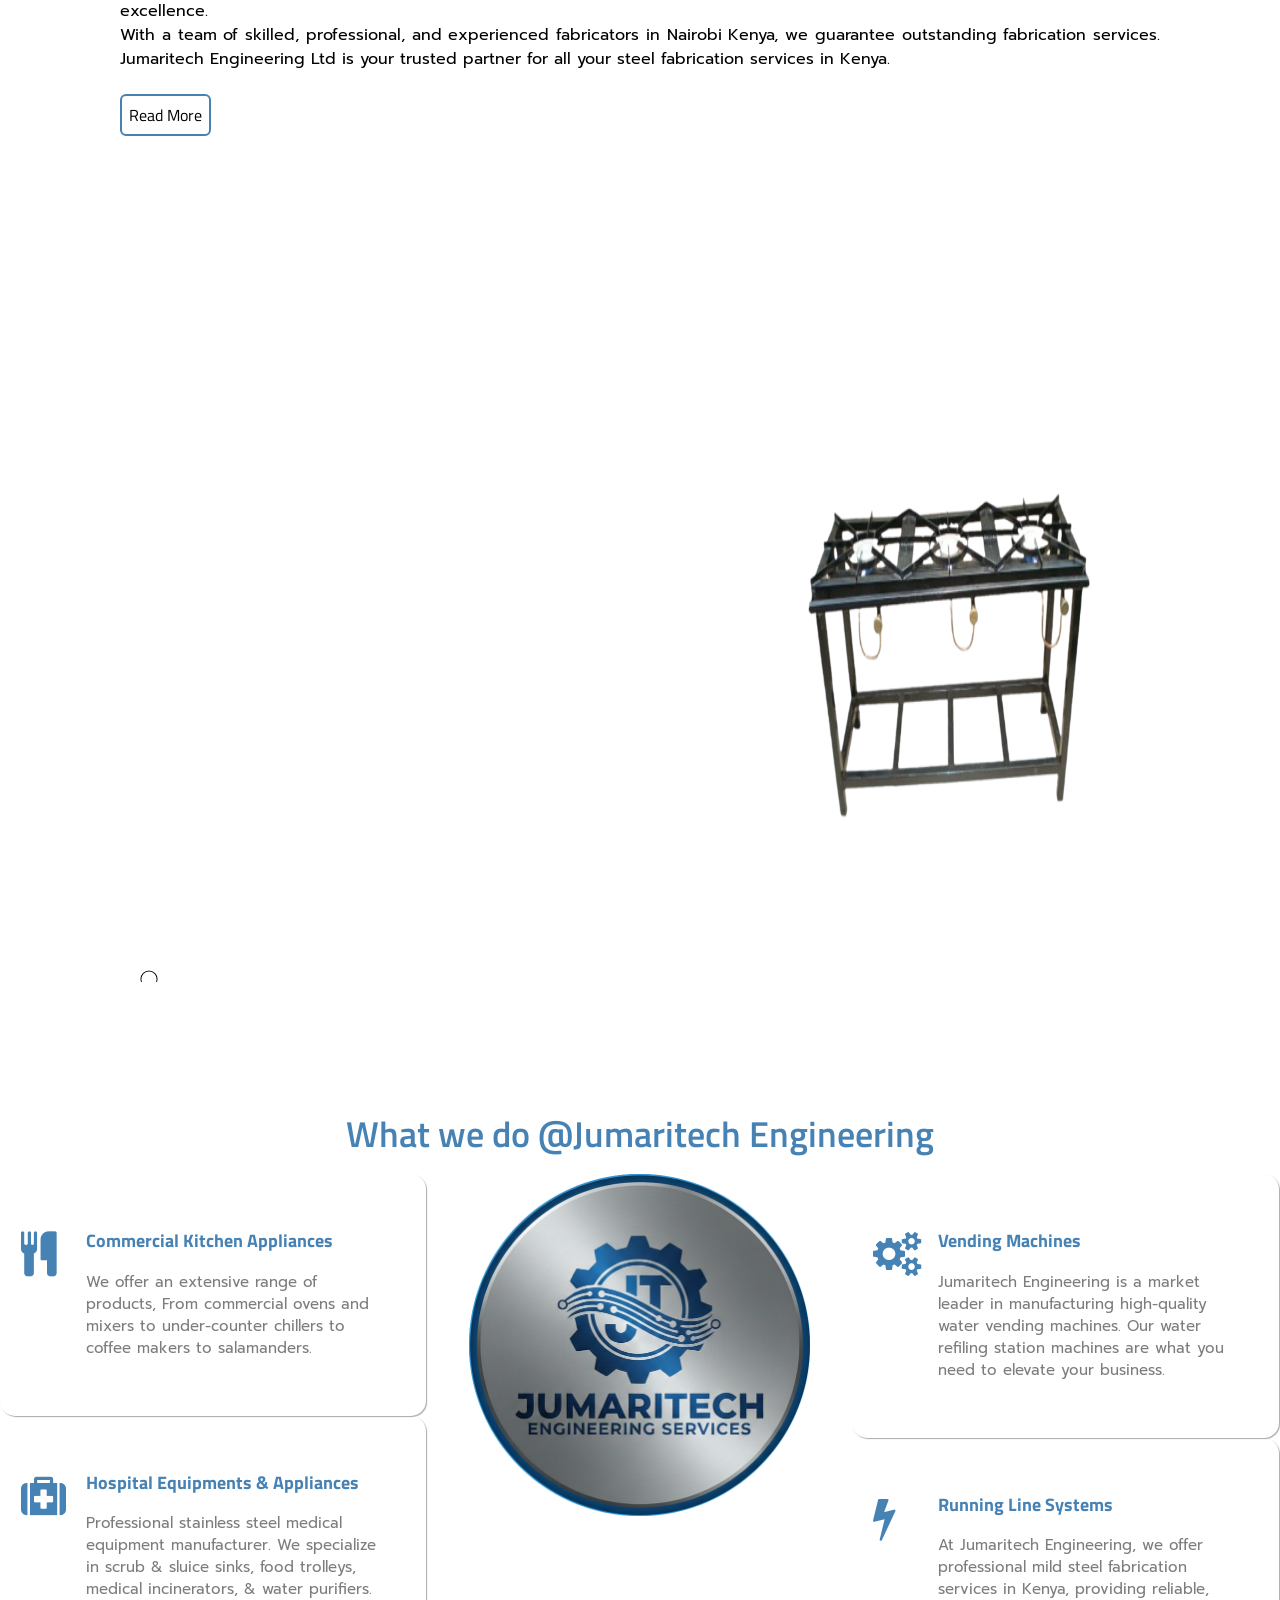
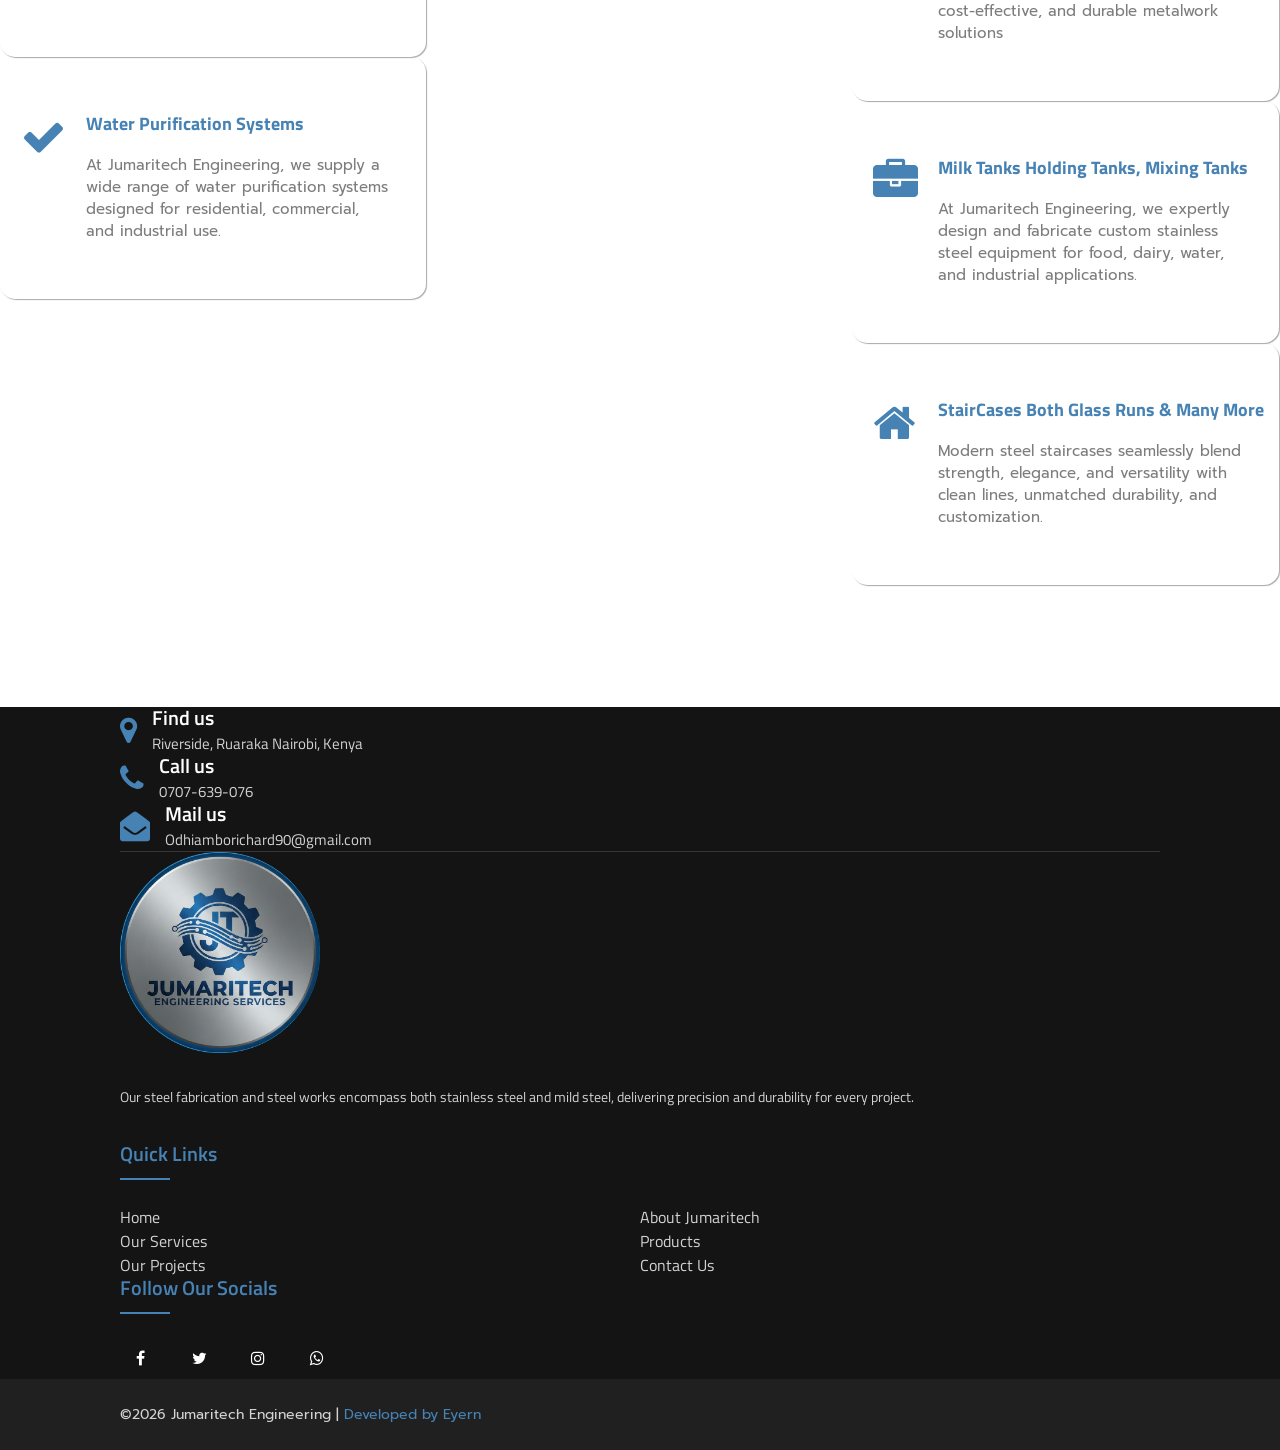
==== commit 891021e3: "location update" ====
--- a/index.html
+++ b/index.html
@@ -622,7 +622,7 @@
                                 <i class="fa fa-map-marker "></i>
                                 <div class="cta-text ">
                                     <h4>Find us</h4>
-                                    <span>Industrial Area, Nairobi, Kenya</span><br>
+                                    <span>Riverside, Ruaraka Nairobi, Kenya</span><br>
                                 </div>
                             </div>
                         </div>
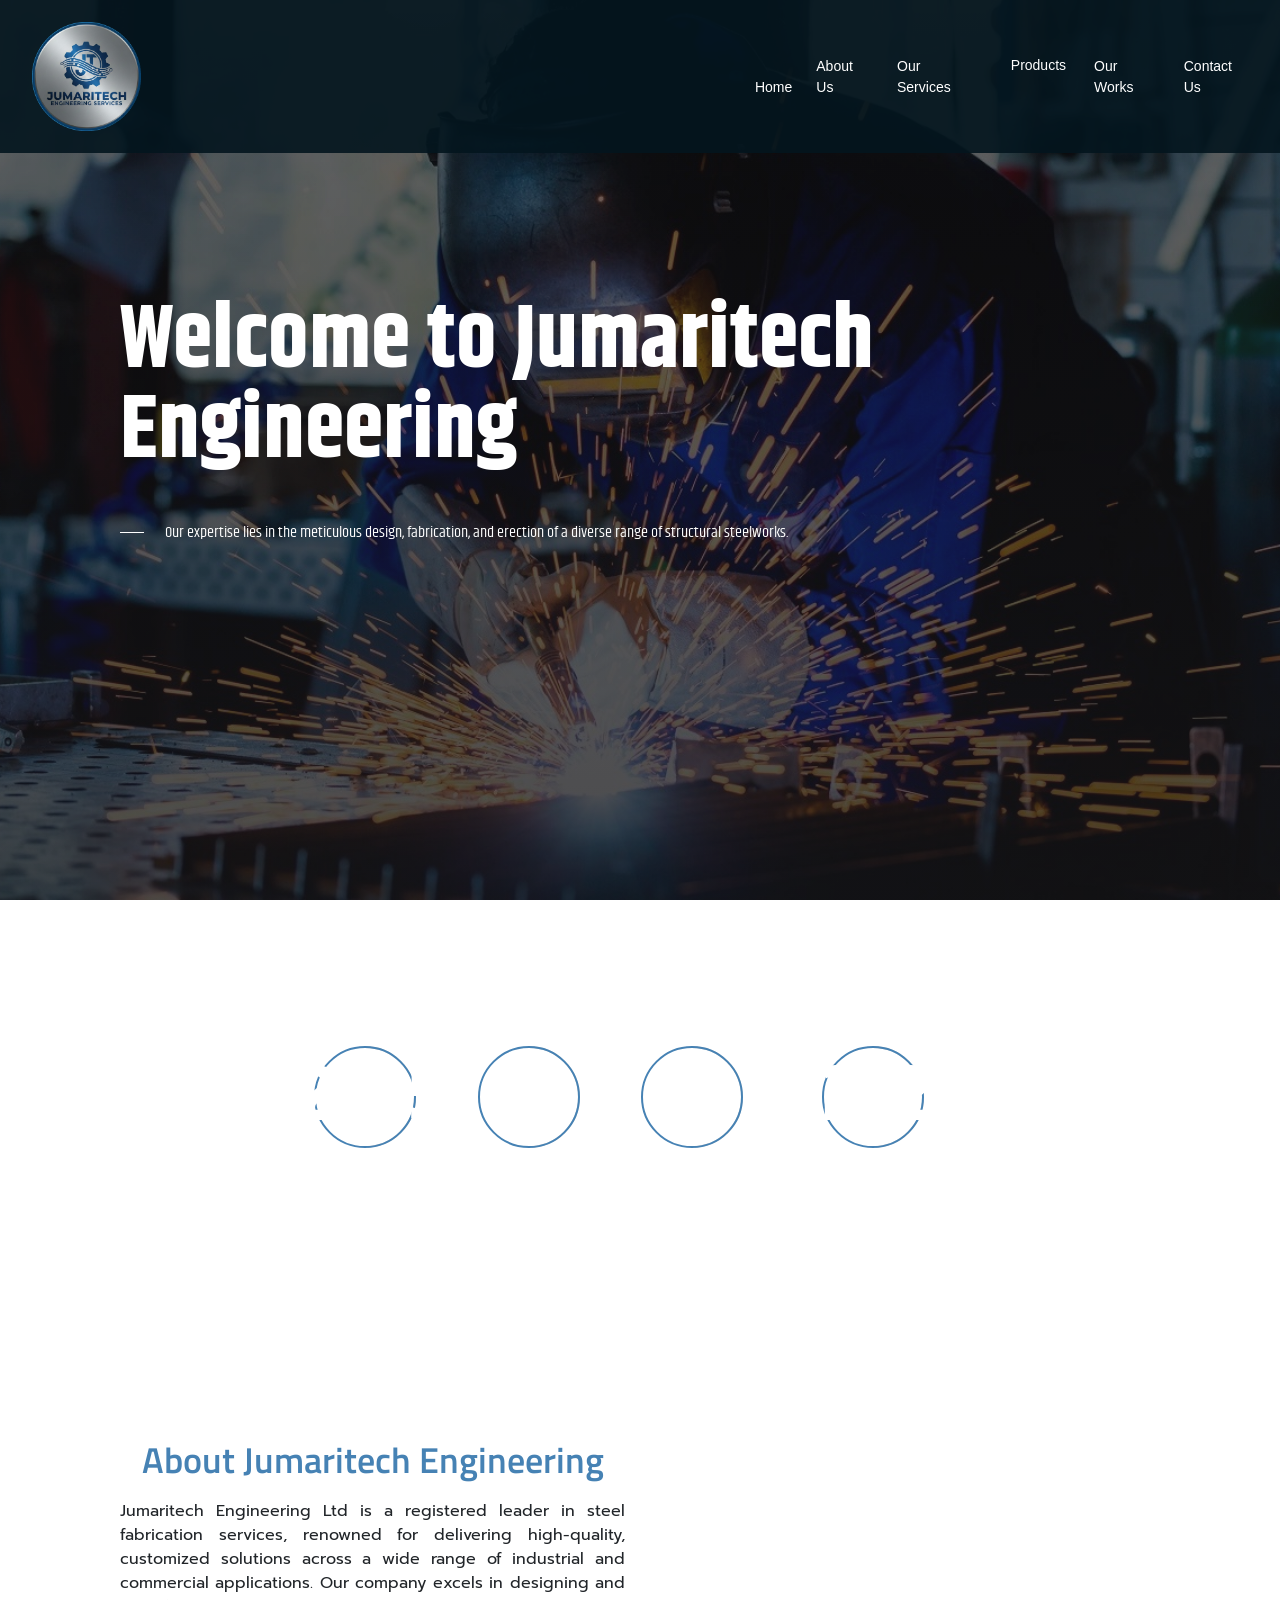
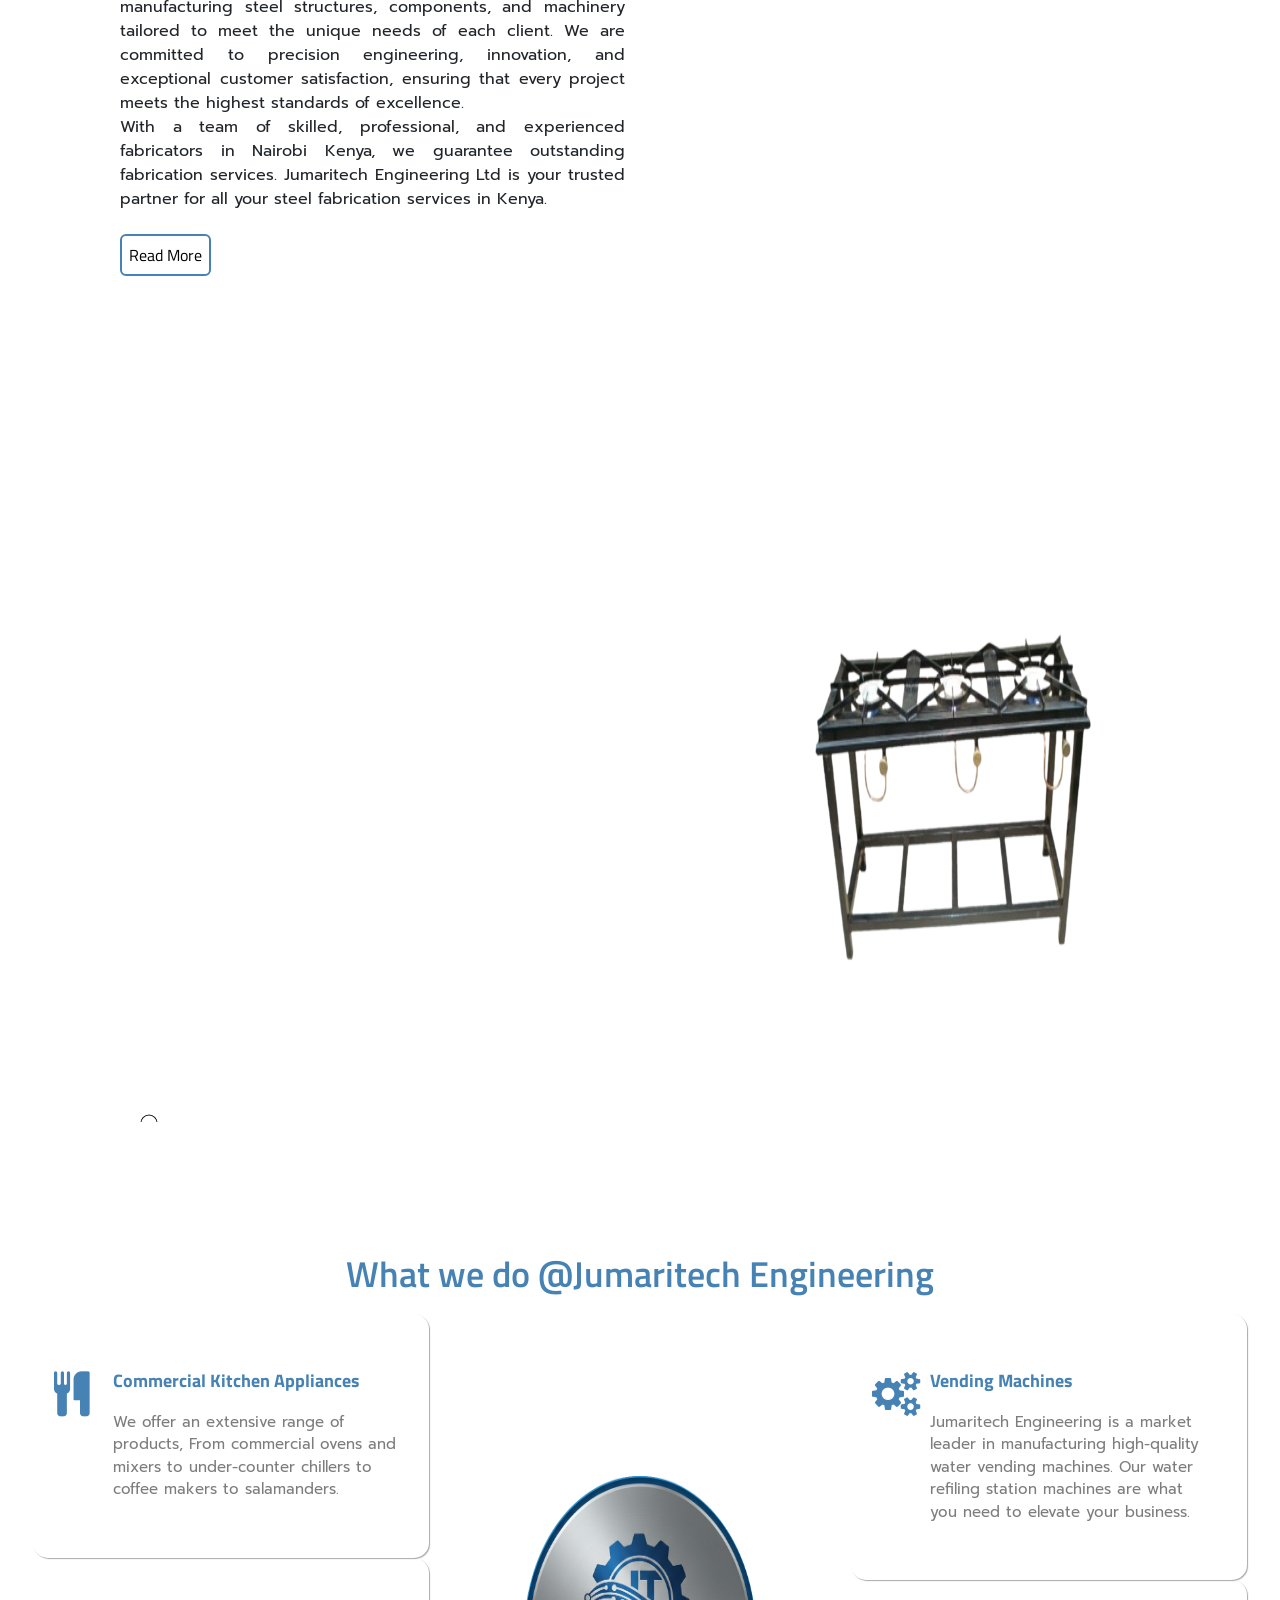
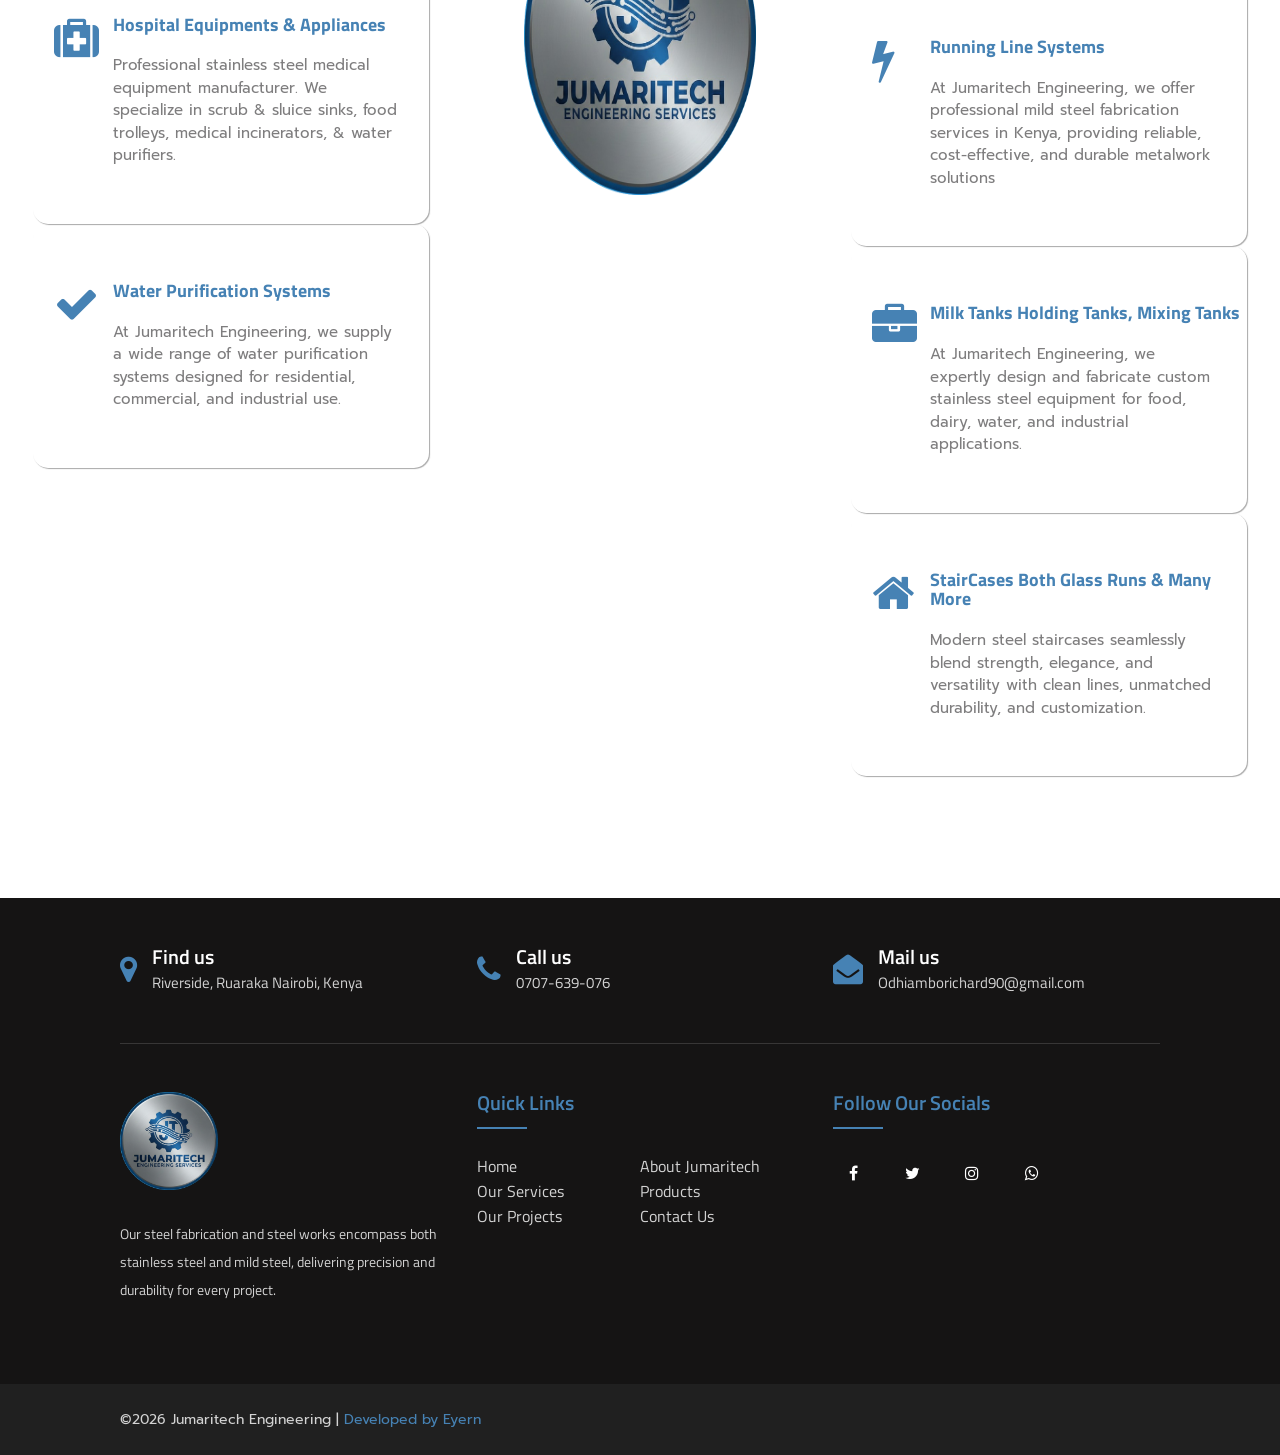
==== commit a4b77300: "dep updates" ====
--- a/index.html
+++ b/index.html
@@ -6,7 +6,7 @@
     <meta charset="UTF-8">
     <meta name="viewport" content="width=device-width, initial-scale=1.0">
     <link rel="icon" href="images/logo.png">
-    <title>Jumaritech Engineering</title>
+    <title>Jumaritech | Steel & Fabrication Works Nairobi</title>
     <link
         href="https://fonts.googleapis.com/css2?family=Khand:wght@600&family=Prompt:wght@300&family=Titillium+Web&display=swap"
         rel="stylesheet">
@@ -19,8 +19,6 @@
     <link rel="stylesheet" href="css/product.css">
     <link rel="stylesheet" href="css/style_main.css">
     <link rel="stylesheet" href="css/responsive.css">
-    <title>Jumaritech Engineering</title>
-
 </head>
 <!-- header part end -->
 
@@ -173,27 +171,6 @@
                                 specializes in the design, fabrication and erection of all types of structural
                                 steelworks</span>
                         </a>
-                    </div>
-                </div>
-            </div>
-        </div>
-
-        <div class="c-header-home_footer">
-            <div class="o-container">
-                <div class="c-header-home_controls -nomobile o-button-group">
-                    <div class="js-parallax is-inview" data-speed="1" data-position="top" data-target="#js-header">
-                        <button class="o-button -white -square -left js-slider-home-button js-slider-home-prev"
-                            type="button">
-                            <span class="o-button_label">
-                                <i class="fa fa-chevron-left" aria-hidden="true"></i>
-                            </span>
-                        </button>
-                        <button class="o-button -white -square -right js-slider-home-button js-slider-home-next"
-                            type="button">
-                            <span class="o-button_label">
-                                <i class="fa fa-chevron-right" aria-hidden="true"></i>
-                            </span>
-                        </button>
                     </div>
                 </div>
             </div>
--- a/css/header.css
+++ b/css/header.css
@@ -87,7 +87,7 @@
 .header .nav-link {
 	color: white;
 	font-family: 'Raleway', sans-serif;
-	font-size: 13px;
+	font-size: 14px;
 	font-weight: 300px;
 	text-transform: capitalize;
 	transition: all 0.2s linear;
--- a/css/product.css
+++ b/css/product.css
@@ -364,7 +364,7 @@
 	align-items: center;
 	font-family: 'Khand', sans-serif !important;
 	justify-content: center;
-	font-size: 1.5em;
+	font-size: 5.0em;
 	font-weight: bold;
 }
 .charts_orb .orb .orb_label {
--- a/css/style_main.css
+++ b/css/style_main.css
@@ -307,6 +307,7 @@
 }
  .is-loaded .slideshow__slide-caption {
 	 transform: translate3d(0, 0, 0);
+
 }
  .slideshow__slide-caption-title {
 	 line-height: 1;
@@ -319,7 +320,7 @@
  @media (max-width: 699px) {
 	 .slideshow__slide-caption-title {
 		 font-size: 40px;
-		 margin-bottom: 150px;
+		 margin-bottom: 10px;
 	}
 	 .slideshow.-full .slideshow__slide-caption-title {
 		 margin-bottom: 30px;
@@ -328,12 +329,13 @@
  @media (min-width: 700px) {
 	 .slideshow__slide-caption-title {
 		 font-size: 5.625rem;
-		 margin-bottom: 1.25rem;
+		 margin-bottom: 0.85rem;
 	}
 }
  @media (min-width: 700px) and (max-width: 749px) {
 	 .slideshow__slide-caption-title {
 		 font-size: 4.375rem;
+		 margin-bottom: 0.85rem;
 	}
 }
  @media (min-width: 1600px) {
@@ -347,6 +349,7 @@
  .slideshow__slide-caption-subtitle {
 	 display: inline-block;
 	 padding: 1.875rem 0;
+	 margin-bottom: 0.85rem;
 }
  .slideshow__slide-caption-subtitle.-load {
 	 transition: -webkit-transform 0.9s cubic-bezier(0.4, 0, 0.2, 1) 0.4s;
